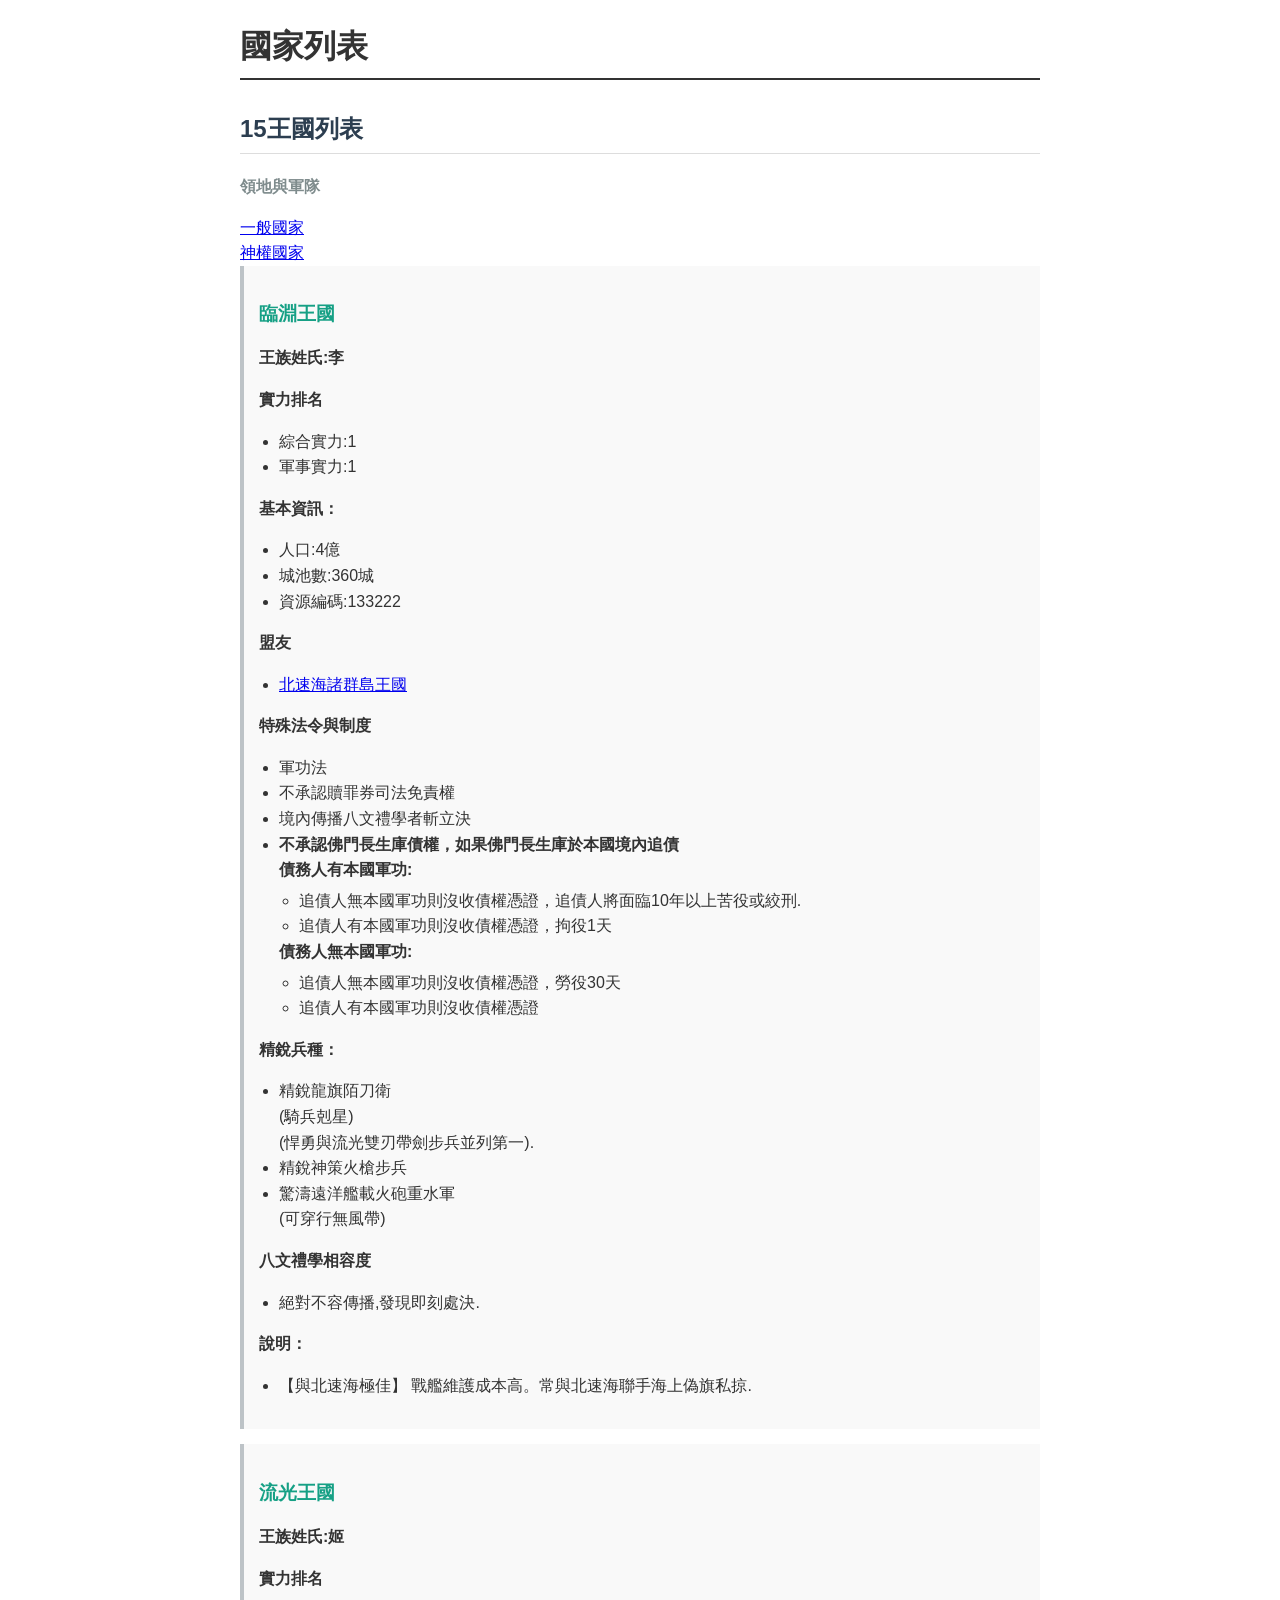
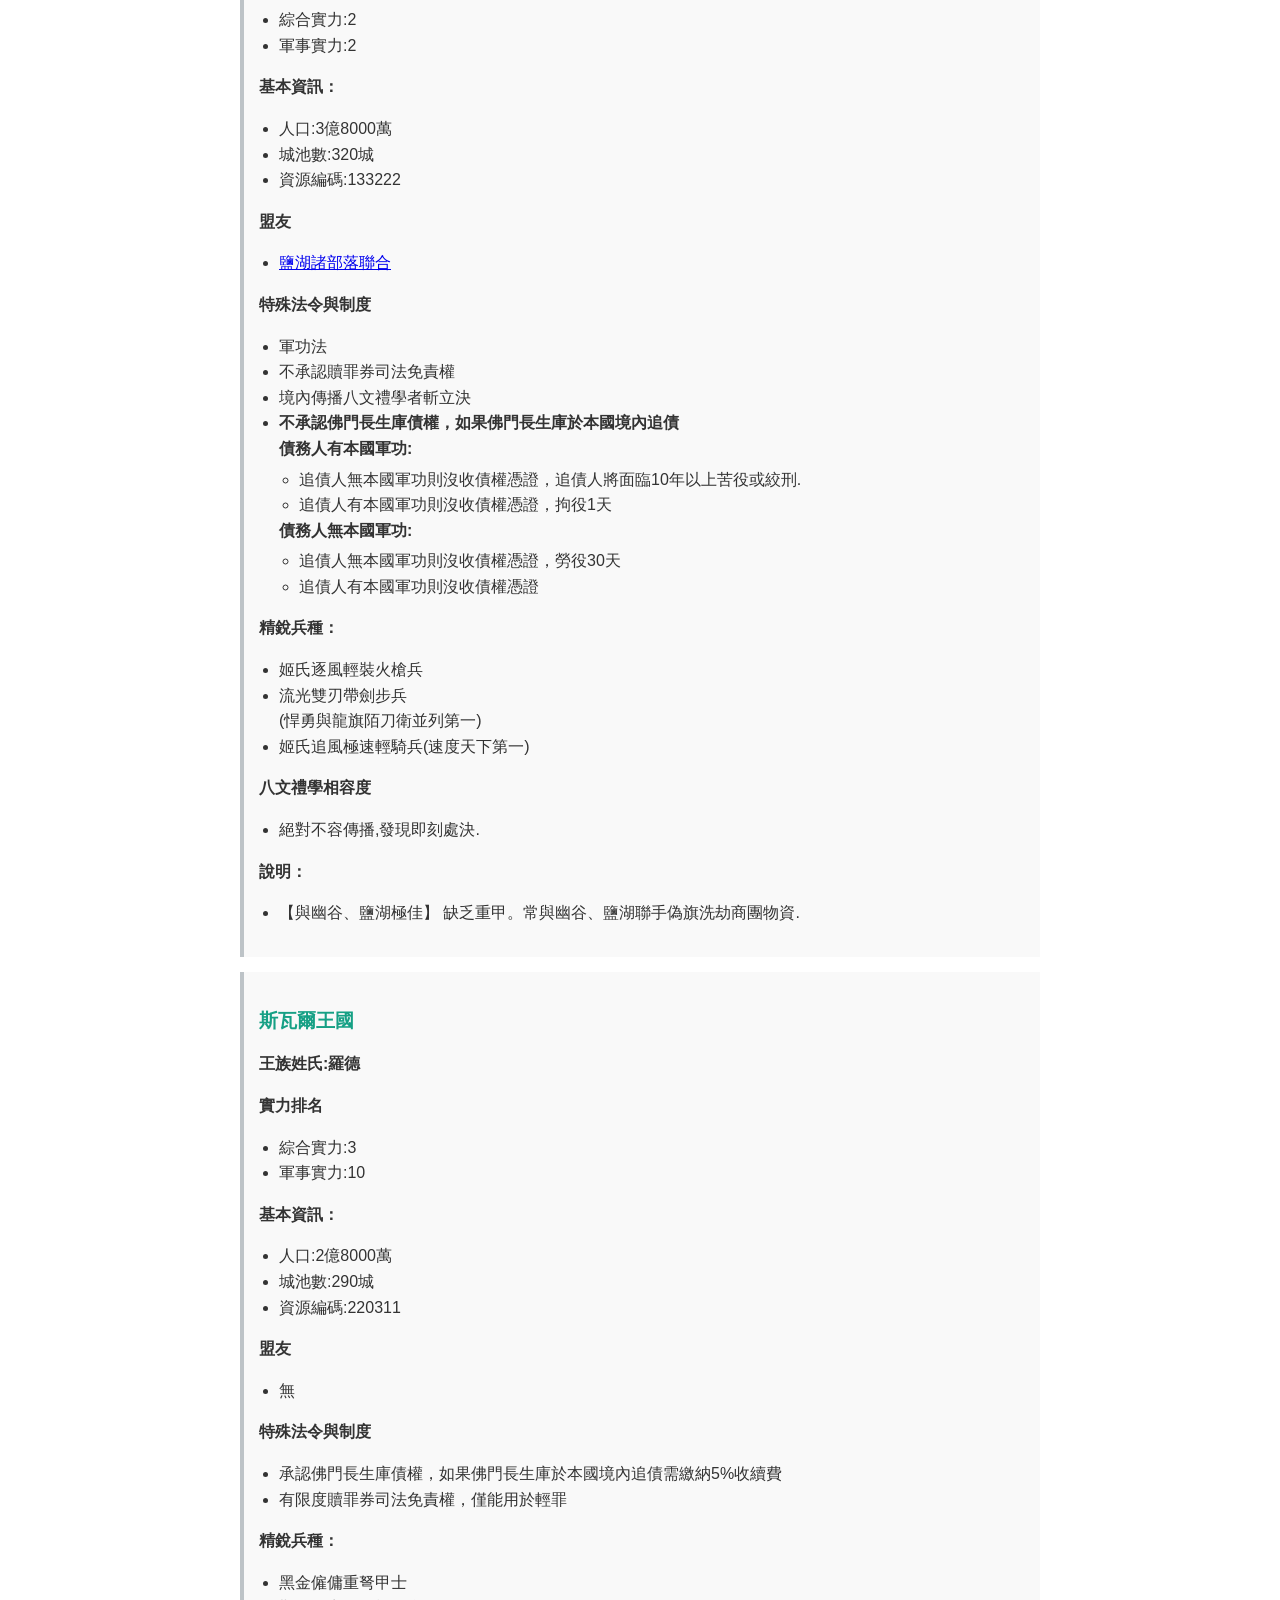
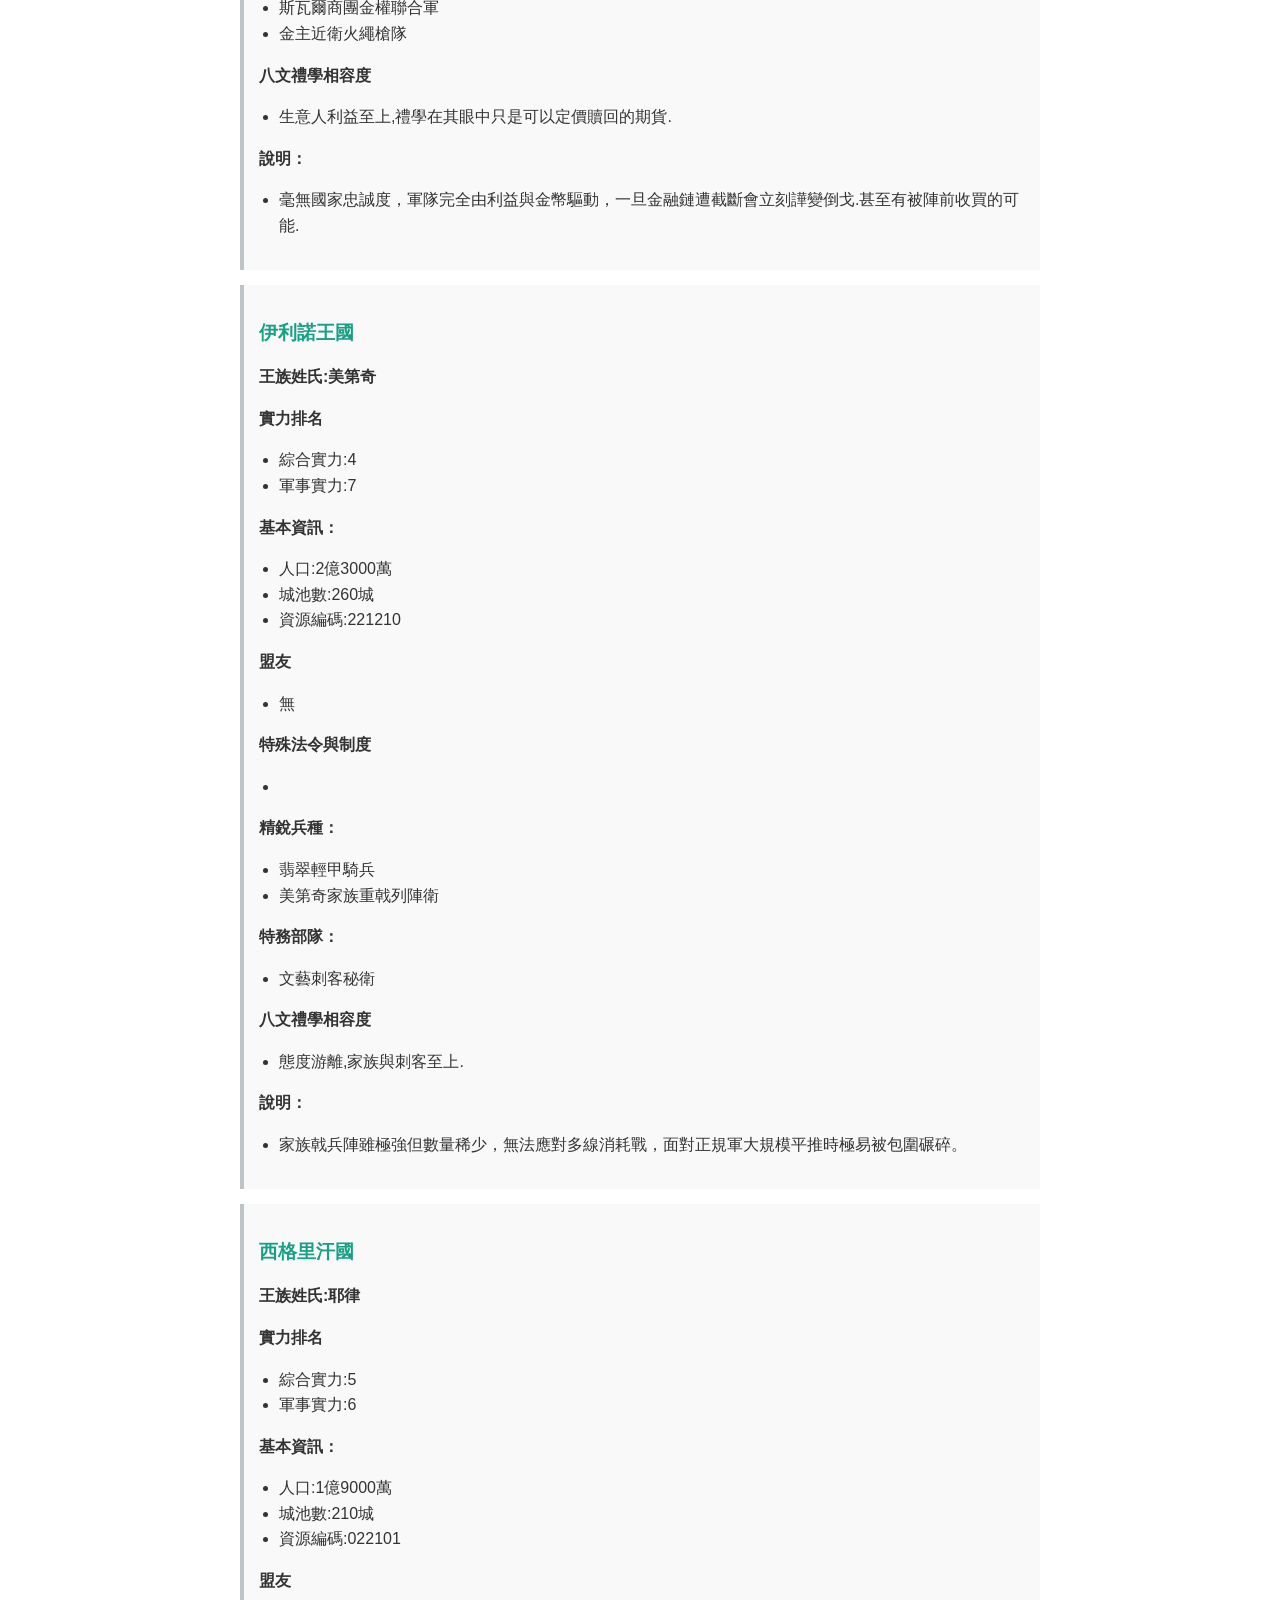
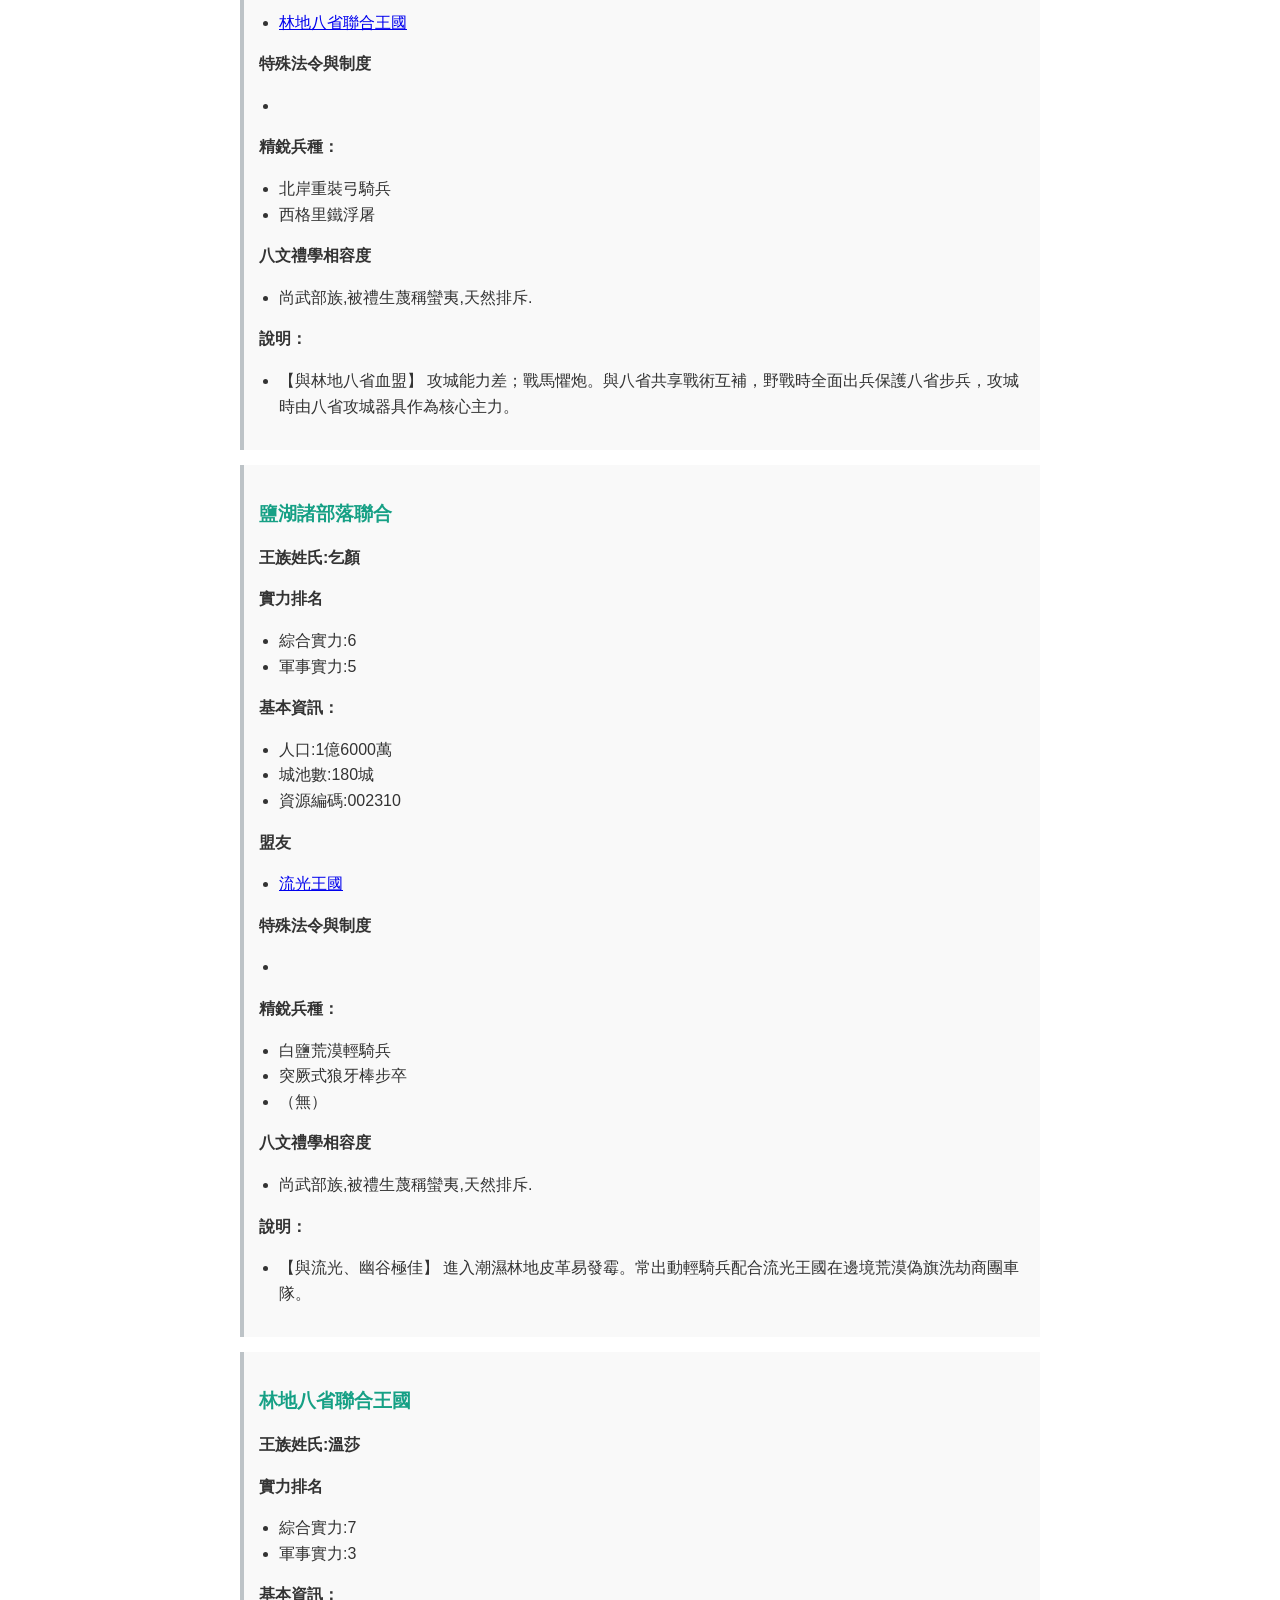
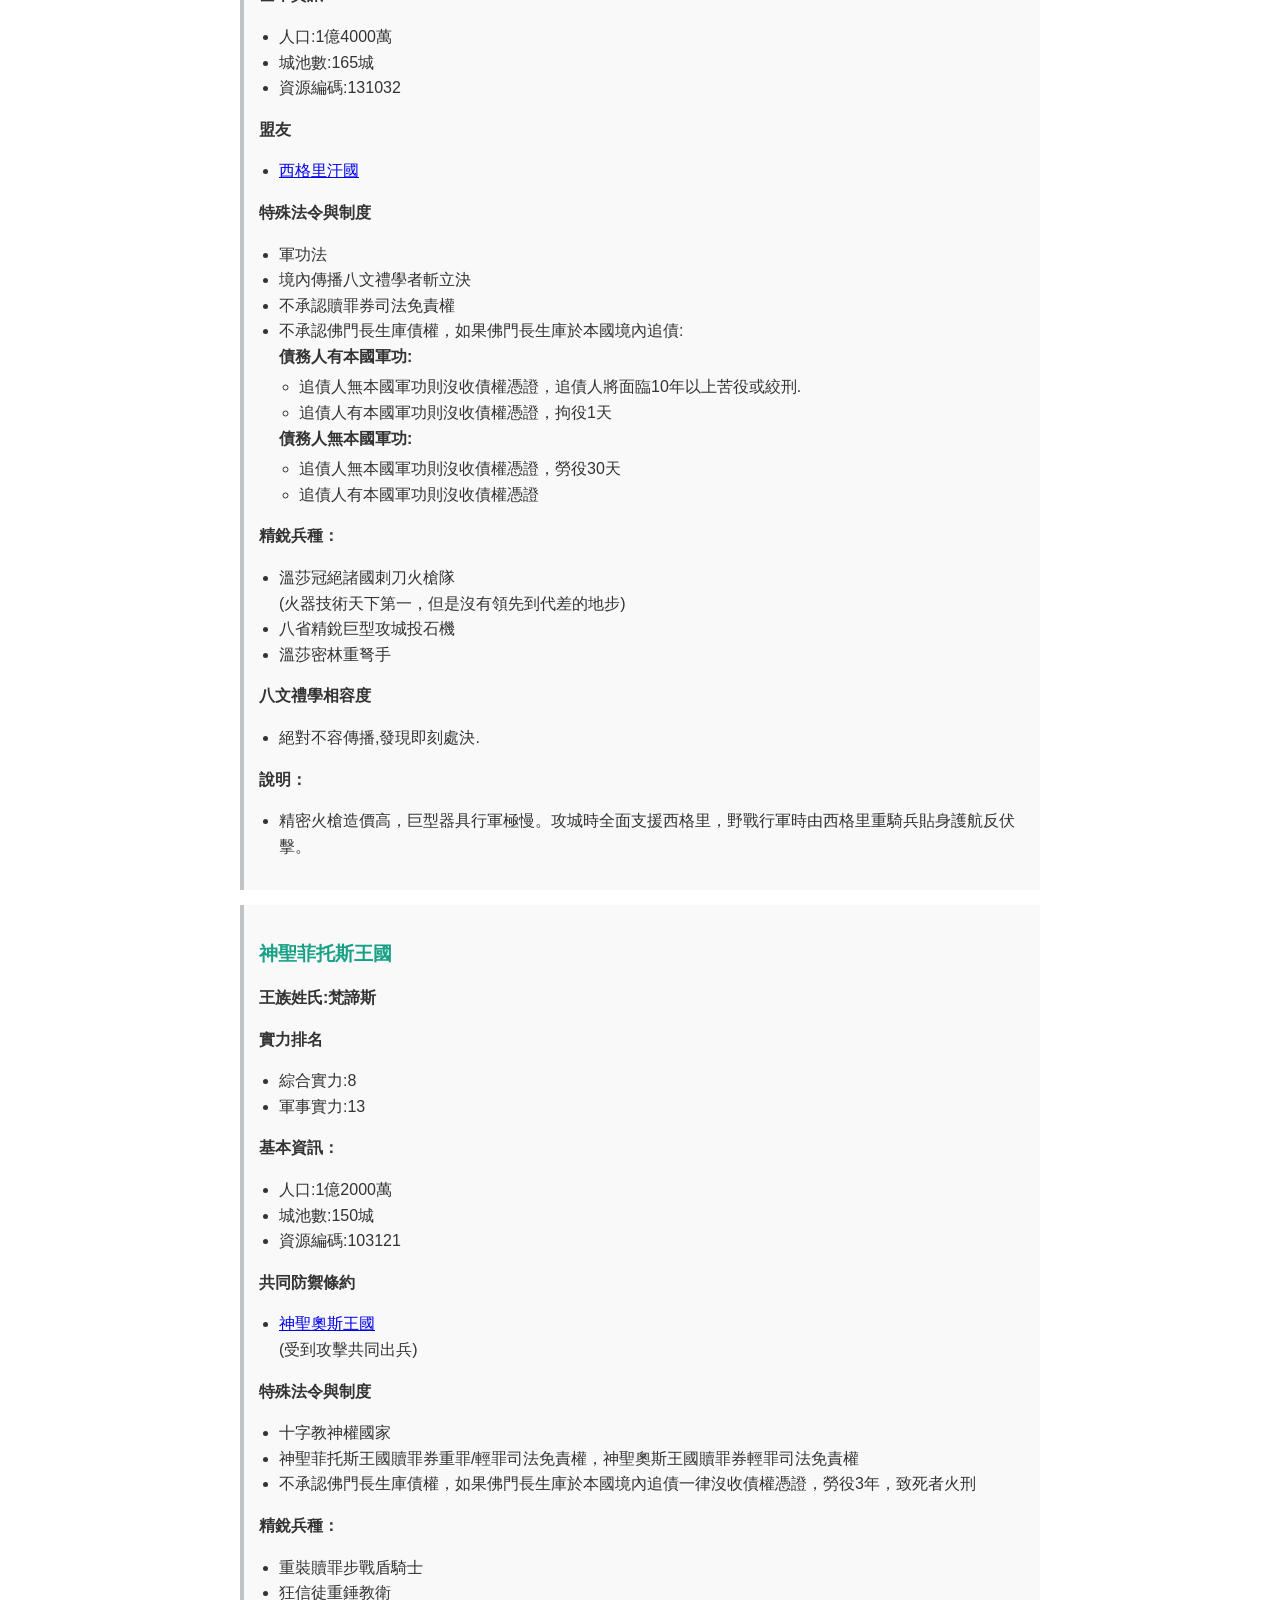
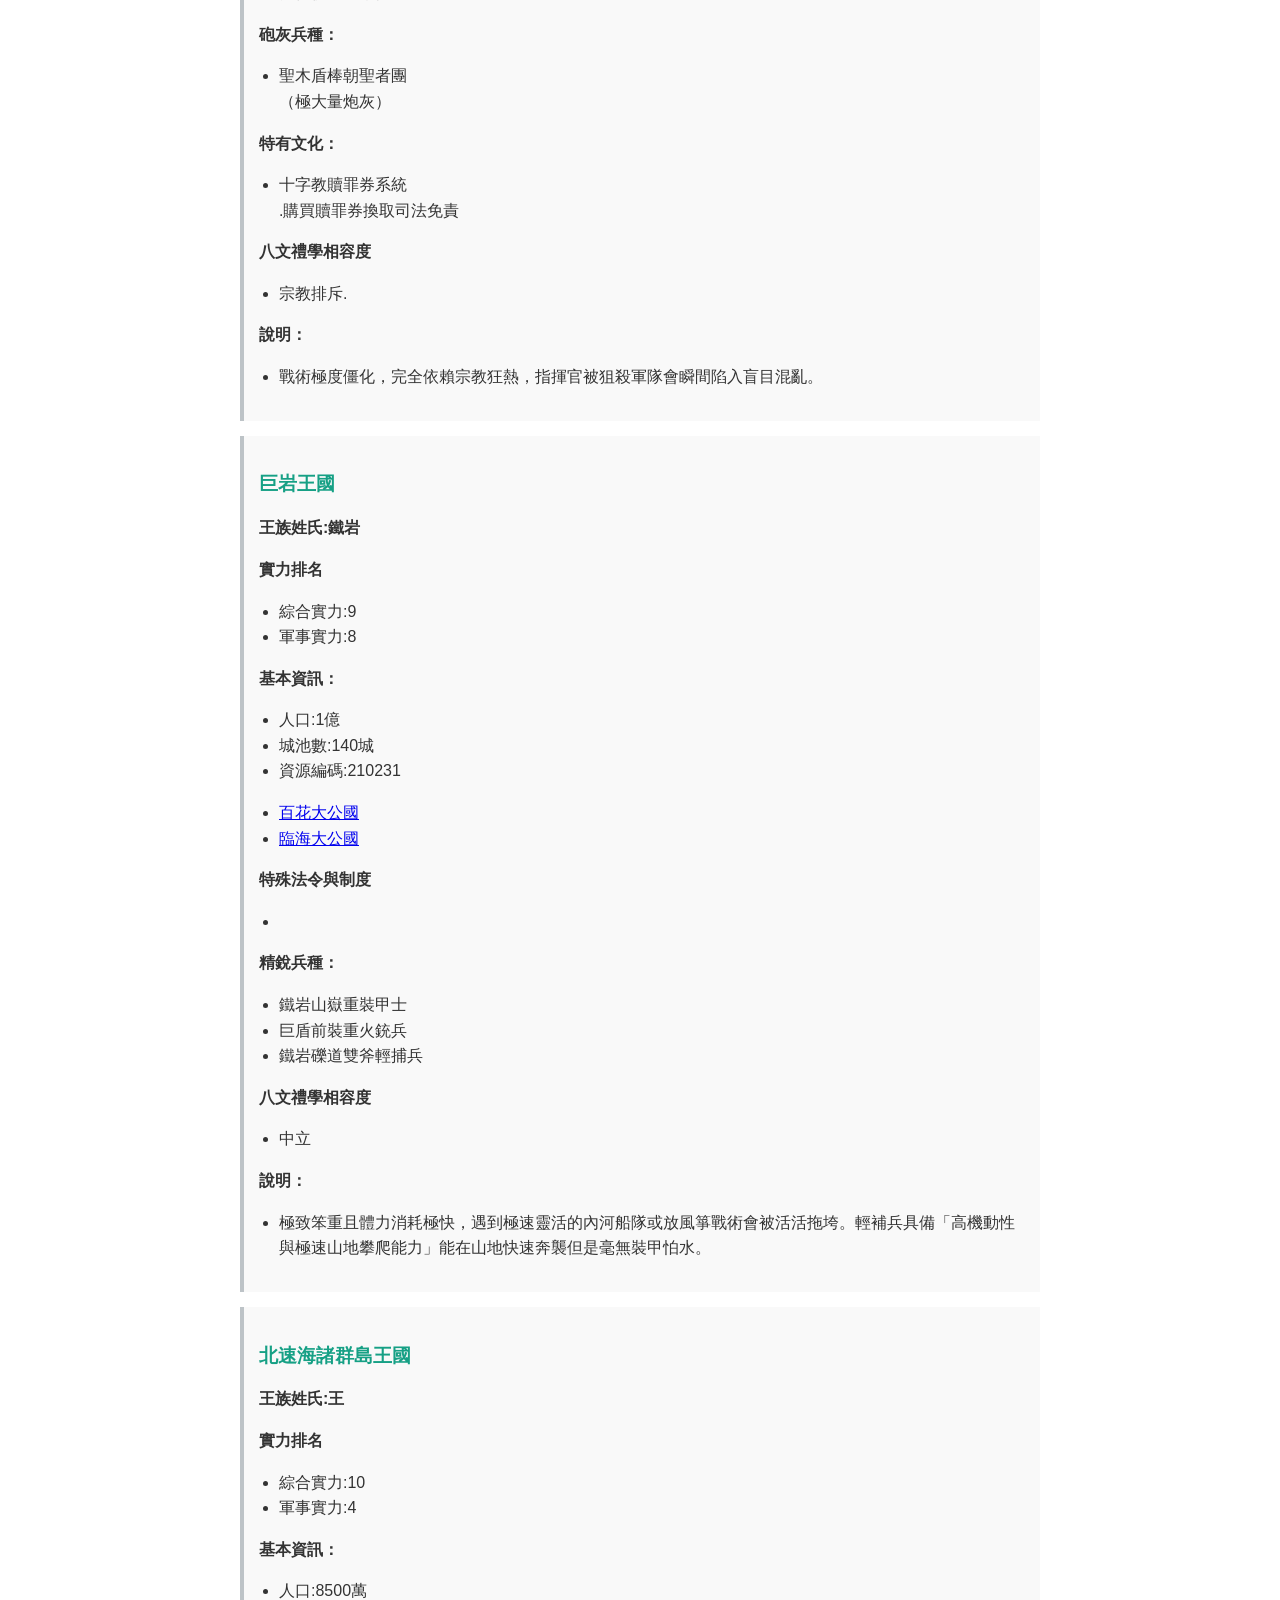
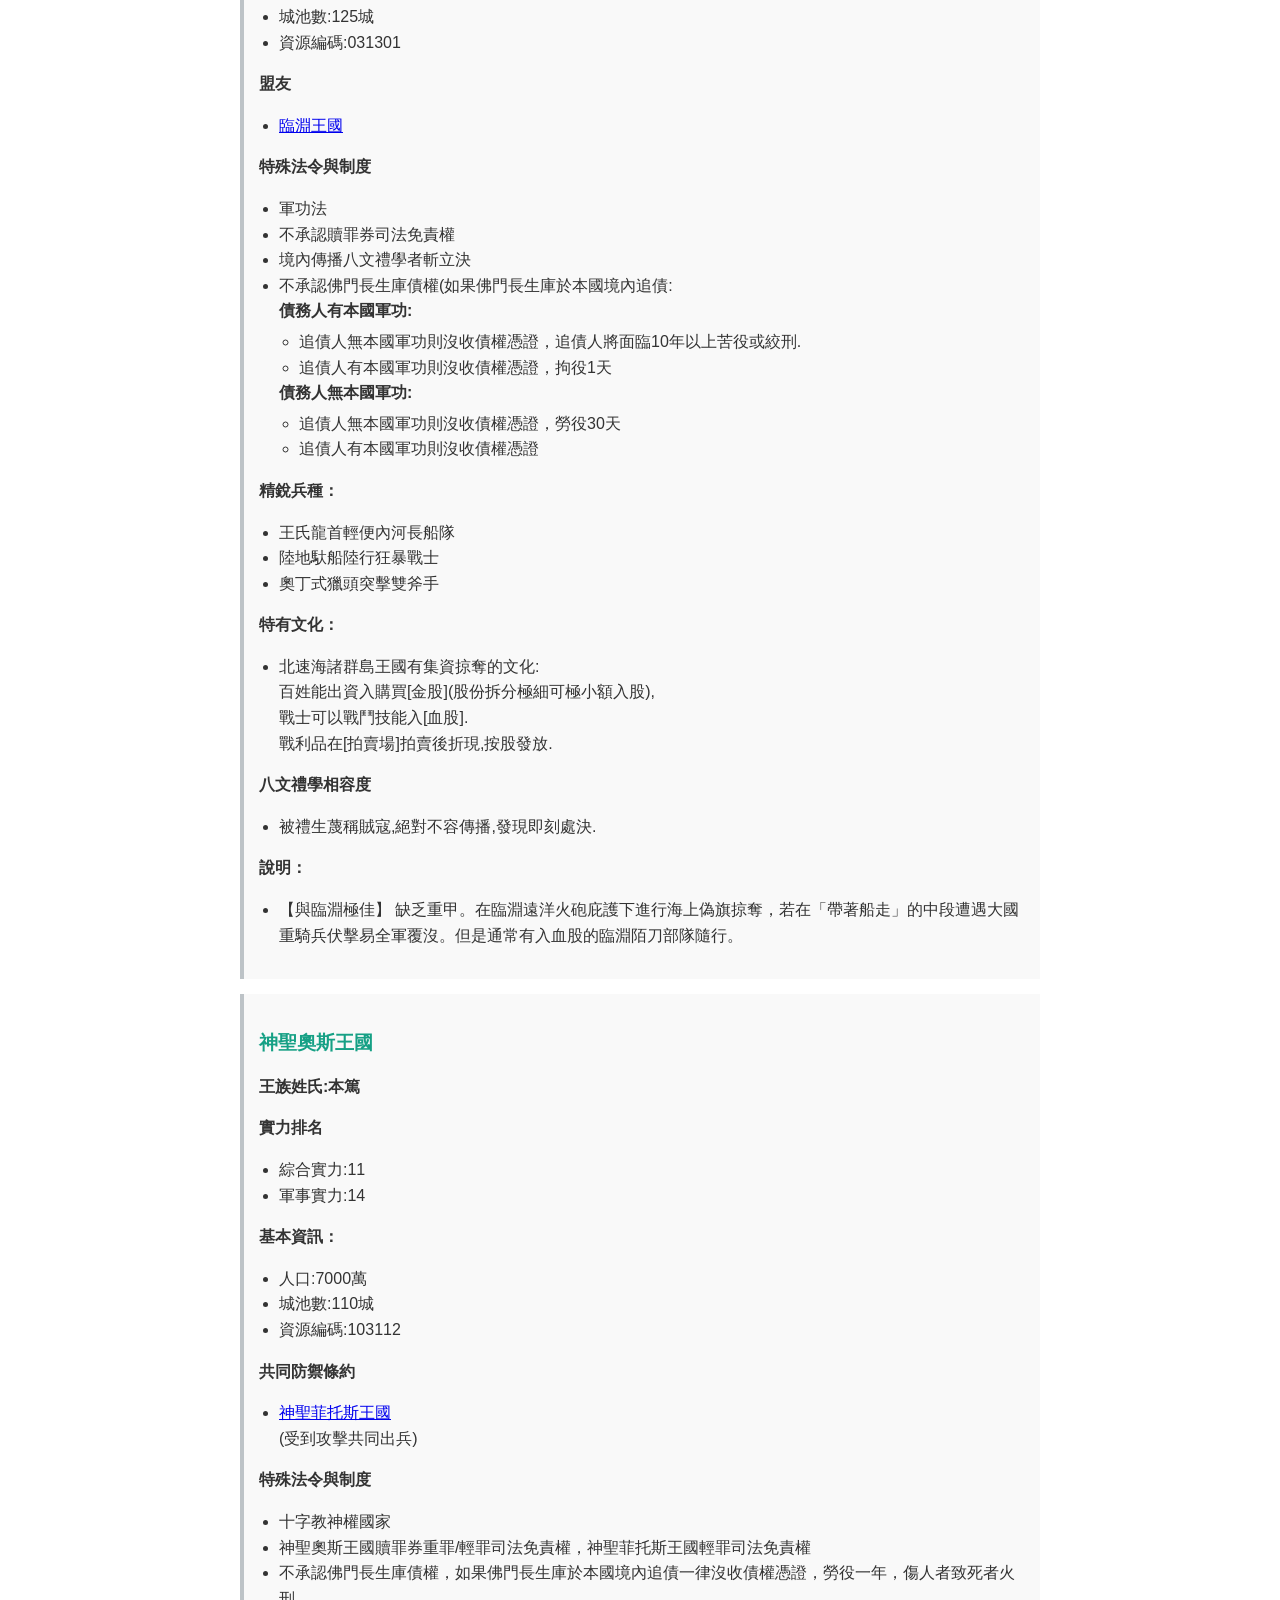
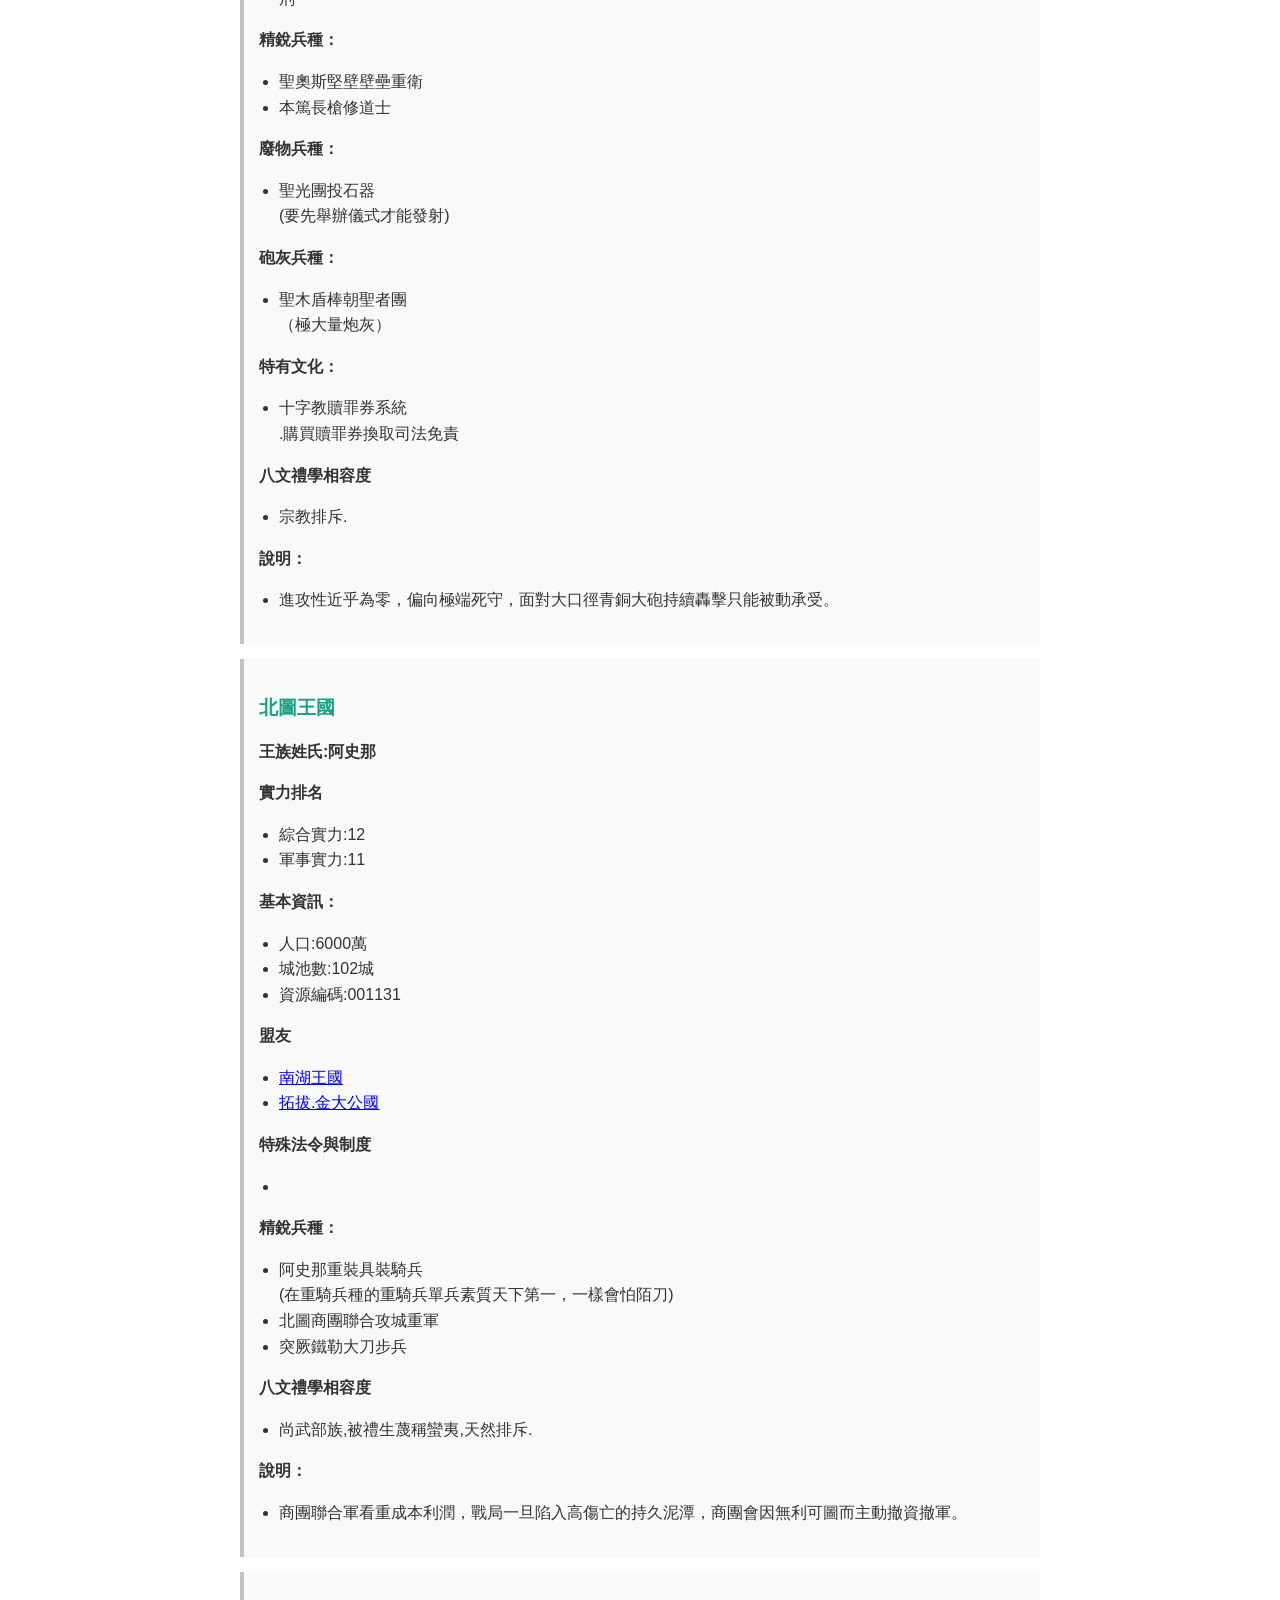
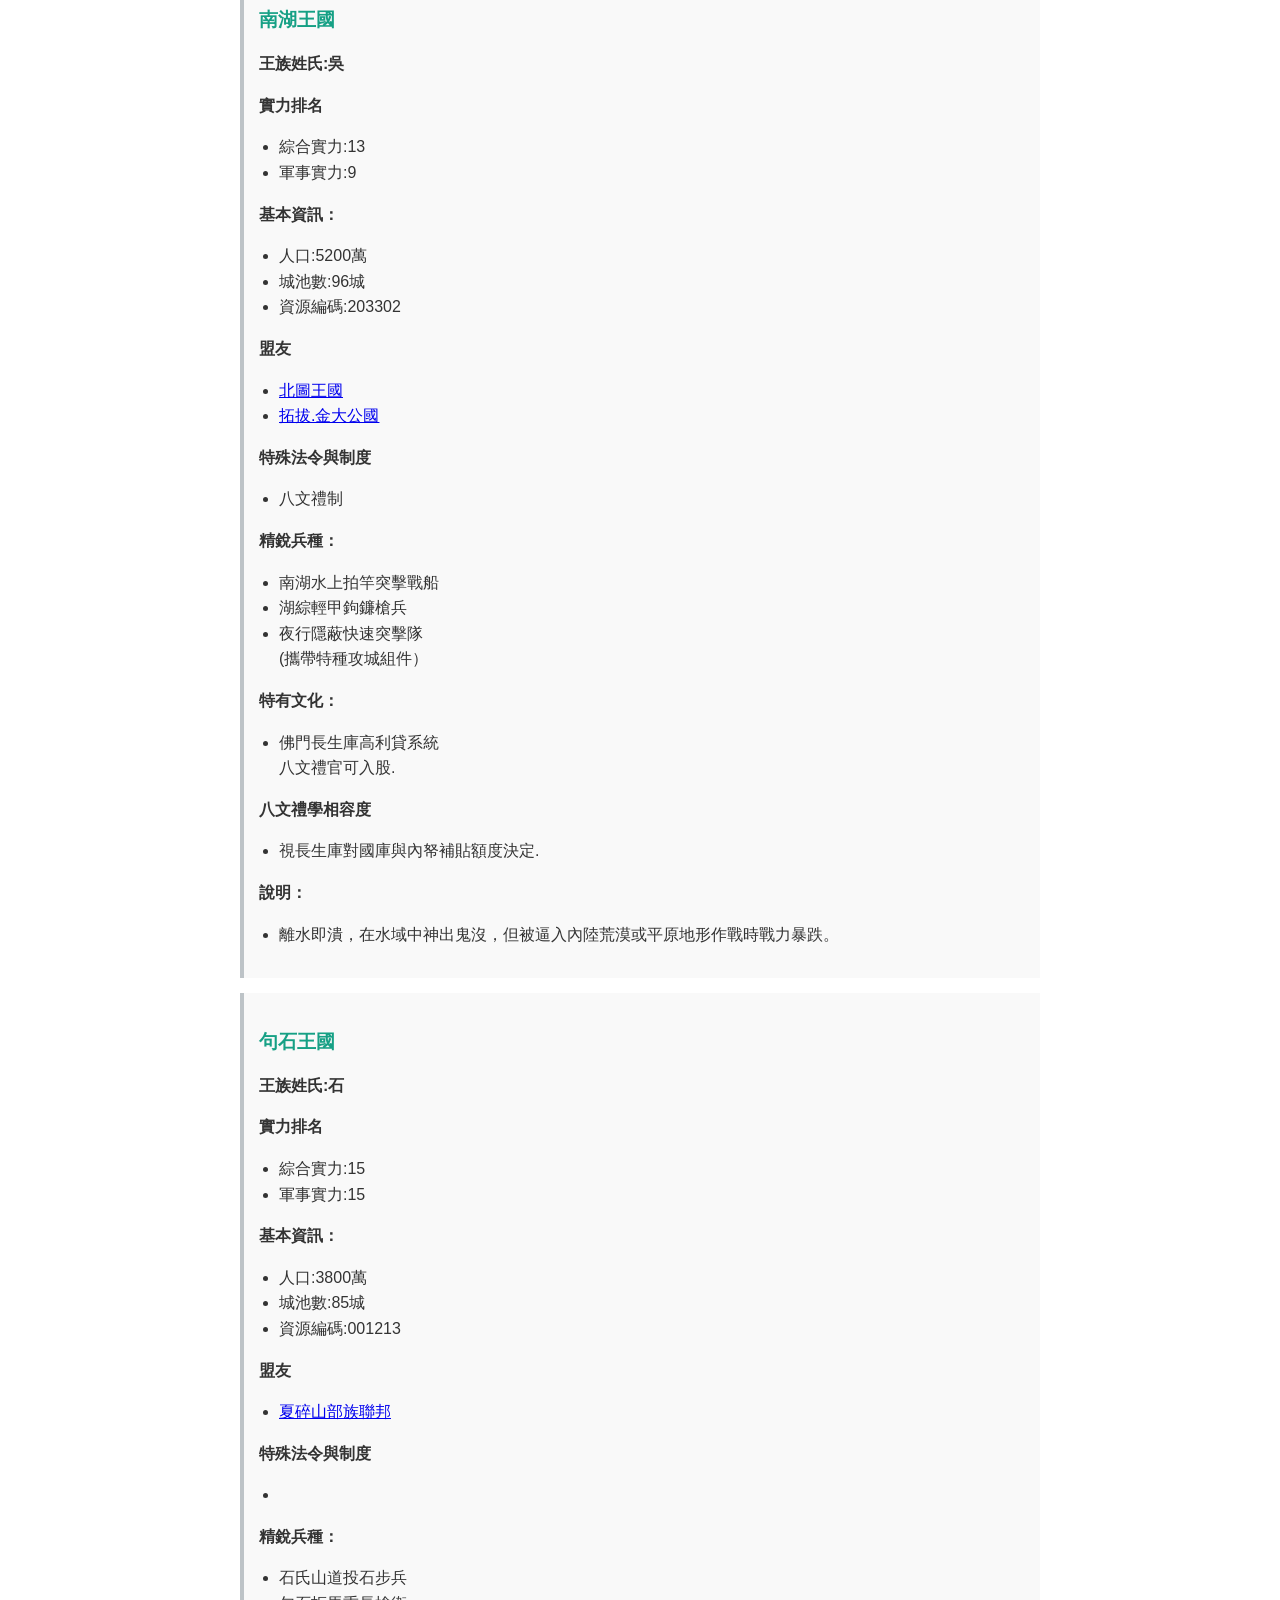
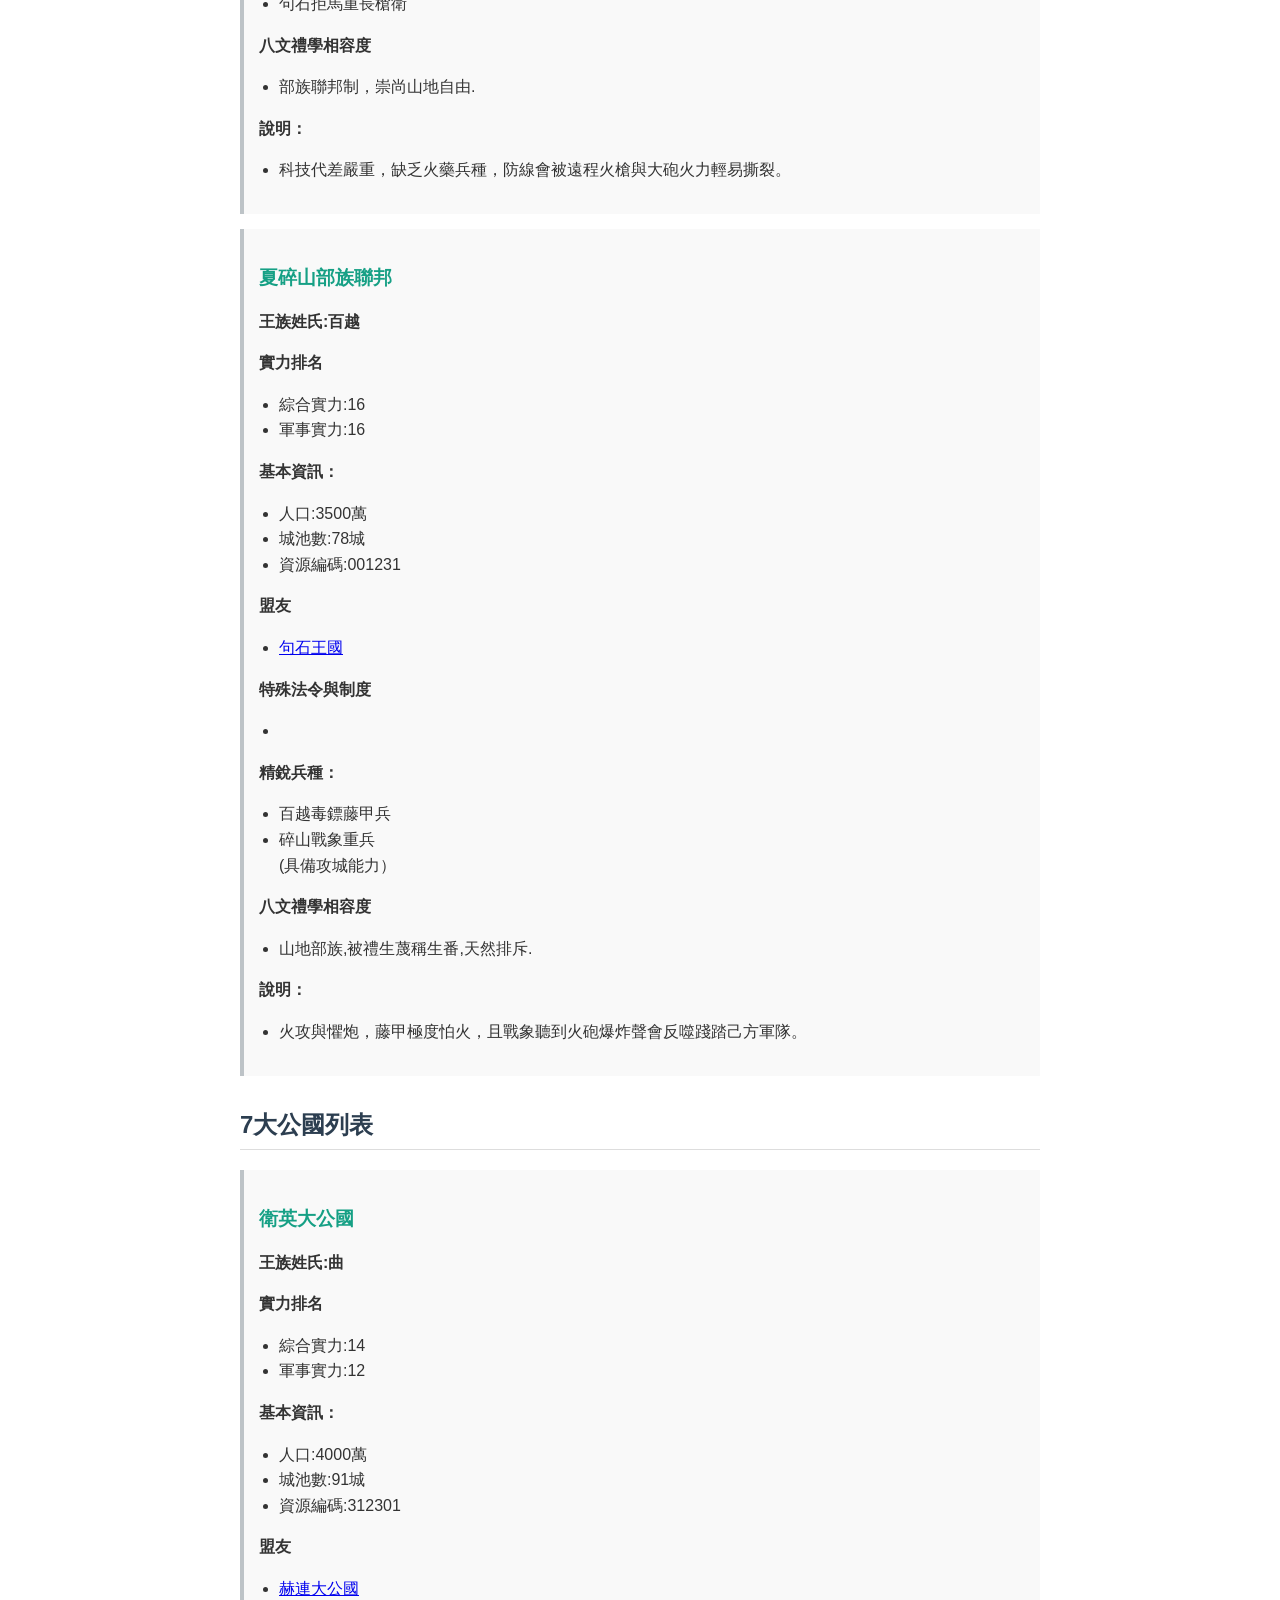
==== index.html @ ed9c3540 "Add files via upload" ====
<!DOCTYPE html>
<html lang="zh-TW">
<head>
    <meta charset="UTF-8">
    <title>國家列表</title>
    <style>
        body { font-family: sans-serif; line-height: 1.6; max-width: 800px; margin: 20px auto; padding: 0 10px; color: #333; }
        h1 { border-bottom: 2px solid #333; padding-bottom: 5px; }
        h2 { color: #2c3e50; border-bottom: 1px solid #ddd; padding-bottom: 5px; margin-top: 30px; }
        h3 { color: #16a085; margin-bottom: 5px; }
        .core-skill { font-weight: bold; color: #7f8c8d; margin-bottom: 15px; }
        .rank-block { background: #f9f9f9; padding: 15px; margin-bottom: 15px; border-left: 4px solid #bdc3c7; }
        ul { margin-top: 5px; padding-left: 20px; }
    </style>
</head>
<body>

    <h1>國家列表</h1>

    <section id="KINGDOM-01" data-system="KINGDOM-LIST-01">
        <h2>15王國列表</h2>
        <div class="core-skill">領地與軍隊</div>
        <div class="core-rank"><a href="#一般國家">一般國家</a><br></div>
        <div class="core-rank"><a href="#神權國家">神權國家</a><br></div>
        <!-- 臨淵王國 -->
        <div class="rank-block" data-rank="ALL-01" data-arm-rank="arm-01" data-title="臨淵王國" id="臨淵王國">
            <h3>臨淵王國</h3>
            <p><strong>王族姓氏:李</strong></p>
            <p><strong>實力排名</strong></p>
            <ul>
                <li>綜合實力:1</li>                  
                <li>軍事實力:1</li>
            </ul>
            <p><strong>基本資訊：</strong></p>
            <ul>
                <li>人口:4億</li>
                <li>城池數:360城</li>
                <li>資源編碼:133222</li>
            </ul>
            <p><strong>盟友</strong></p>
            <ul>
                <li><a href="#北速海諸群島王國">北速海諸群島王國</a></li>
            </ul>
            <p><strong>特殊法令與制度</strong></p>
            <ul>
                <li>軍功法</li>
                <li>不承認贖罪券司法免責權</li>
                <li>境內傳播八文禮學者斬立決</li>       
                <li><strong>不承認佛門長生庫債權，如果佛門長生庫於本國境內追債<br>
                    債務人有本國軍功: </strong>
                                      <ul>
                                           <li>追債人無本國軍功則沒收債權憑證，追債人將面臨10年以上苦役或絞刑.</li>
                                           <li>追債人有本國軍功則沒收債權憑證，拘役1天</li>
                                      </ul>
                                    
                    <strong>債務人無本國軍功:</strong>
                                     <ul>                   
                                          <li>追債人無本國軍功則沒收債權憑證，勞役30天</li>
                                          <li>追債人有本國軍功則沒收債權憑證</li>
                                     </ul>                    
                </li> 
                   
            </ul>

            <p><strong>精銳兵種：</strong></p>
            <ul>
                <li>精銳龍旗陌刀衛<br>(騎兵剋星)<br>(悍勇與流光雙刃帶劍步兵並列第一).</li>
                <li>精銳神策火槍步兵</li>
                <li>驚濤遠洋艦載火砲重水軍<br>(可穿行無風帶)</li>
            </ul>

            <p><strong>八文禮學相容度</strong></p>
            <ul>
                <li>絕對不容傳播,發現即刻處決.</li>
            </ul>

            <p><strong>說明：</strong></p>
            <ul>
                <li>【與北速海極佳】 戰艦維護成本高。常與北速海聯手海上偽旗私掠.</li>
            </ul>
        </div>

        <div class="rank-block" data-rank="ALL-02" data-arm-rank="arm-02" data-title="流光王國" id="流光王國">
            <h3>流光王國</h3>
            <p><strong>王族姓氏:姬</strong></p>
            <p><strong>實力排名</strong></p>
            <ul>
                <li>綜合實力:2</li>                  
                <li>軍事實力:2</li>
            </ul>
            <p><strong>基本資訊：</strong></p>
            <ul>
                <li>人口:3億8000萬</li>
                <li>城池數:320城</li>
                <li>資源編碼:133222</li>
            </ul>
            <p><strong>盟友</strong></p>
            <ul>
                <li><a href="#鹽湖諸部落聯合">鹽湖諸部落聯合</a></li>
            </ul>
            <p><strong>特殊法令與制度</strong></p>
            <ul>
                <li>軍功法</li>
                <li>不承認贖罪券司法免責權</li> 
                <li>境內傳播八文禮學者斬立決</li>    
                <li><strong>不承認佛門長生庫債權，如果佛門長生庫於本國境內追債<br>
                    債務人有本國軍功: </strong>
                                      <ul>
                                           <li>追債人無本國軍功則沒收債權憑證，追債人將面臨10年以上苦役或絞刑.</li>
                                           <li>追債人有本國軍功則沒收債權憑證，拘役1天</li>
                                      </ul>
                                    
                    <strong>債務人無本國軍功:</strong>
                                     <ul>                   
                                          <li>追債人無本國軍功則沒收債權憑證，勞役30天</li>
                                          <li>追債人有本國軍功則沒收債權憑證</li>
                                     </ul>
                   </li>                  
            </ul>

            <p><strong>精銳兵種：</strong></p>
            <ul>
                <li>姬氏逐風輕裝火槍兵</li>
                <li>流光雙刃帶劍步兵<br>(悍勇與龍旗陌刀衛並列第一)</li>
                <li>姬氏追風極速輕騎兵(速度天下第一)</li>

            </ul>
            <p><strong>八文禮學相容度</strong></p>
            <ul>
                <li>絕對不容傳播,發現即刻處決.</li>
            </ul>
             
            <p><strong>說明：</strong></p>
            <ul>
                <li>【與幽谷、鹽湖極佳】 缺乏重甲。常與幽谷、鹽湖聯手偽旗洗劫商團物資.</li>
            </ul>
        </div>
        <div class="rank-block" data-rank="ALL-03" data-arm-rank="arm-10" data-title="斯瓦爾王國" id="斯瓦爾王國">
            <h3>斯瓦爾王國</h3>
            <p><strong>王族姓氏:羅德</strong></p>
            <p><strong>實力排名</strong></p>
            <ul>
                <li>綜合實力:3</li>                  
                <li>軍事實力:10</li>
            </ul>
            <p><strong>基本資訊：</strong></p>
            <ul>
                <li>人口:2億8000萬</li>
                <li>城池數:290城</li>
                <li>資源編碼:220311</li>
            </ul>
            <p><strong>盟友</strong></p>
            <ul>
                <li>無</li>
            </ul>
            <p><strong>特殊法令與制度</strong></p>
            <ul>
               <li>承認佛門長生庫債權，如果佛門長生庫於本國境內追債需繳納5%收續費</li>  
               <li>有限度贖罪券司法免責權，僅能用於輕罪</li>                 
            </ul>

            <p><strong>精銳兵種：</strong></p>
            <ul>
                <li>黑金僱傭重弩甲士</li>
                <li>斯瓦爾商團金權聯合軍</li>
                <li>金主近衛火繩槍隊</li>
            </ul>
            <p><strong>八文禮學相容度</strong></p>
            <ul>
                <li>生意人利益至上,禮學在其眼中只是可以定價贖回的期貨.</li>
            </ul>
             
            <p><strong>說明：</strong></p>
            <ul>
                <li>毫無國家忠誠度，軍隊完全由利益與金幣驅動，一旦金融鏈遭截斷會立刻譁變倒戈.甚至有被陣前收買的可能.</li>
            </ul>
        </div>

        <!-- 伊利諾王國 -->
        <div class="rank-block" data-rank="ALL-04" data-arm-rank="arm-07" data-title="伊利諾王國" id="伊利諾王國">
            <h3>伊利諾王國</h3>
            <p><strong>王族姓氏:美第奇</strong></p>
            <p><strong>實力排名</strong></p>
            <ul>
                <li>綜合實力:4</li>                  
                <li>軍事實力:7</li>
            </ul>
            <p><strong>基本資訊：</strong></p>
            <ul>
                <li>人口:2億3000萬</li>
                <li>城池數:260城</li>
                <li>資源編碼:221210</li>
            </ul>

            <p><strong>盟友</strong></p>
            <ul>
                <li>無</li>
            </ul>

            <p><strong>特殊法令與制度</strong></p>
            <ul>
                <li></li>                  
            </ul>

            <p><strong>精銳兵種：</strong></p>
            <ul>
                <li>翡翠輕甲騎兵</li>
                <li>美第奇家族重戟列陣衛</li>
            </ul>
            <p><strong>特務部隊：</strong></p>
            <ul>
                <li>文藝刺客秘衛</li>
            </ul>

            <p><strong>八文禮學相容度</strong></p>
            <ul>
                <li>態度游離,家族與刺客至上.</li>
            </ul>
             
            <p><strong>說明：</strong></p>
            <ul>
                <li>家族戟兵陣雖極強但數量稀少，無法應對多線消耗戰，面對正規軍大規模平推時極易被包圍碾碎。</li>
            </ul>
        </div>

        <!-- 西格里汗國 -->
        <div class="rank-block" data-rank="ALL-05" data-arm-rank="arm-06" data-title="西格里汗國" id="西格里汗國">
            <h3>西格里汗國</h3>
            <p><strong>王族姓氏:耶律</strong></p>
            <p><strong>實力排名</strong></p>
            <ul>
                <li>綜合實力:5</li>                  
                <li>軍事實力:6</li>
            </ul>
            <p><strong>基本資訊：</strong></p>
            <ul>
                <li>人口:1億9000萬</li>
                <li>城池數:210城</li>
                <li>資源編碼:022101</li>
            </ul>
            <p><strong>盟友</strong></p>
            <ul>
                <li><a href="# 林地八省聯合王國 "> 林地八省聯合王國 </a></li>
            </ul>
            <p><strong>特殊法令與制度</strong></p>
            <ul>
                <li></li>                  
            </ul>

            <p><strong>精銳兵種：</strong></p>
            <ul>
                <li>北岸重裝弓騎兵</li>
                <li>西格里鐵浮屠</li>                
            </ul>
            <p><strong>八文禮學相容度</strong></p>
            <ul>
                <li>尚武部族,被禮生蔑稱蠻夷,天然排斥.</li>
            </ul>
             
            <p><strong>說明：</strong></p>
            <ul>
                <li>【與林地八省血盟】 攻城能力差；戰馬懼炮。與八省共享戰術互補，野戰時全面出兵保護八省步兵，攻城時由八省攻城器具作為核心主力。</li>
            </ul>
        </div>

        <!-- 鹽湖諸部落聯合 -->
        <div class="rank-block" data-rank="ALL-06" data-arm-rank="arm-05" data-title="鹽湖諸部落聯合" id="鹽湖諸部落聯合">
            <h3>鹽湖諸部落聯合</h3>
            <p><strong>王族姓氏:乞顏</strong></p>
            <p><strong>實力排名</strong></p>
            <ul>
                <li>綜合實力:6</li>                  
                <li>軍事實力:5</li>
            </ul>
            <p><strong>基本資訊：</strong></p>
            <ul>
                <li>人口:1億6000萬</li>
                <li>城池數:180城</li>
                <li>資源編碼:002310</li>
            </ul>
            <p><strong>盟友</strong></p>
            <ul>
                <li><a href="#流光王國">流光王國</a></li>
            </ul>
            <p><strong>特殊法令與制度</strong></p>
            <ul>
                <li></li>                  
            </ul>

            <p><strong>精銳兵種：</strong></p>
            <ul>
                <li>白鹽荒漠輕騎兵</li>
                <li>突厥式狼牙棒步卒</li>
                <li>（無）</li>
            </ul>

            <p><strong>八文禮學相容度</strong></p>
            <ul>
                <li>尚武部族,被禮生蔑稱蠻夷,天然排斥.</li>
            </ul>
             
            <p><strong>說明：</strong></p>
            <ul>
                <li>【與流光、幽谷極佳】 進入潮濕林地皮革易發霉。常出動輕騎兵配合流光王國在邊境荒漠偽旗洗劫商團車隊。</li>
            </ul>
        </div>

        <!-- 林地八省聯合王國 -->
        <div class="rank-block" data-rank="ALL-07" data-arm-rank="arm-03" data-title="林地八省聯合王國" id="林地八省聯合王國">
            <h3>林地八省聯合王國</h3>
            <p><strong>王族姓氏:溫莎</strong></p>
            <p><strong>實力排名</strong></p>
            <ul>
                <li>綜合實力:7</li>                  
                <li>軍事實力:3</li>
            </ul>
            <p><strong>基本資訊：</strong></p>
            <ul>
                <li>人口:1億4000萬</li>
                <li>城池數:165城</li>
                <li>資源編碼:131032</li>
            </ul>
            <p><strong>盟友</strong></p>
            <ul>
                <li><a href="#西格里汗國">西格里汗國</a></li>
            </ul>
            <p><strong>特殊法令與制度</strong></p>
            <ul>
                <li>軍功法</li>
                <li>境內傳播八文禮學者斬立決</li> 
                <li>不承認贖罪券司法免責權</li>    
                <li>不承認佛門長生庫債權，如果佛門長生庫於本國境內追債:<br>
                    <strong>債務人有本國軍功: </strong>
                                      <ul>
                                           <li>追債人無本國軍功則沒收債權憑證，追債人將面臨10年以上苦役或絞刑.</li>
                                           <li>追債人有本國軍功則沒收債權憑證，拘役1天</li>
                                      </ul>
                                    
                    <strong>債務人無本國軍功:</strong>
                                     <ul>                   
                                          <li>追債人無本國軍功則沒收債權憑證，勞役30天</li>
                                          <li>追債人有本國軍功則沒收債權憑證</li>
                                     </ul>
                   </li>                  
            </ul>

            <p><strong>精銳兵種：</strong></p>
            <ul>
                <li>溫莎冠絕諸國刺刀火槍隊<br>(火器技術天下第一，但是沒有領先到代差的地步)</li>
                <li>八省精銳巨型攻城投石機</li>
                <li>溫莎密林重弩手</li>
            </ul>

            <p><strong>八文禮學相容度</strong></p>
            <ul>
                <li>絕對不容傳播,發現即刻處決.</li>
            </ul>
             
            <p><strong>說明：</strong></p>
            <ul>
                <li>精密火槍造價高，巨型器具行軍極慢。攻城時全面支援西格里，野戰行軍時由西格里重騎兵貼身護航反伏擊。</li>
            </ul>
        </div>

        <!-- 神聖菲托斯王國 -->
        <div class="rank-block" data-rank="ALL-08" data-arm-rank="arm-13" data-title="神聖菲托斯王國" id="神聖菲托斯王國">
            <h3>神聖菲托斯王國</h3>
            <p><strong>王族姓氏:梵諦斯</strong></p>
            <p><strong>實力排名</strong></p>
            <ul>
                <li>綜合實力:8</li>                  
                <li>軍事實力:13</li>
            </ul>
            <p><strong>基本資訊：</strong></p>
            <ul>
                <li>人口:1億2000萬</li>
                <li>城池數:150城</li>
                <li>資源編碼:103121</li>
            </ul>

            <p><strong>共同防禦條約</strong></p>
            <ul>
                <li><a href="#神聖奧斯王國">神聖奧斯王國</a> <br> (受到攻擊共同出兵)</li>
            </ul>
            <p><strong>特殊法令與制度</strong></p>
            <ul>
                <li>十字教神權國家</li> 
                <li>神聖菲托斯王國贖罪券重罪/輕罪司法免責權，神聖奧斯王國贖罪券輕罪司法免責權</li>     
                <li>不承認佛門長生庫債權，如果佛門長生庫於本國境內追債一律沒收債權憑證，勞役3年，致死者火刑</li>                   
            </ul>

            <p><strong>精銳兵種：</strong></p>
            <ul>
                <li>重裝贖罪步戰盾騎士</li>
                <li>狂信徒重錘教衛</li>
            </ul>
            <p><strong>砲灰兵種：</strong></p>
            <ul>
                <li>聖木盾棒朝聖者團 <br>（極大量炮灰）</li>
            </ul>

            <p><strong>特有文化：</strong></p>
            <ul>
                <li>十字教贖罪券系統<br>.購買贖罪券換取司法免責<br></li>
            </ul>

            <p><strong>八文禮學相容度</strong></p>
            <ul>
                <li>宗教排斥.</li>
            </ul>

            <p><strong>說明：</strong></p>
            <ul>
                <li>戰術極度僵化，完全依賴宗教狂熱，指揮官被狙殺軍隊會瞬間陷入盲目混亂。</li>
            </ul>
        </div>

        <!-- 巨岩王國 -->
        <div class="rank-block" data-rank="ALL-09" data-arm-rank="arm-08" data-title="巨岩王國" id="巨岩王國">
            <h3>巨岩王國</h3>
            <p><strong>王族姓氏:鐵岩</strong></p>
            <p><strong>實力排名</strong></p>
            <ul>
                <li>綜合實力:9</li>                  
                <li>軍事實力:8</li>
            </ul>
            <p><strong>基本資訊：</strong></p>
            <ul>
                <li>人口:1億</li>
                <li>城池數:140城</li>
                <li>資源編碼:210231</li>
            </ul>
            <ul>
                <li><a href="#百花大公國">百花大公國</a></li>
                <li><a href="#臨海大公國">臨海大公國</a></li>
            </ul>
            <p><strong>特殊法令與制度</strong></p>
            <ul>
                <li></li>                  
            </ul>

            <p><strong>精銳兵種：</strong></p>
            <ul>
                <li>鐵岩山嶽重裝甲士</li>
                <li>巨盾前裝重火銃兵</li>
                <li>鐵岩礫道雙斧輕捕兵</li>
            </ul>

            <p><strong>八文禮學相容度</strong></p>
            <ul>
                <li>中立</li>
            </ul>
             
             
            <p><strong>說明：</strong></p>
            <ul>
                <li>極致笨重且體力消耗極快，遇到極速靈活的內河船隊或放風箏戰術會被活活拖垮。輕補兵具備「高機動性與極速山地攀爬能力」能在山地快速奔襲但是毫無裝甲怕水。</li>
            </ul>
        </div>

        <!-- 北速海諸群島王國 -->
        <div class="rank-block" data-rank="ALL-10" data-arm-rank="arm-04" data-title="北速海諸群島王國" id="北速海諸群島王國">
            <h3>北速海諸群島王國</h3>
            <p><strong>王族姓氏:王</strong></p>
            <p><strong>實力排名</strong></p>
            <ul>
                <li>綜合實力:10</li>                  
                <li>軍事實力:4</li>
            </ul>
            <p><strong>基本資訊：</strong></p>
            <ul>
                <li>人口:8500萬</li>
                <li>城池數:125城</li>
                <li>資源編碼:031301</li>
            </ul>
            <p><strong>盟友</strong></p>
            <ul>
                <li><a href="#臨淵王國">臨淵王國</a></li>
            </ul>
            <p><strong>特殊法令與制度</strong></p>
            <ul>
                <li>軍功法</li>
                <li>不承認贖罪券司法免責權</li>    
                <li>境內傳播八文禮學者斬立決</li> 
                <li>不承認佛門長生庫債權(如果佛門長生庫於本國境內追債:<br>
                    <strong>債務人有本國軍功: </strong>
                                      <ul>
                                           <li>追債人無本國軍功則沒收債權憑證，追債人將面臨10年以上苦役或絞刑.</li>
                                           <li>追債人有本國軍功則沒收債權憑證，拘役1天</li>
                                      </ul>
                                    
                    <strong>債務人無本國軍功:</strong>
                                     <ul>                   
                                          <li>追債人無本國軍功則沒收債權憑證，勞役30天</li>
                                          <li>追債人有本國軍功則沒收債權憑證</li>
                                     </ul>
                   </li>                      
            </ul>

            <p><strong>精銳兵種：</strong></p>
            <ul>
                <li>王氏龍首輕便內河長船隊</li>
                <li>陸地馱船陸行狂暴戰士</li>
                <li>奧丁式獵頭突擊雙斧手</li>
            </ul>
            <p><strong>特有文化：</strong></p>
            <ul>

                <li>北速海諸群島王國有集資掠奪的文化:<br>百姓能出資入購買[金股](股份拆分極細可極小額入股),<br>戰士可以戰鬥技能入[血股].<br>戰利品在[拍賣場]拍賣後折現,按股發放.<br></li>
            </ul>

            <p><strong>八文禮學相容度</strong></p>
            <ul>
                <li>被禮生蔑稱賊寇,絕對不容傳播,發現即刻處決.</li>
            </ul>
            
             
            <p><strong>說明：</strong></p>
            <ul>
                <li>【與臨淵極佳】 缺乏重甲。在臨淵遠洋火砲庇護下進行海上偽旗掠奪，若在「帶著船走」的中段遭遇大國重騎兵伏擊易全軍覆沒。但是通常有入血股的臨淵陌刀部隊隨行。</li>
            </ul>
        </div>

        <!-- 神聖奧斯王國 -->
        <div class="rank-block" data-rank="ALL-11" data-arm-rank="arm-14" data-title="神聖奧斯王國" id="神聖奧斯王國">
            <h3>神聖奧斯王國</h3>
            <p><strong>王族姓氏:本篤</strong></p>
            <p><strong>實力排名</strong></p>
            <ul>
                <li>綜合實力:11</li>                  
                <li>軍事實力:14</li>
            </ul>

            <p><strong>基本資訊：</strong></p>
            <ul>
                <li>人口:7000萬</li>
                <li>城池數:110城</li>
                <li>資源編碼:103112</li>
            </ul>

            <p><strong>共同防禦條約</strong></p>
            <ul>
                <li><a href="#神聖菲托斯王國">神聖菲托斯王國</a> <br> (受到攻擊共同出兵)</li>
            </ul>

            <p><strong>特殊法令與制度</strong></p>
            <ul>
                <li>十字教神權國家</li>
                <li>神聖奧斯王國贖罪券重罪/輕罪司法免責權，神聖菲托斯王國輕罪司法免責權</li>     
                <li>不承認佛門長生庫債權，如果佛門長生庫於本國境內追債一律沒收債權憑證，勞役一年，傷人者致死者火刑</li>  
             
            </ul>

            <p><strong>精銳兵種：</strong></p>
            <ul>
                <li>聖奧斯堅壁壁壘重衛</li>
                <li>本篤長槍修道士</li>
            </ul>

            <p><strong>廢物兵種：</strong></p>
            <ul>
                <li>聖光團投石器 <br> (要先舉辦儀式才能發射)</li>
            </ul>

            <p><strong>砲灰兵種：</strong></p>
            <ul>
                <li>聖木盾棒朝聖者團 <br>（極大量炮灰）</li>
            </ul>
             
            <p><strong>特有文化：</strong></p>
            <ul>
                <li>十字教贖罪券系統<br>.購買贖罪券換取司法免責<br></li>
            </ul>

            <p><strong>八文禮學相容度</strong></p>
            <ul>
                <li>宗教排斥.</li>
            </ul>

            <p><strong>說明：</strong></p>
            <ul>
                <li>進攻性近乎為零，偏向極端死守，面對大口徑青銅大砲持續轟擊只能被動承受。</li>
            </ul>
        </div>

        <!-- 北圖王國 -->
        <div class="rank-block" data-rank="ALL-12" data-arm-rank="arm-11" data-title="北圖王國" id="北圖王國">
            <h3>北圖王國</h3>
            <p><strong>王族姓氏:阿史那</strong></p>
            <p><strong>實力排名</strong></p>
            <ul>
                <li>綜合實力:12</li>                  
                <li>軍事實力:11</li>
            </ul>
            <p><strong>基本資訊：</strong></p>
            <ul>
                <li>人口:6000萬</li>
                <li>城池數:102城</li>
                <li>資源編碼:001131</li>
            </ul>
            <p><strong>盟友</strong></p>
            <ul>
                <li><a href="#南湖王國">南湖王國</a></li>
                <li><a href="#拓拔.金大公國">拓拔.金大公國</a></li>
            </ul>
            <p><strong>特殊法令與制度</strong></p>
            <ul>
                <li></li>                  
            </ul>

            <p><strong>精銳兵種：</strong></p>
            <ul>
                <li>阿史那重裝具裝騎兵<br>(在重騎兵種的重騎兵單兵素質天下第一，一樣會怕陌刀)</li>
                <li>北圖商團聯合攻城重軍</li>
                <li>突厥鐵勒大刀步兵</li>
            </ul>

            <p><strong>八文禮學相容度</strong></p>
            <ul>
                <li>尚武部族,被禮生蔑稱蠻夷,天然排斥.</li>
            </ul>
             
            <p><strong>說明：</strong></p>
            <ul>
                <li>商團聯合軍看重成本利潤，戰局一旦陷入高傷亡的持久泥潭，商團會因無利可圖而主動撤資撤軍。</li>
            </ul>
        </div>

        <!-- 南湖王國 -->
        <div class="rank-block" data-rank="ALL-13" data-arm-rank="arm-09" data-title="南湖王國" id="南湖王國">
            <h3>南湖王國</h3>
            <p><strong>王族姓氏:吳</strong></p>
            <p><strong>實力排名</strong></p>
            <ul>
                <li>綜合實力:13</li>                  
                <li>軍事實力:9</li>
            </ul>
            <p><strong>基本資訊：</strong></p>
            <ul>
                <li>人口:5200萬</li>
                <li>城池數:96城</li>
                <li>資源編碼:203302</li>
            </ul>

            <p><strong>盟友</strong></p>
            <ul>
                <li><a href="#北圖王國">北圖王國</a></li>
                <li><a href="#拓拔.金大公國">拓拔.金大公國</a></li>
            </ul>
            <p><strong>特殊法令與制度</strong></p>
            <ul>
                <li>八文禮制</li>                  
            </ul>

            <p><strong>精銳兵種：</strong></p>
            <ul>
                <li>南湖水上拍竿突擊戰船</li>
                <li>湖綜輕甲鉤鐮槍兵</li>
                <li>夜行隱蔽快速突擊隊<br>(攜帶特種攻城組件）</li>
            </ul>

            <p><strong>特有文化：</strong></p>
            <ul>
                <li>佛門長生庫高利貸系統<br>八文禮官可入股.<br></li>
            </ul>

            <p><strong>八文禮學相容度</strong></p>
            <ul>
                <li>視長生庫對國庫與內帑補貼額度決定.</li>
            </ul>
             
            <p><strong>說明：</strong></p>
            <ul>
                <li>離水即潰，在水域中神出鬼沒，但被逼入內陸荒漠或平原地形作戰時戰力暴跌。</li>
            </ul>
        </div>

        <!-- 句石王國 -->
        <div class="rank-block" data-rank="ALL-15" data-arm-rank="arm-15" data-title="句石王國" id="句石王國">
            <h3>句石王國</h3>
            <p><strong>王族姓氏:石</strong></p>
            <p><strong>實力排名</strong></p>
            <ul>
                <li>綜合實力:15</li>                  
                <li>軍事實力:15</li>
            </ul>
            <p><strong>基本資訊：</strong></p>
            <ul>
                <li>人口:3800萬</li>
                <li>城池數:85城</li>
                <li>資源編碼:001213</li>
            </ul>
            <p><strong>盟友</strong></p>
            <ul>
                <li><a href="#夏碎山部族聯邦">夏碎山部族聯邦</a></li>
            </ul>
            <p><strong>特殊法令與制度</strong></p>
            <ul>
                <li></li>                  
            </ul>

            <p><strong>精銳兵種：</strong></p>
            <ul>
                <li>石氏山道投石步兵</li>
                <li>句石拒馬重長槍衛</li>
            </ul>
            <p><strong>八文禮學相容度</strong></p>
            <ul>
                <li>部族聯邦制，崇尚山地自由.</li>
            </ul>
             
            <p><strong>說明：</strong></p>
            <ul>
                <li>科技代差嚴重，缺乏火藥兵種，防線會被遠程火槍與大砲火力輕易撕裂。</li>
            </ul>
        </div>

        <!-- 夏碎山部族聯邦 -->
        <div class="rank-block" data-rank="ALL-16" data-arm-rank="arm-16" data-title="夏碎山部族聯邦" id="夏碎山部族聯邦">
            <h3>夏碎山部族聯邦</h3>
            <p><strong>王族姓氏:百越</strong></p>
            <p><strong>實力排名</strong></p>
            <ul>
                <li>綜合實力:16</li>                  
                <li>軍事實力:16</li>
            </ul>
            <p><strong>基本資訊：</strong></p>
            <ul>
                <li>人口:3500萬</li>
                <li>城池數:78城</li>
                <li>資源編碼:001231</li>
            </ul>

            <p><strong>盟友</strong></p>
            <ul>
                <li><a href="#句石王國">句石王國</a></li>
            </ul>

            <p><strong>特殊法令與制度</strong></p>
            <ul>
                <li></li>                  
            </ul>

            <p><strong>精銳兵種：</strong></p>
            <ul>
                <li>百越毒鏢藤甲兵</li>
                <li>碎山戰象重兵<br>(具備攻城能力）</li>
            </ul>

            <p><strong>八文禮學相容度</strong></p>
            <ul>
                <li>山地部族,被禮生蔑稱生番,天然排斥.</li>
            </ul>
             
            <p><strong>說明：</strong></p>
            <ul>
                <li>火攻與懼炮，藤甲極度怕火，且戰象聽到火砲爆炸聲會反噬踐踏己方軍隊。</li>
            </ul>
        </div>
        <h2>7大公國列表</h2>
        <!-- 衛英大公國 -->
        <div class="rank-block" data-rank="ALL-14" data-arm-rank="arm-12" data-title="衛英大公國" id="衛英大公國">
            <h3>衛英大公國</h3>
            <p><strong>王族姓氏:曲</strong></p>
            <p><strong>實力排名</strong></p>
            <ul>
                <li>綜合實力:14</li>                  
                <li>軍事實力:12</li>
            </ul>
            <p><strong>基本資訊：</strong></p>
            <ul>
                <li>人口:4000萬</li>
                <li>城池數:91城</li>
                <li>資源編碼:312301</li>
            </ul>
            <p><strong>盟友</strong></p>
            <ul>
                <li><a href="#赫連大公國">赫連大公國</a></li>
                <li><a href="#拓跋大公國">拓跋大公國</a></li>
            </ul>

            <p><strong>特殊法令與制度</strong></p>
            <ul>
                <li>八文禮制</li>                  
            </ul>

            <p><strong>精銳兵種：</strong></p>
            <ul>
                <li>曲氏連鎖要塞守軍 <br> (無要塞依托戰鬥力不及常備軍)</li>
                <li>衛英弩銃防禦隊</li>
                <li>衛英大公親軍 <br>（半海賊部隊有大炮）</li>
            </ul>

            <p><strong>特有文化：</strong></p>
            <ul>
                <li>佛門長生庫高利貸系統<br>八文禮官可入股一起排擠國家元首.<br></li>
            </ul>

            <p><strong>八文禮學相容度</strong></p>
            <ul>
                <li>奉為聖經</li>
            </ul>
                          
            <p><strong>說明：</strong></p>
            <ul>
                <li>主動擴張與野戰能力不足，分散的堡壘兵力若出兵深入內陸極易被集中平推.衛英大公親軍私下會去北速島入血股幫大公賺私房錢.</li>
            </ul>
        </div>

        <!-- 赫連大公國 -->
        <div class="rank-block" data-rank="ALL-17" data-arm-rank="arm-21" data-title="赫連大公國" id="赫連大公國">
            <h3>赫連大公國</h3>
            <p><strong>王族姓氏:赫連</strong></p>
            <p><strong>實力排名</strong></p>
            <ul>
                <li>綜合實力:17</li>                  
                <li>軍事實力:21</li>
            </ul>
            <p><strong>基本資訊：</strong></p>
            <ul>
                <li>人口:3200萬</li>
                <li>城池數:72城</li>
                <li>資源編碼:301302</li>
            </ul>
            <p><strong>盟友</strong></p>
            <ul>
                <li><a href="#拓跋大公國">拓跋大公國</a></li>
                <li><a href="#衛英大公國">衛英大公國</a></li>
            </ul>
            <p><strong>特殊法令與制度</strong></p>
            <ul>
                <li>八文禮制</li>                  
            </ul>

            <p><strong>精銳兵種：</strong></p>
            <ul>
                <li>赫連氏黑甲重騎兵</li>
                <li>斬馬巨刀死士</li>
            </ul>
            <p><strong>廢物兵種：</strong></p>
            <ul>
                <li>八文禮儀天罰投石車 <br>（作戰背頌聖人微言大義，背錯八文禮官不讓發射，導致戰力低下,造價昂貴）</li>
            </ul>

            <p><strong>特有文化：</strong></p>
            <ul>
                <li>佛門長生庫高利貸系統<br>八文禮官可入股一起排擠國家元首.<br></li>
            </ul>

            <p><strong>八文禮學相容度</strong></p>
            <ul>
                <li>奉為聖經</li>
            </ul>
                          
            <p><strong>說明：</strong></p>
            <ul>
                <li>後勤補給線過長且重騎兵消耗巨大，一旦在拉鋸戰中被割裂糧道會迅速喪失戰力。</li>
            </ul>
        </div>

        <!-- 百花大公國 -->
        <div class="rank-block" data-rank="ALL-18" data-arm-rank="arm-20" data-title="百花大公國" id="百花大公國">
            <h3>百花大公國</h3>
            <p><strong>王族姓氏:安德森</strong></p>
            <p><strong>實力排名</strong></p>
            <ul>
                <li>綜合實力:18</li>                  
                <li>軍事實力:20</li>
            </ul>
            <p><strong>基本資訊：</strong></p>
            <ul>
                <li>人口:2900萬</li>
                <li>城池數:65城</li>
                <li>資源編碼:303101</li>
            </ul>
            <p><strong>盟友</strong></p>
            <ul>
                <li><a href="#臨海大公國">臨海大公國</a></li>
                <li><a href="#巨岩王國">巨岩王國</a></li>
            </ul>
            <p><strong>特殊法令與制度</strong></p>
            <ul>
                <li>八文禮制</li>                  
            </ul>

            <p><strong>精銳兵種：</strong></p>
            <ul>
                <li>百花多臂攜帶型投石器隊<br>(攻城能力低下,散彈模式為輕步兵殺手)</li>
                <li>百花輕紗游擊兵</li>

            </ul>

            <p><strong>特務部隊：</strong></p>
            <ul>
                <li>宮廷劍術細劍衛</li></li>
            </ul>

            <p><strong>特有文化：</strong></p>
            <ul>
                <li>佛門長生庫高利貸系統<br>八文禮官可入股一起排擠國家元首.<br></li>
            </ul>

            <p><strong>八文禮學相容度</strong></p>
            <ul>
                <li>奉為聖經</li>
            </ul>
             
            <p><strong>說明：</strong></p>
            <ul>
                <li>對重裝、高防禦護甲的殺傷力近乎為零，在重甲陣面正面突擊下會被直接碾碎。</li>
            </ul>
        </div>

        <!-- 拓跋大公國 -->
        <div class="rank-block" data-rank="ALL-19" data-arm-rank="arm-18" data-title="拓跋大公國" id="拓跋大公國">
            <h3>拓跋大公國</h3>
            <p><strong>王族姓氏:拓跋</strong></p>
            <p><strong>實力排名</strong></p>
            <ul>
                <li>綜合實力:19</li>                  
                <li>軍事實力:18</li>
            </ul>
            <p><strong>基本資訊：</strong></p>
            <ul>
                <li>人口:2600萬</li>
                <li>城池數:58城</li>
                <li>資源編碼:323103</li>
            </ul>
            <p><strong>盟友</strong></p>
            <ul>
                <li><a href="#赫連大公國">赫連大公國</a></li>
                <li><a href="#衛英大公國">衛英大公國</a></li>
            </ul>
            <p><strong>特殊法令與制度</strong></p>
            <ul>
                <li>八文禮制</li>                  
            </ul>

            <p><strong>精銳兵種：</strong></p>
            <ul>
                <li>拓跋氏親王碎骨鐵騎</li>
                <li>內戰敢死火銃步兵</li>

            </ul>

            <p><strong>廢物兵種：</strong></p>
            <ul>
                <li>觀音救苦攻城車 <br>（車上雕刻精美經文是作戰累贅,造價昂貴）</li>
            </ul>

            <p><strong>特有文化：</strong></p>
            <ul>
                <li>佛門長生庫高利貸系統<br>八文禮官可入股一起排擠國家元首.<br></li>
            </ul>
            <p><strong>八文禮學相容度</strong></p>
            <ul>
                <li>內戰中動搖</li>
            </ul>
             
            <p><strong>說明：</strong></p>
            <ul>
                <li>嚴重的內部政治內耗與分裂，戰場上極易出現友軍見死不救或相互背刺。</li> 
                <li>內戰分裂出拓拔.金大公國</li>
            </ul>
        </div>

        <!-- 臨海大公國 -->
        <div class="rank-block" data-rank="ALL-20" data-arm-rank="arm-17" data-title="臨海大公國" id="臨海大公國">
            <h3>臨海大公國</h3>
            <p><strong>王族姓氏:安德森</strong></p>
            <p><strong>實力排名</strong></p>
            <ul>
                <li>綜合實力:20</li>                  
                <li>軍事實力:17</li>
            </ul>
            <p><strong>基本資訊：</strong></p>
            <ul>
                <li>人口:2300萬</li>
                <li>城池數:52城</li>
                <li>資源編碼:312301</li>
            </ul>
            <p><strong>盟友</strong></p>
            <ul>
                <li><a href="#百花大公國">百花大公國</a></li>
                <li><a href="#巨岩王國">巨岩王國</a></li>
            </ul> 
            <p><strong>特殊法令與制度</strong></p>
            <ul>
                <li>八文禮制</li>                  
            </ul>

            <p><strong>精銳兵種：</strong></p>
            <ul>
                <li>臨海重裝槳帆戰艦水兵<br> (戰船質量不佳)</li>
                <li>海防鋼鐵砲兵</li>
                <li>乘船陸戰輕裝長劍旅</li>
            </ul>

 
            <p><strong>特有文化：</strong></p>
            <ul>
                <li>佛門長生庫高利貸系統<br>八文禮官可入股一起排擠國家元首.<br></li>
            </ul>

            <p><strong>八文禮學相容度</strong></p>
            <ul>
                <li>奉為聖經</li>
            </ul>

            <p><strong>說明：</strong></p>
            <ul>
                <li>陸戰機動性低下，極度依賴海岸線，一旦被敵軍從陸路繞後突襲海防會形同虛設。</li>
            </ul>
        </div>

        <!-- 拓拔.金大公國 -->
        <div class="rank-block" data-rank="ALL-21" data-arm-rank="arm-19" data-title="拓拔.金大公國" id="拓拔.金大公國">
            <h3>拓拔.金大公國</h3>
            <p><strong>王族姓氏:拓跋</strong></p>
            <p><strong>實力排名</strong></p>
            <ul>
                <li>綜合實力:21</li>                  
                <li>軍事實力:19</li>
            </ul>
            <p><strong>基本資訊：</strong></p>
            <ul>
                <li>人口:1800萬</li>
                <li>城池數:40城</li>
                <li>資源編碼:222210</li>
            </ul>
            <p><strong>盟友</strong></p>
            <ul>
                <li><a href="#北圖王國">北圖王國</a></li>
                <li><a href="#南湖王國">南湖王國</a></li>
            </ul>
            <p><strong>特殊法令與制度</strong></p>
            <ul>
                <li>扭曲八文禮制</li>                  
            </ul>

            <p><strong>精銳兵種：</strong></p>
            <ul>
                <li>金氏重裝大刀步兵</li>
                <li>邊境私掠火槍騎兵</li>

            </ul>
            <p><strong>廢物兵種：</strong></p>
            <ul>
                <li>大日如來賜福投石砲 <br>（發射前會舉行儀式導致效率低下,造價昂貴）</li>
            </ul>

            <p><strong>特有文化：</strong></p>
            <ul>
                <li>佛門長生庫高利貸系統<br>八文禮官可入股一起排擠國家元首.<br></li>
            </ul>

            <p><strong>八文禮學相容度</strong></p>
            <ul>
                <li>內戰排斥,聯結蠻夷.為了在禮學正統同盟圍剿下自保，有限度背叛禮學.</li>
            </ul>
             
            <p><strong>說明：</strong></p>
            <ul>
                <li>缺乏正統合法性導致人心渙散，戰士極易叛逃或被被大國的軍功法誘惑。</li>
                <li>從拓跋大公國內戰分裂出來</li>

            </ul>
        </div>

        <!-- 幽谷大公國 -->
        <div class="rank-block" data-rank="ALL-22" data-arm-rank="arm-22" data-title="幽谷大公國" id="幽谷大公國">
            <h3>幽谷大公國</h3>
            <p><strong>王族姓氏:海耶斯</strong></p>
            <p><strong>實力排名</strong></p>
            <ul>
                <li>綜合實力:22</li>                  
                <li>軍事實力:22</li>
            </ul>
            <p><strong>基本資訊：</strong></p>
            <ul>
                <li>人口:1500萬</li>
                <li>城池數:35城</li>
                <li>資源編碼:232001</li>
            </ul>
            <p><strong>盟友</strong></p>
            <ul>
                <li>無</li>
            </ul>
            <p><strong>特殊法令與制度</strong></p>
            <ul>
                <li>永久中立國</li> 
                <li>承認佛門長生庫債權，如果佛門長生庫於本國境內追債需繳納30%收續費</li>  
                <li>有限度贖罪券司法免責權，僅能用於輕罪</li>                   
            </ul>

            <p><strong>精銳兵種：</strong></p>
            <ul>
                <li>幽谷峽谷伏擊重弩兵</li>
                <li>黑岩地窟黑道私兵</li>
            </ul>
            <p><strong>八文禮學相容度</strong></p>
            <ul>
                <li>表面相容,表面講究理學禮教，自詡清高.</li>
            </ul>
             
            <p><strong>說明：</strong></p>
            <ul>
                <li>【與流光、鹽湖極佳】 官匪一家。常提供「黑岩地窟」作為流光、鹽湖洗劫商團後的指定銷贓集散地，暗中抽取三成銷贓稅。</li>
            </ul>
        </div>

    </section>


</body>
</html>
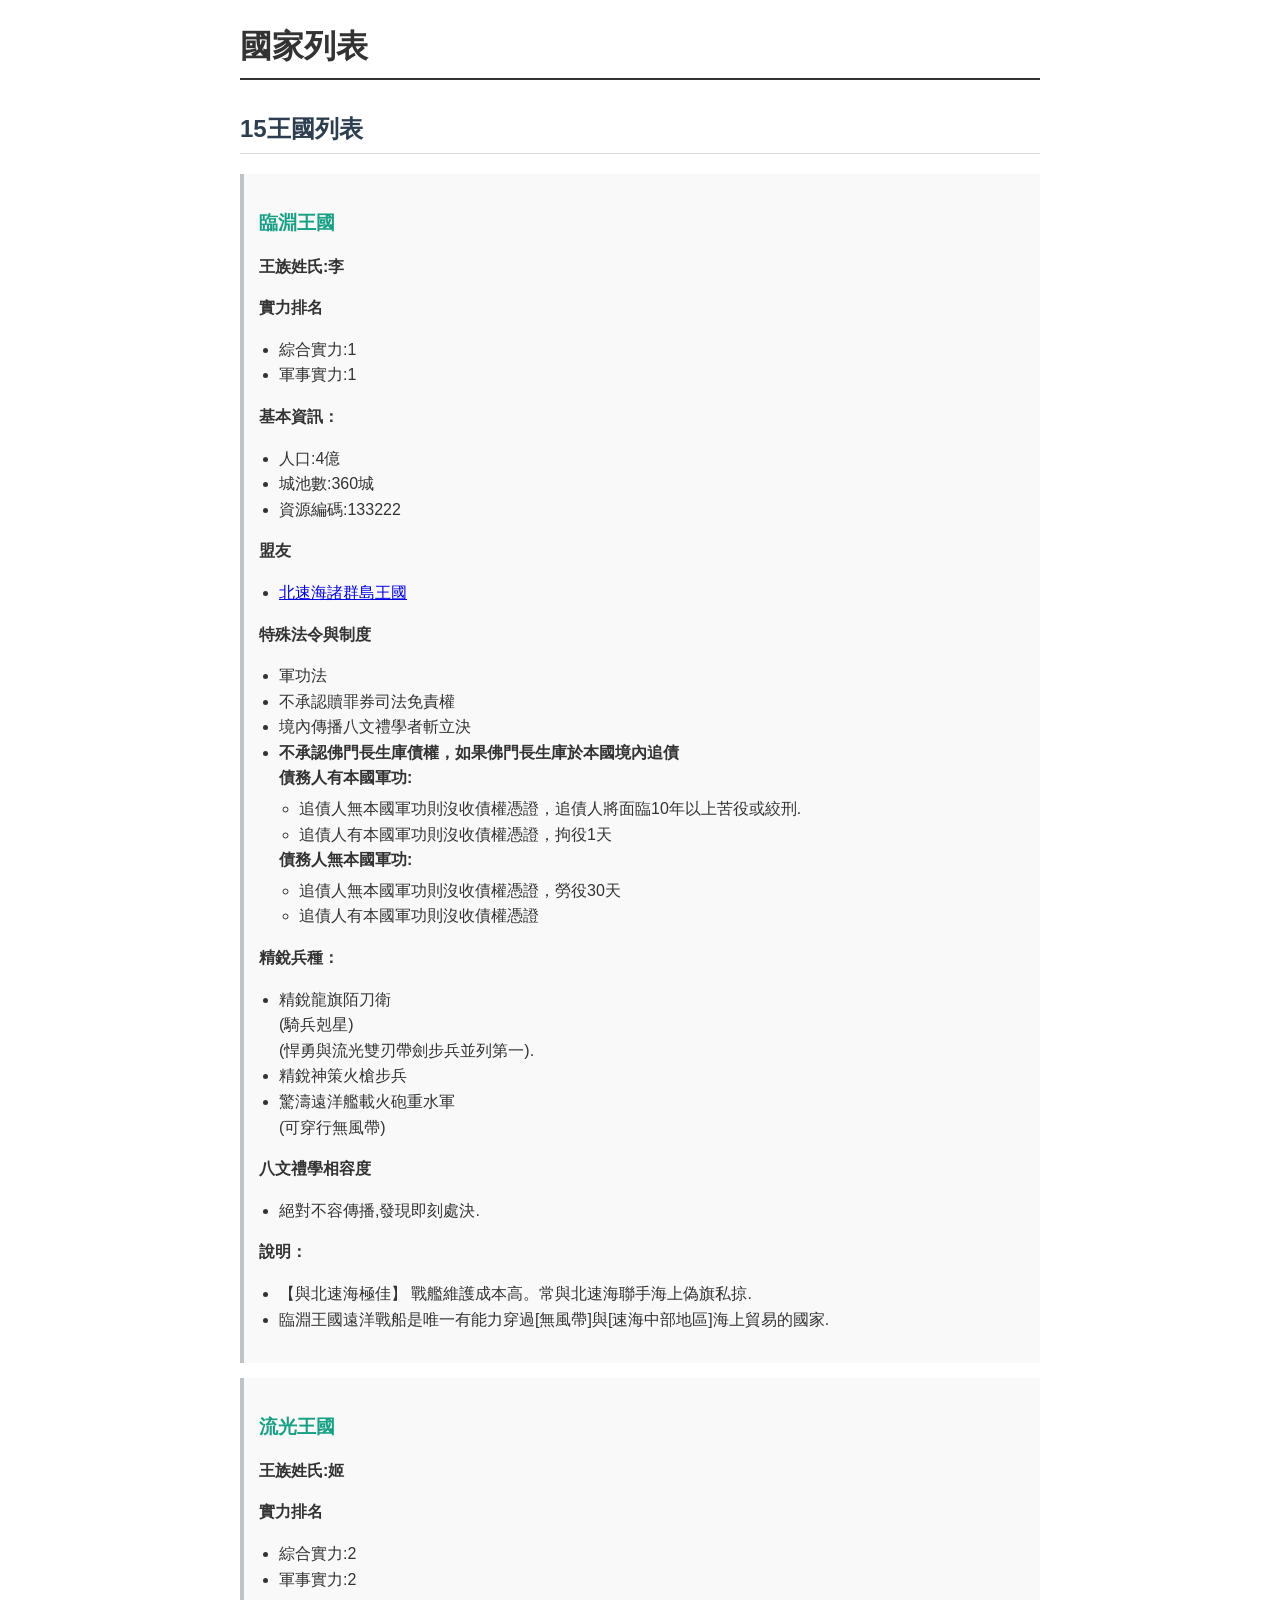
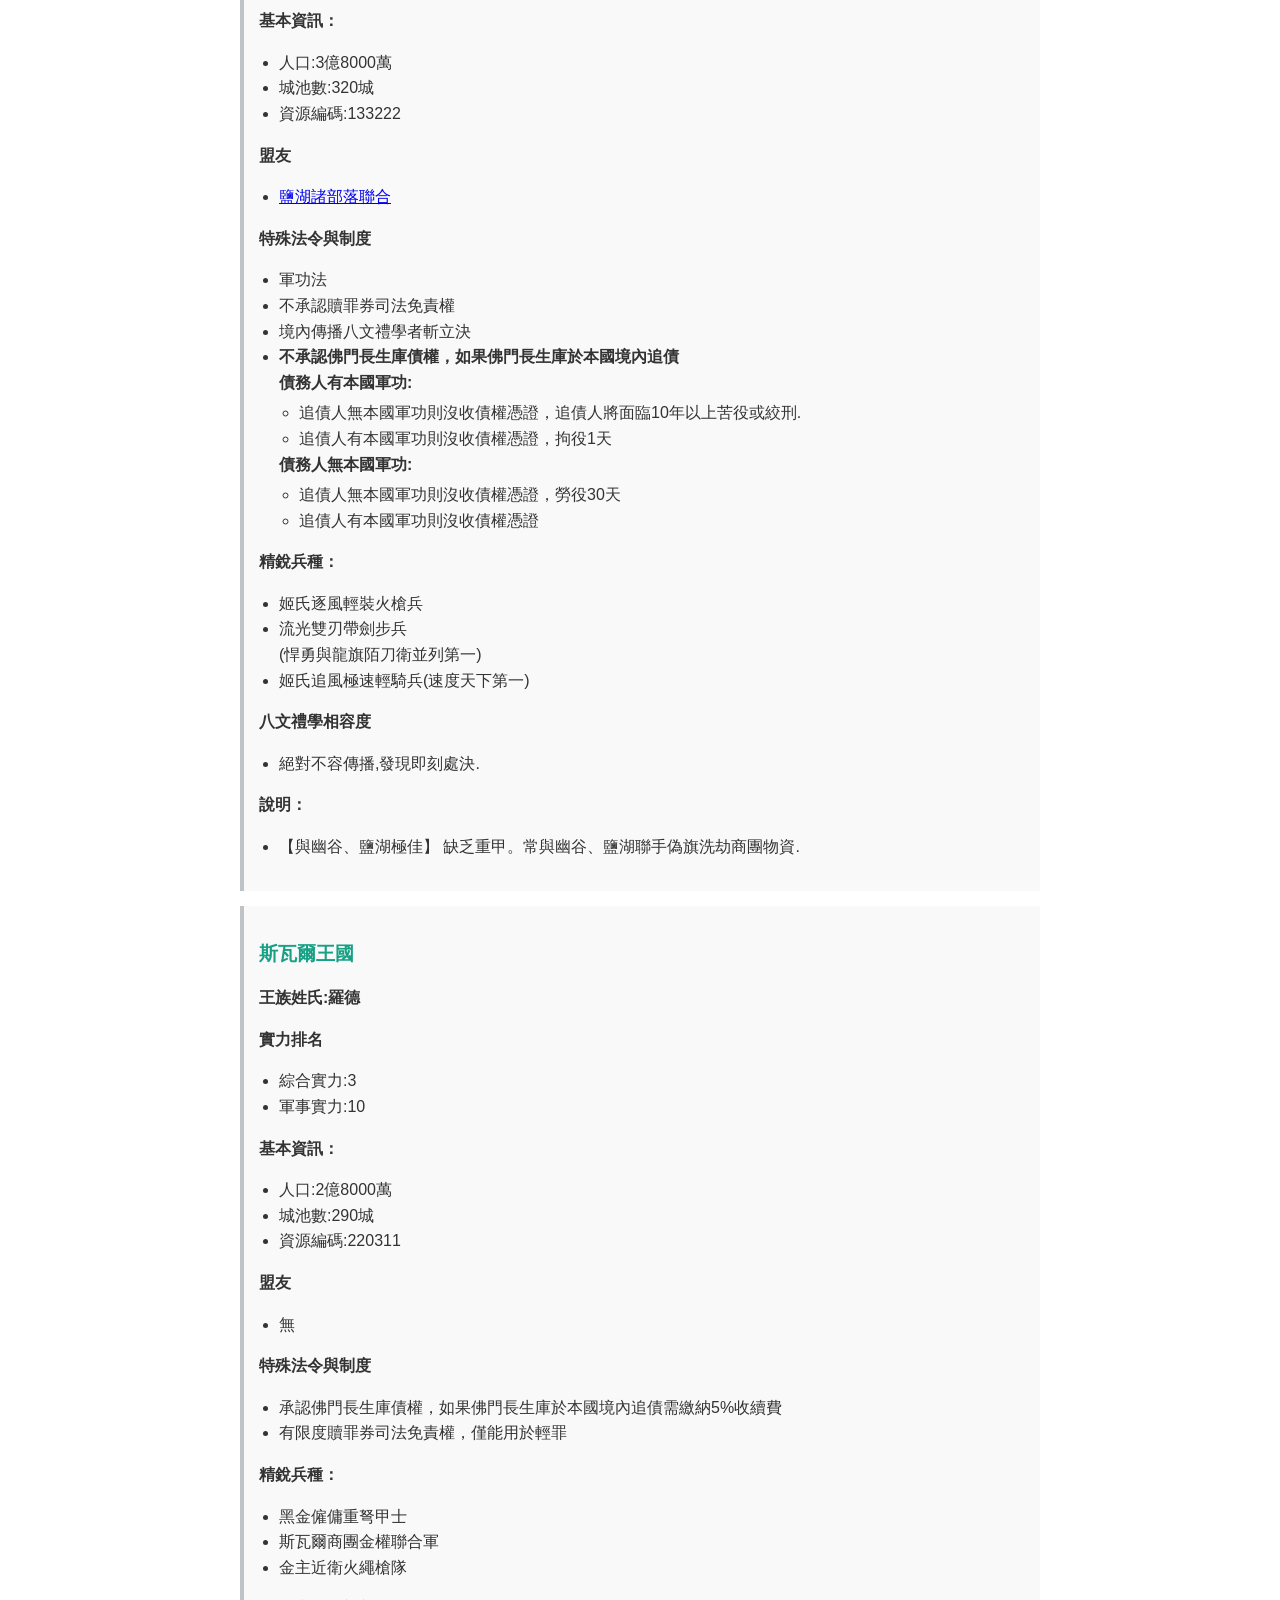
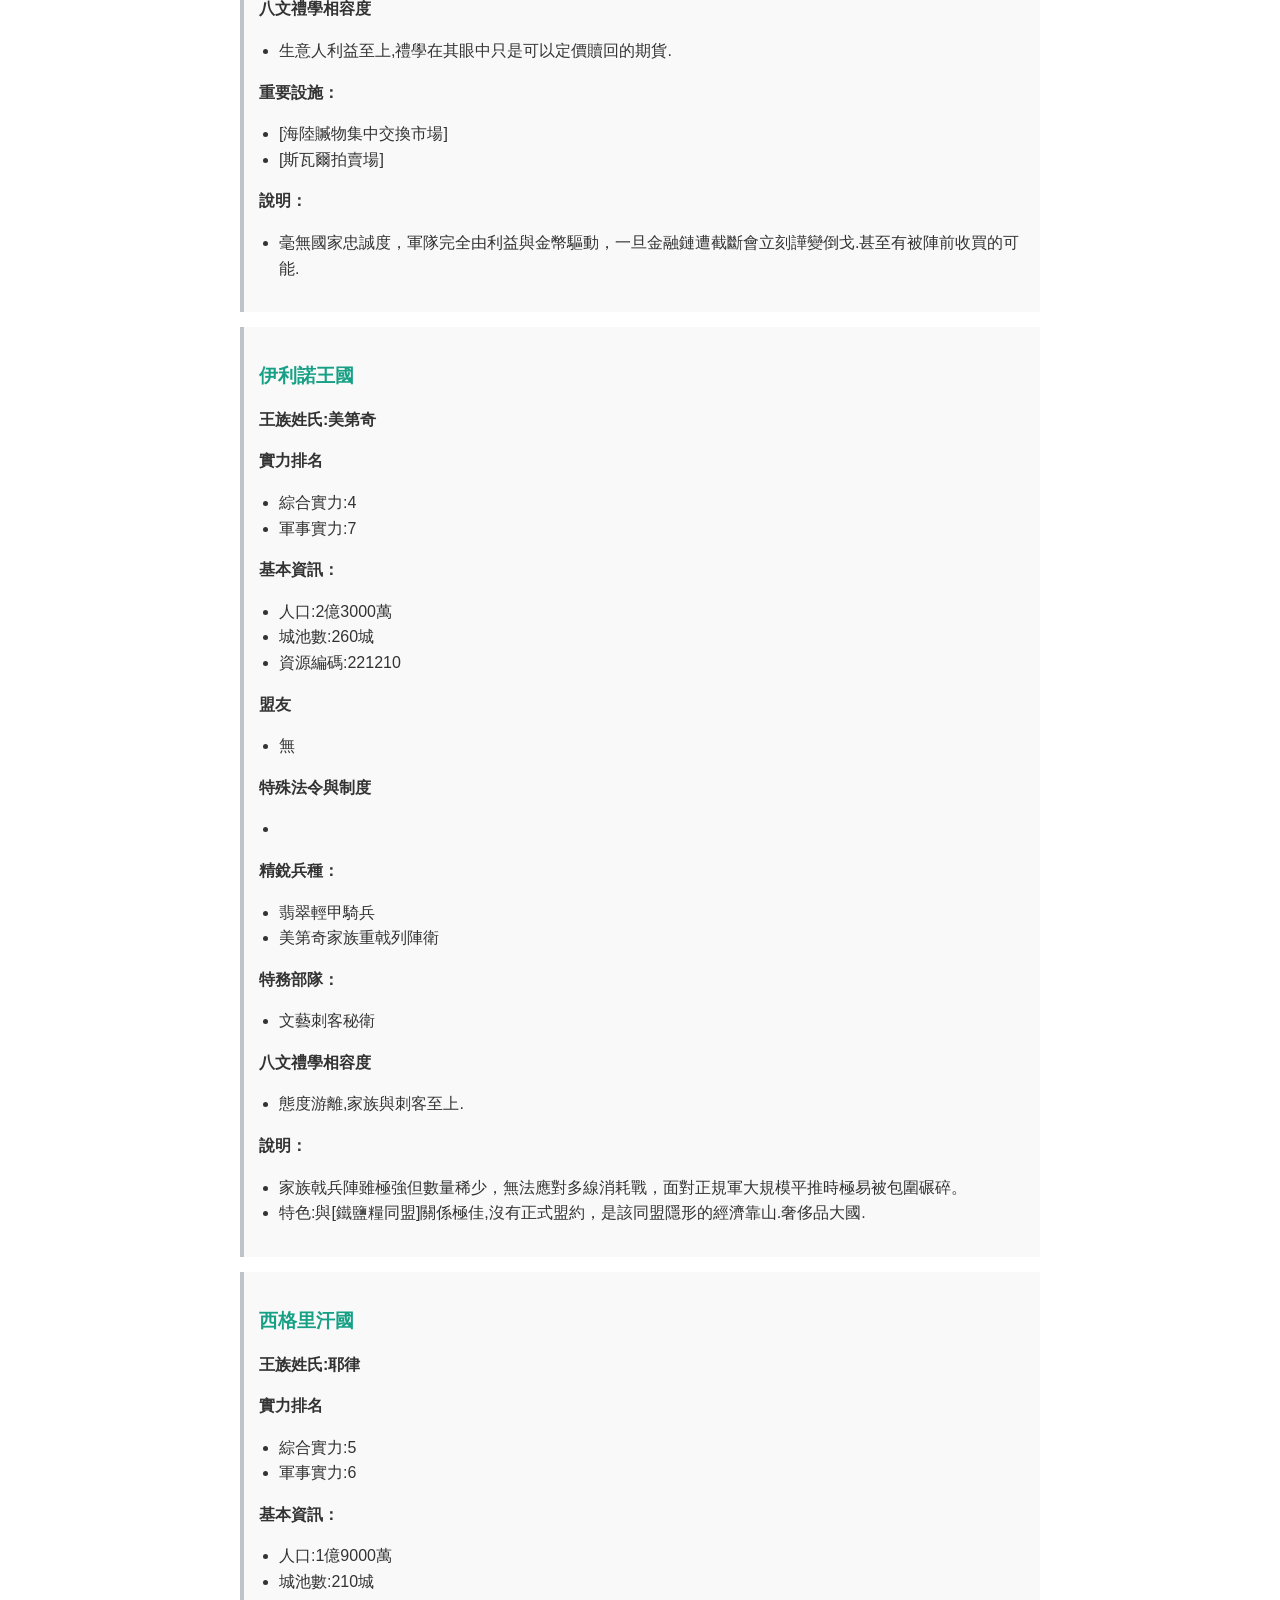
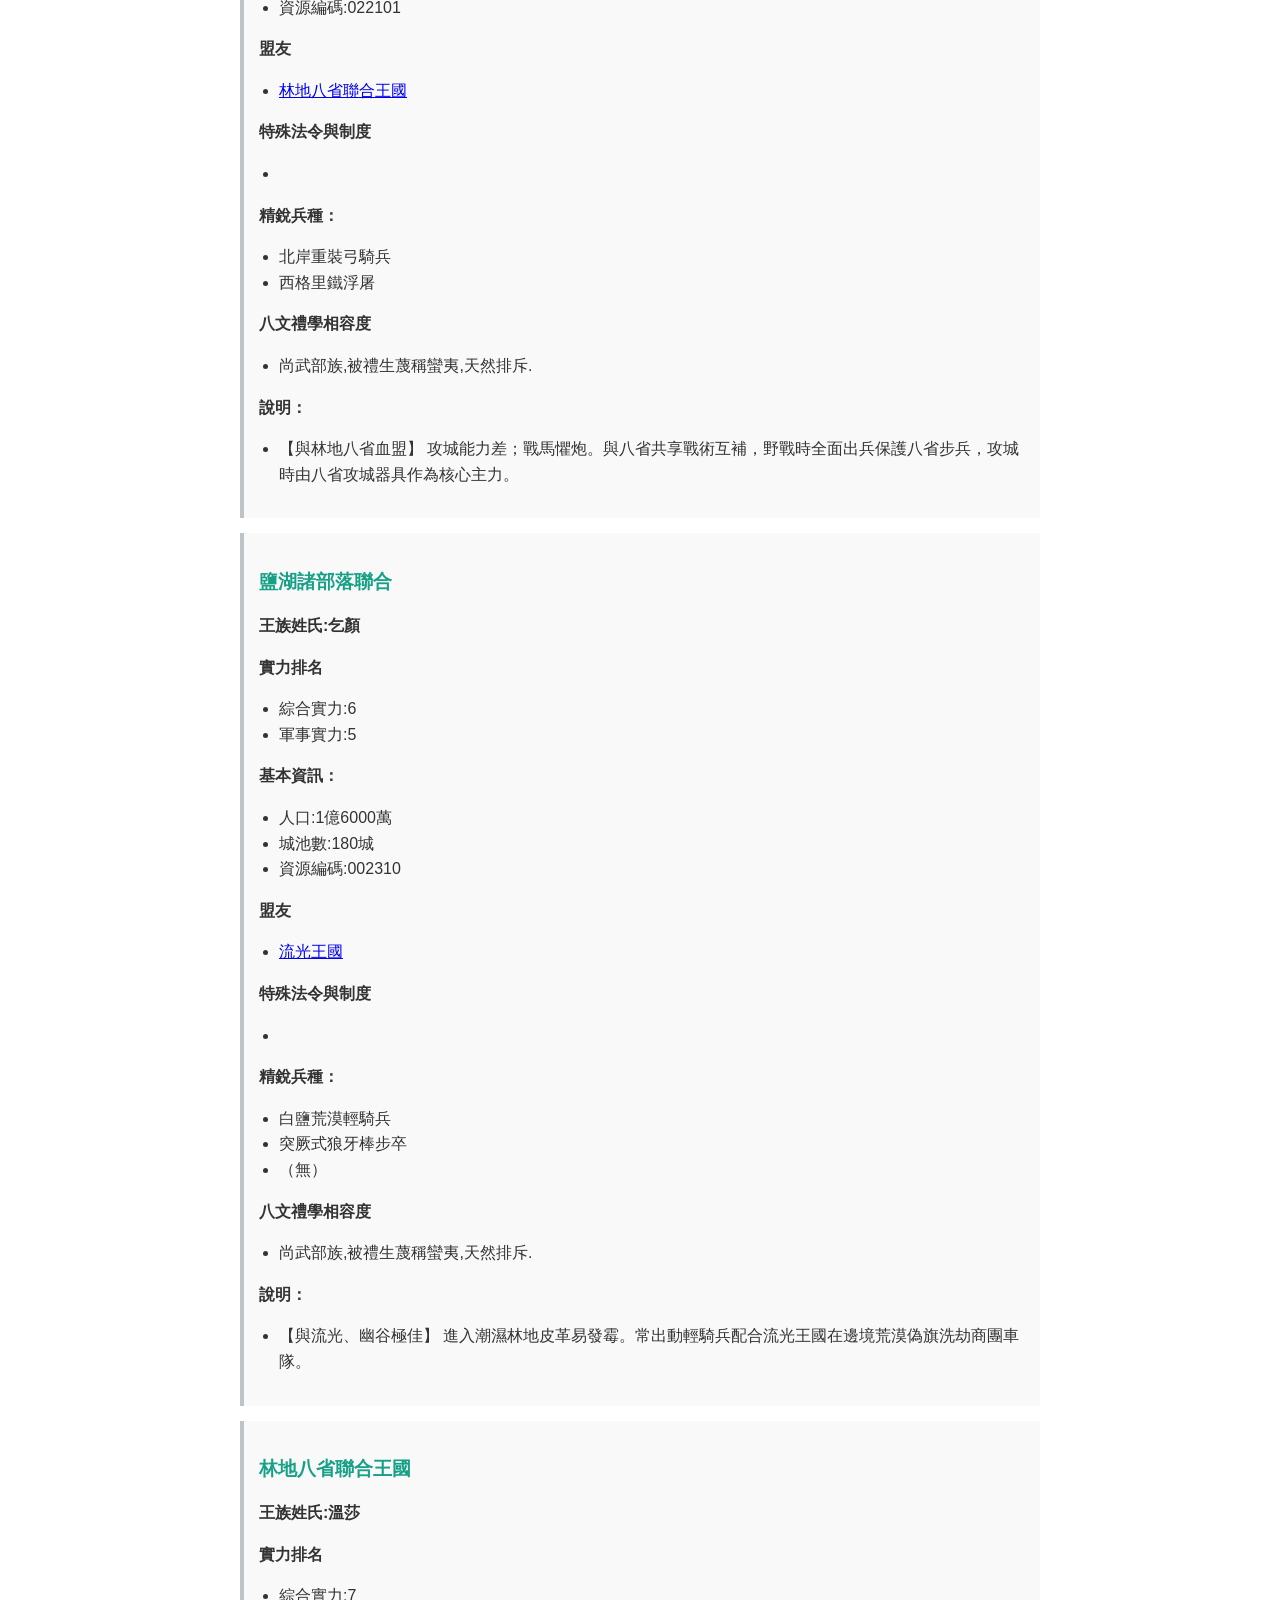
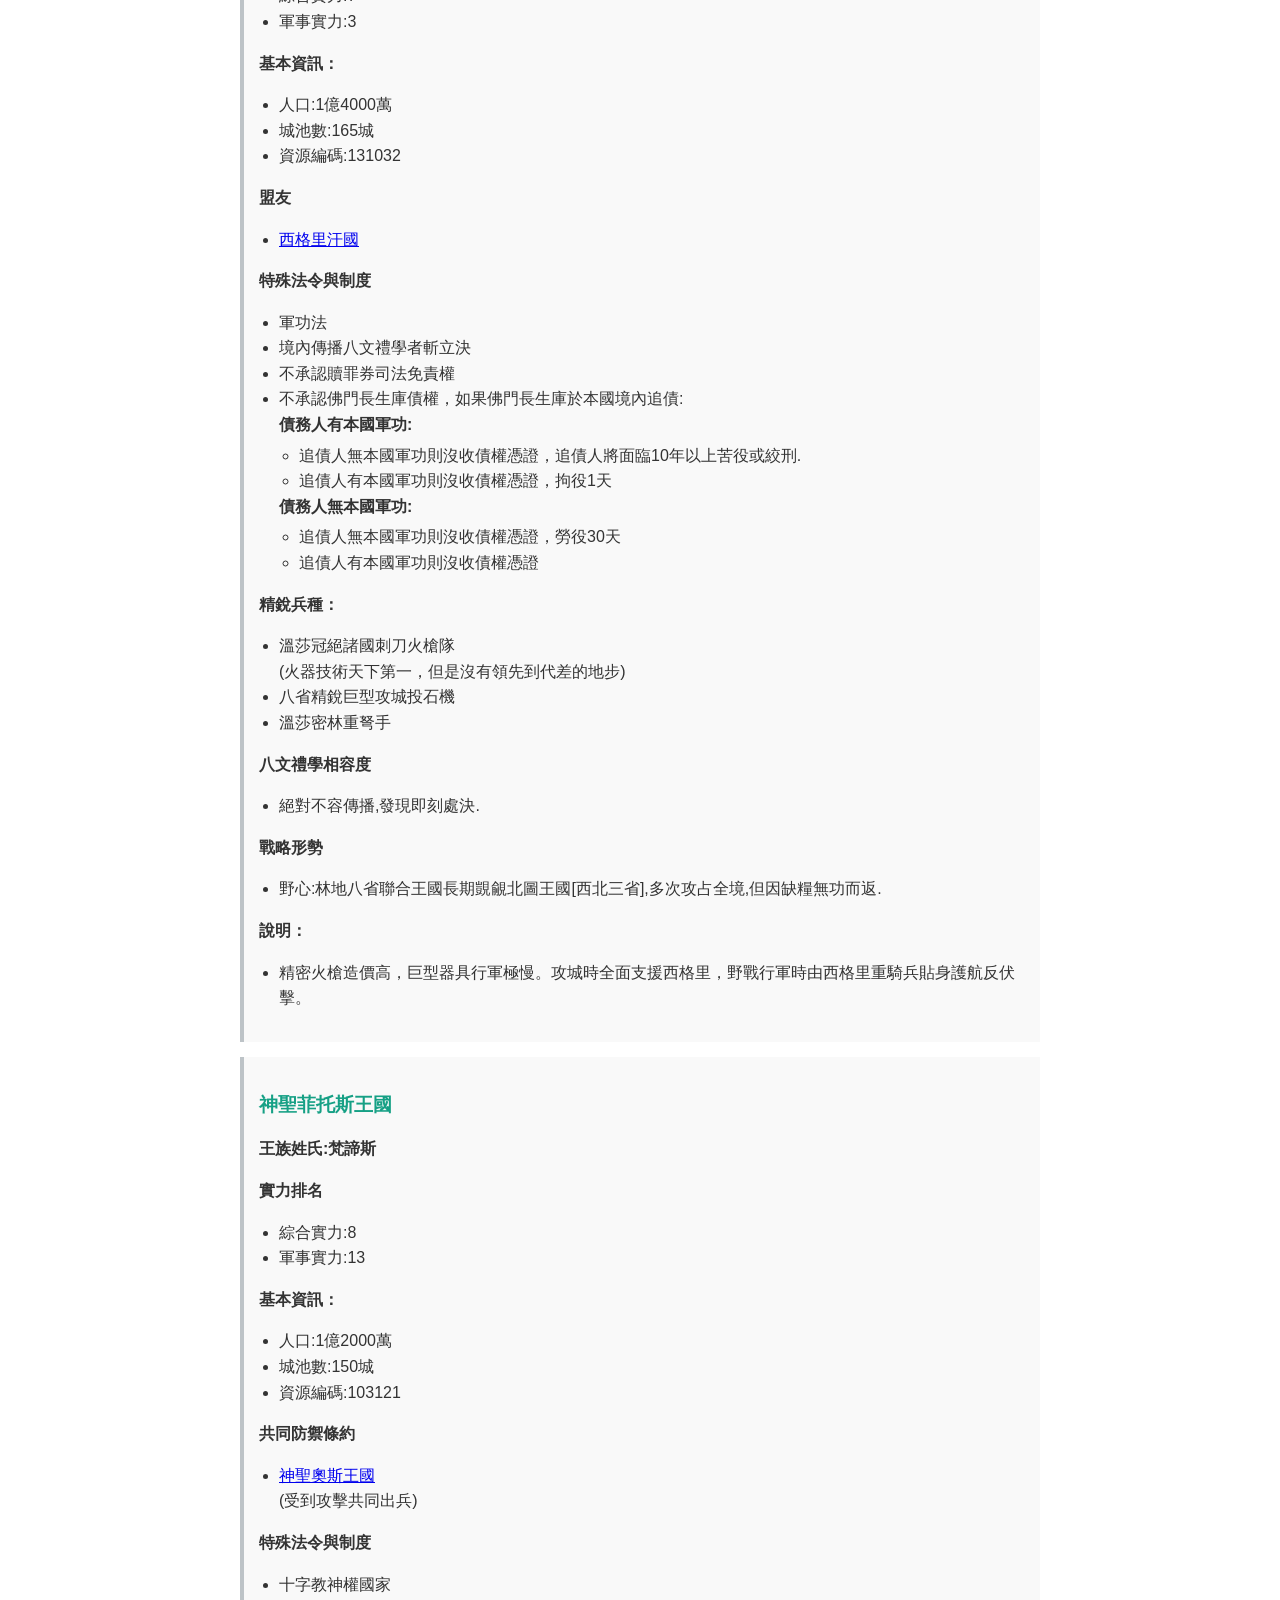
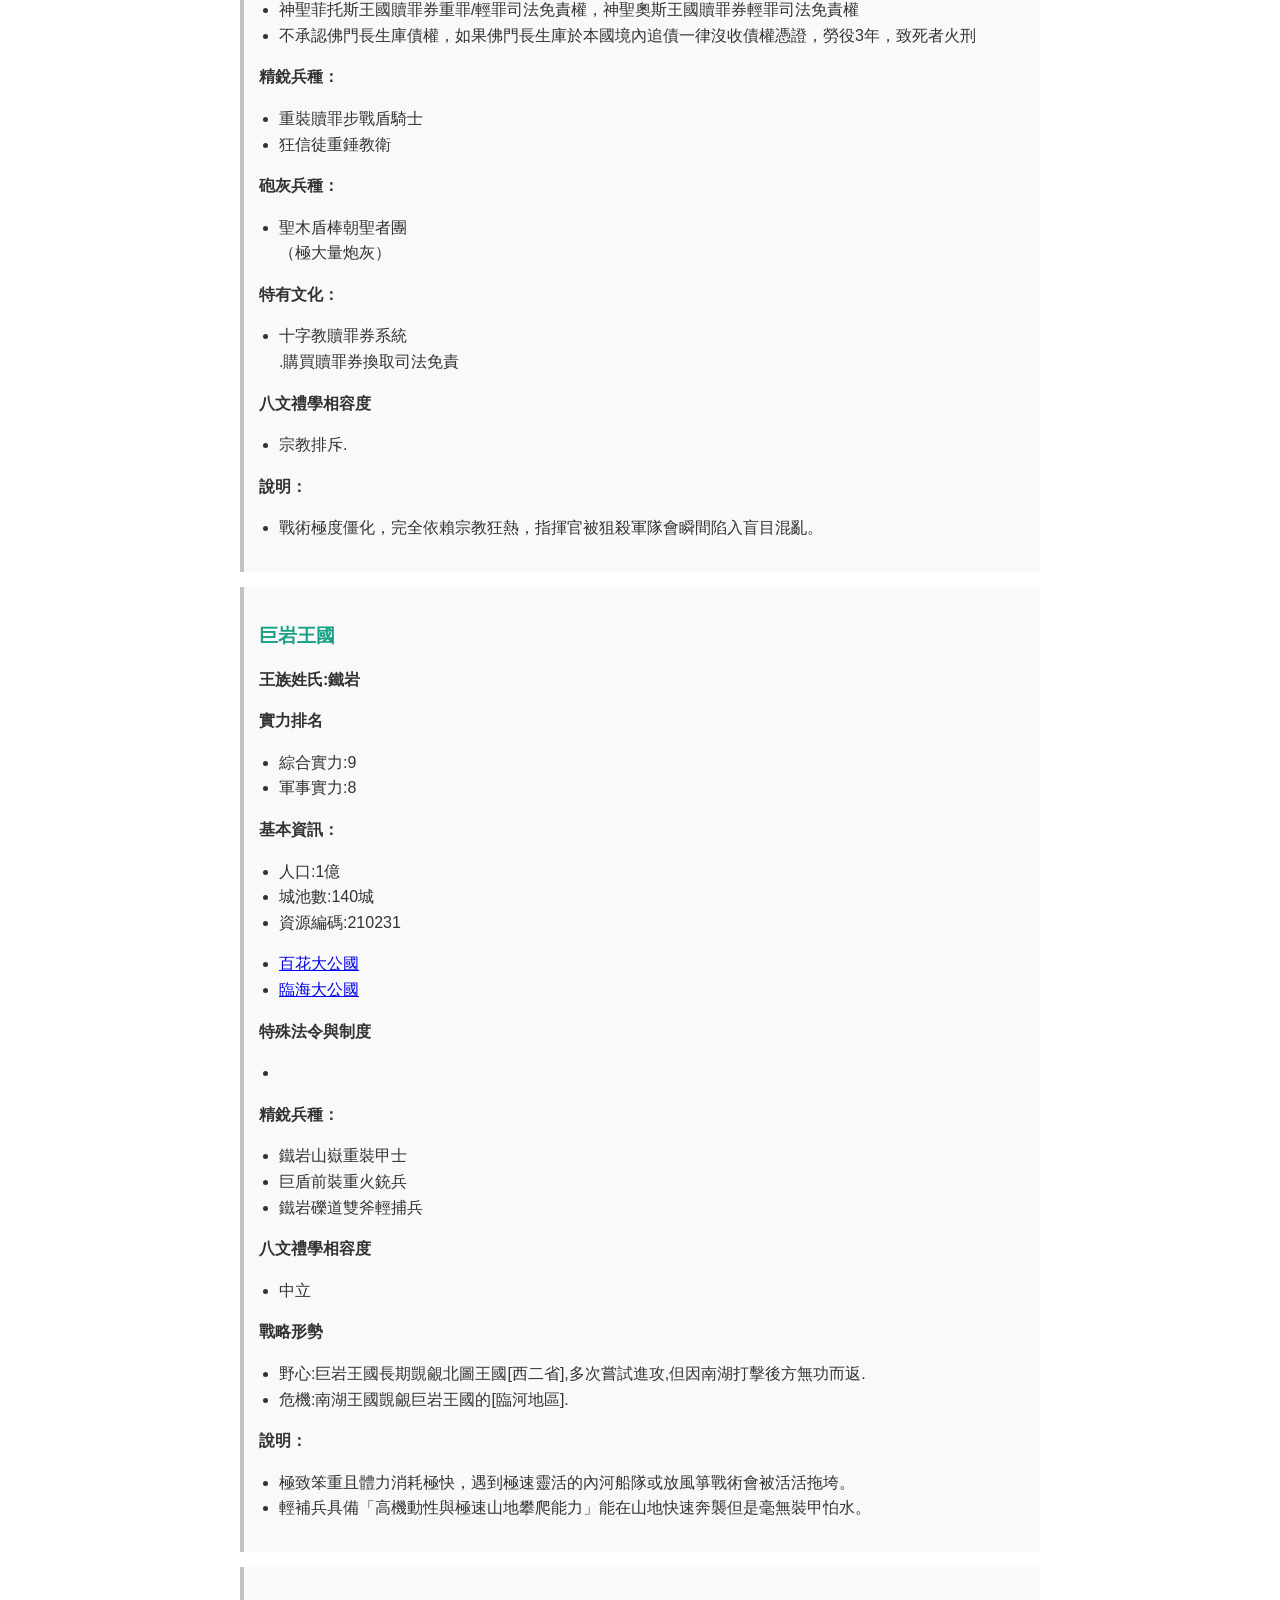
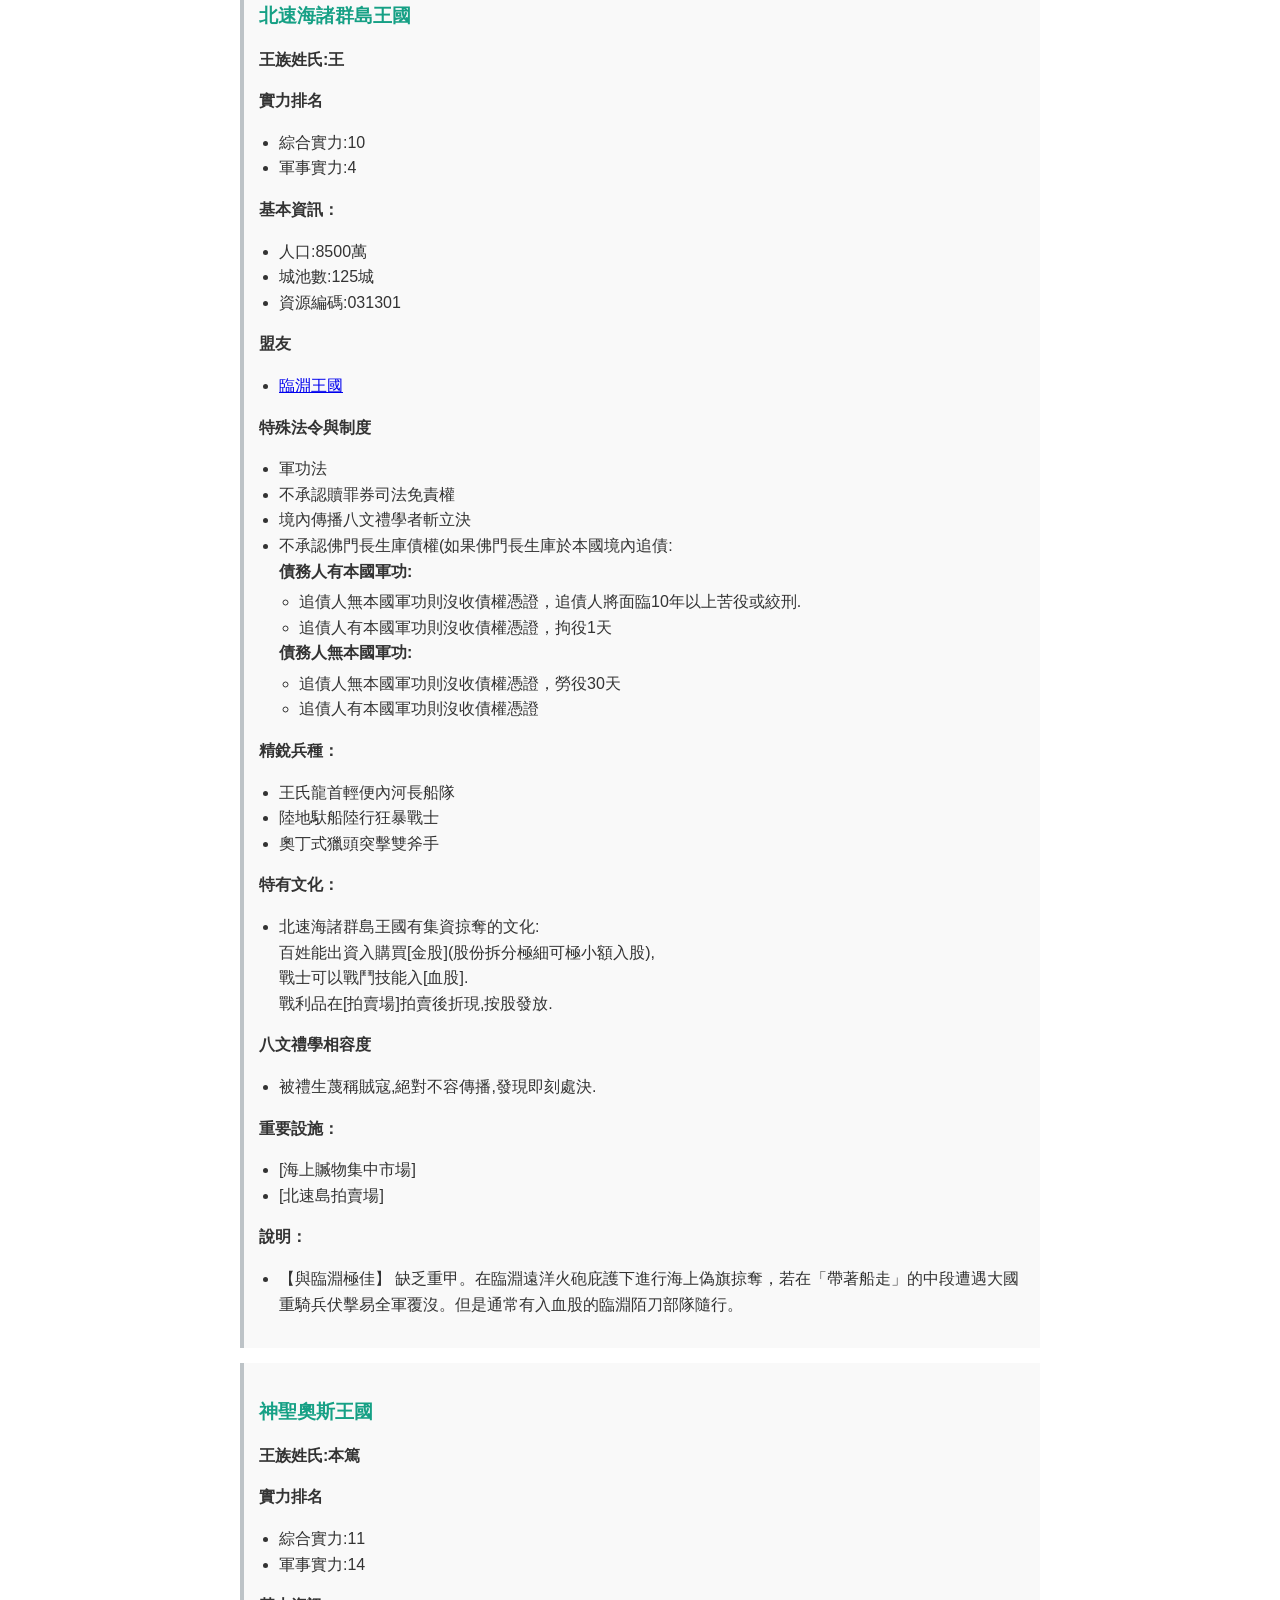
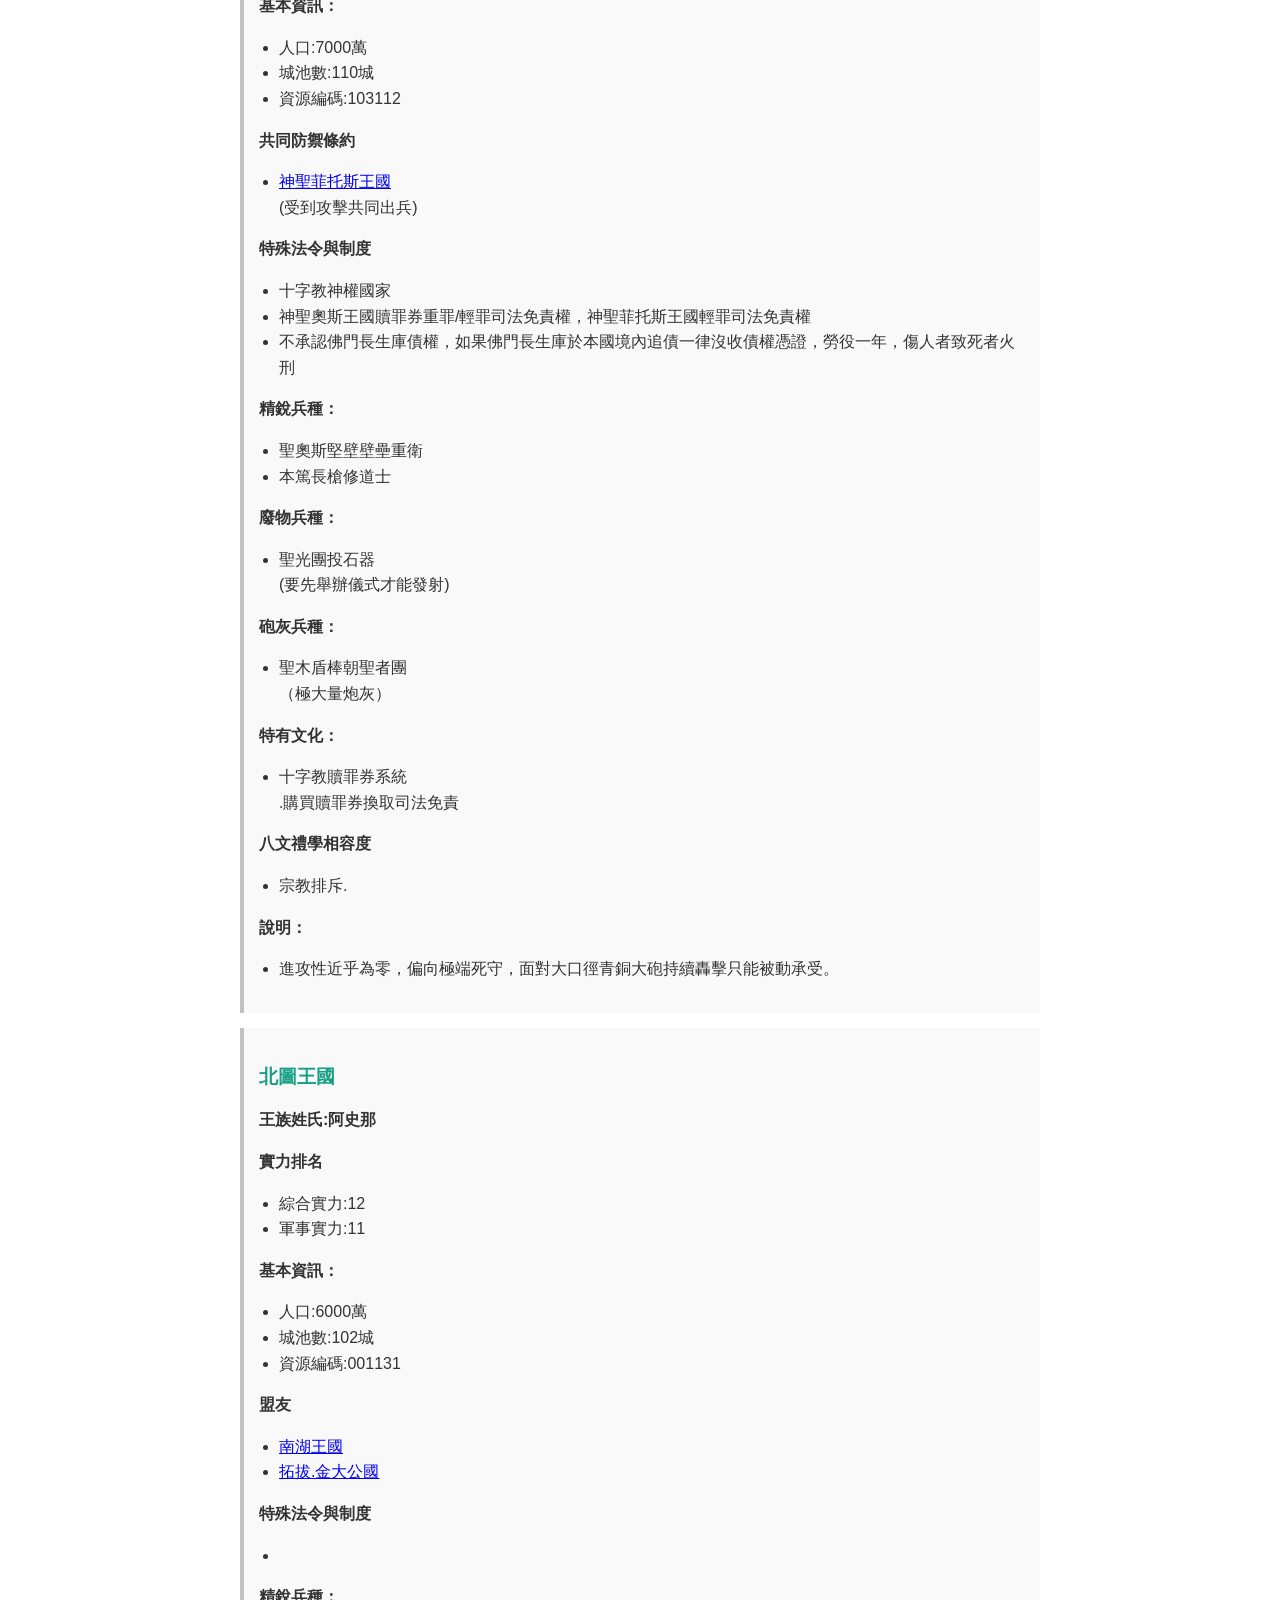
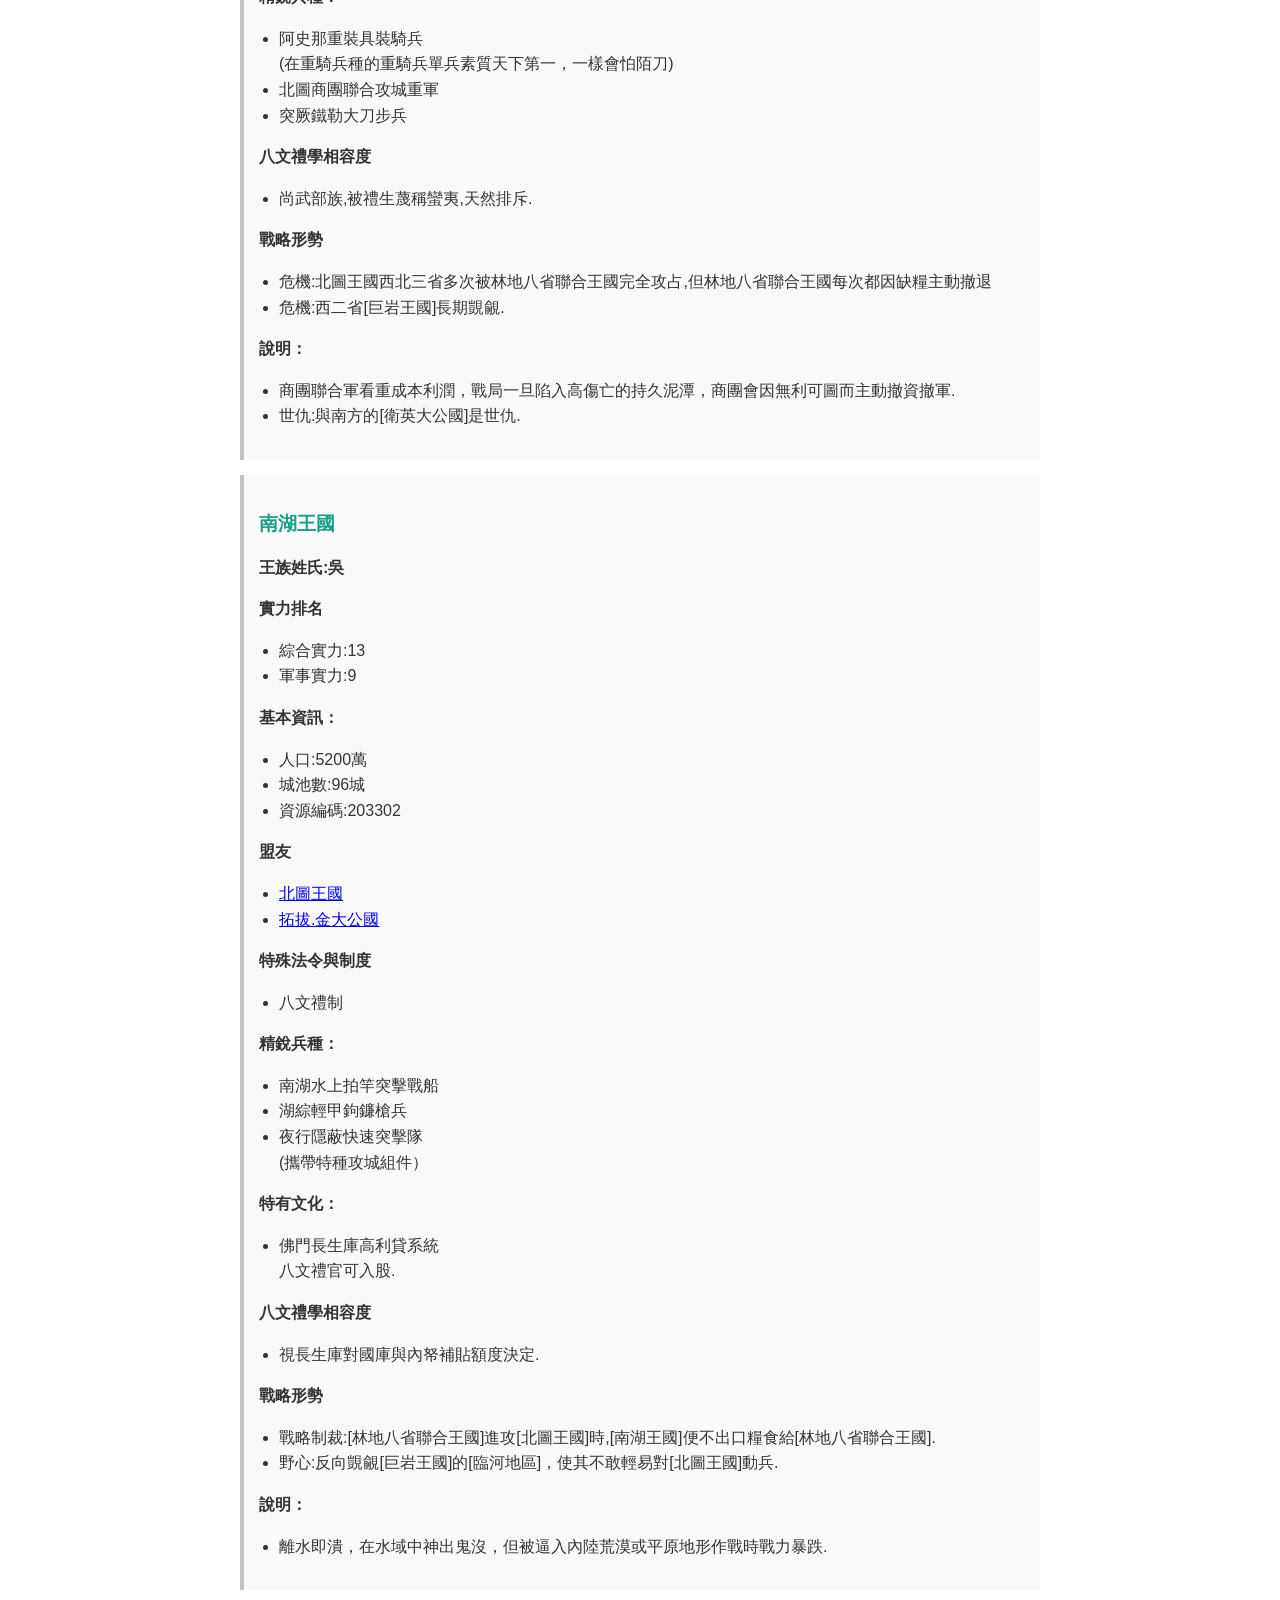
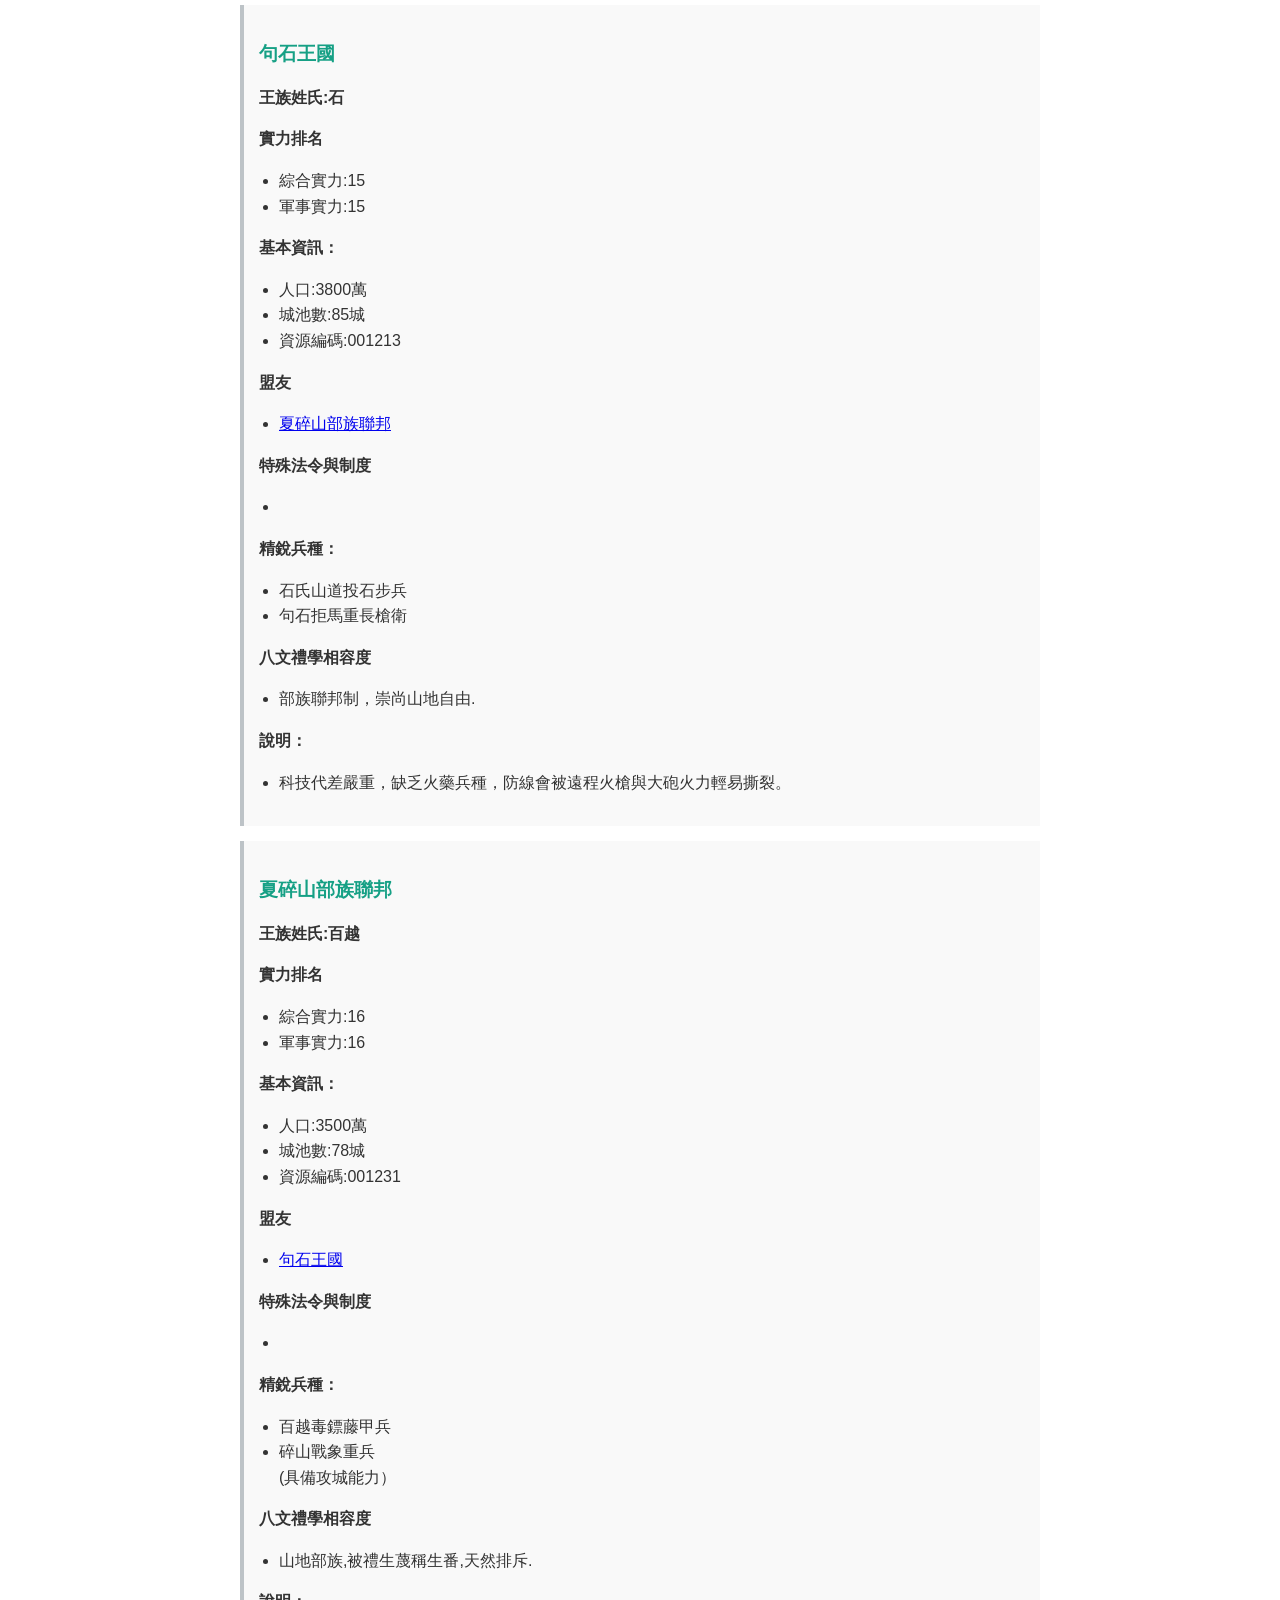
==== commit bfed5e1a: "alliance-LIST ADD alliance-LIST" ====
--- a/index.html
+++ b/index.html
@@ -2,7 +2,7 @@
 <html lang="zh-TW">
 <head>
     <meta charset="UTF-8">
-    <title>國家列表</title>
+    <title>速海北部地區各國家列表</title>
     <style>
         body { font-family: sans-serif; line-height: 1.6; max-width: 800px; margin: 20px auto; padding: 0 10px; color: #333; }
         h1 { border-bottom: 2px solid #333; padding-bottom: 5px; }
@@ -19,9 +19,7 @@
 
     <section id="KINGDOM-01" data-system="KINGDOM-LIST-01">
         <h2>15王國列表</h2>
-        <div class="core-skill">領地與軍隊</div>
-        <div class="core-rank"><a href="#一般國家">一般國家</a><br></div>
-        <div class="core-rank"><a href="#神權國家">神權國家</a><br></div>
+        
         <!-- 臨淵王國 -->
         <div class="rank-block" data-rank="ALL-01" data-arm-rank="arm-01" data-title="臨淵王國" id="臨淵王國">
             <h3>臨淵王國</h3>
@@ -77,6 +75,7 @@
             <p><strong>說明：</strong></p>
             <ul>
                 <li>【與北速海極佳】 戰艦維護成本高。常與北速海聯手海上偽旗私掠.</li>
+                <li> 臨淵王國遠洋戰船是唯一有能力穿過[無風帶]與[速海中部地區]海上貿易的國家.</li>
             </ul>
         </div>
 
@@ -129,7 +128,8 @@
             <ul>
                 <li>絕對不容傳播,發現即刻處決.</li>
             </ul>
-             
+          
+
             <p><strong>說明：</strong></p>
             <ul>
                 <li>【與幽谷、鹽湖極佳】 缺乏重甲。常與幽谷、鹽湖聯手偽旗洗劫商團物資.</li>
@@ -169,7 +169,11 @@
             <ul>
                 <li>生意人利益至上,禮學在其眼中只是可以定價贖回的期貨.</li>
             </ul>
-             
+            <p><strong>重要設施：</strong></p>
+            <ul>
+                <li>[海陸贓物集中交換市場]</li>
+                <li>[斯瓦爾拍賣場]</li>
+            </ul>               
             <p><strong>說明：</strong></p>
             <ul>
                 <li>毫無國家忠誠度，軍隊完全由利益與金幣驅動，一旦金融鏈遭截斷會立刻譁變倒戈.甚至有被陣前收買的可能.</li>
@@ -220,6 +224,7 @@
             <p><strong>說明：</strong></p>
             <ul>
                 <li>家族戟兵陣雖極強但數量稀少，無法應對多線消耗戰，面對正規軍大規模平推時極易被包圍碾碎。</li>
+                <li>特色:與[鐵鹽糧同盟]關係極佳,沒有正式盟約，是該同盟隱形的經濟靠山.奢侈品大國.</li>
             </ul>
         </div>
 
@@ -355,7 +360,12 @@
             <ul>
                 <li>絕對不容傳播,發現即刻處決.</li>
             </ul>
-             
+
+            <p><strong>戰略形勢</strong></p>
+            <ul>
+                <li>野心:林地八省聯合王國長期覬覦北圖王國[西北三省],多次攻占全境,但因缺糧無功而返.</li>
+            </ul>
+
             <p><strong>說明：</strong></p>
             <ul>
                 <li>精密火槍造價高，巨型器具行軍極慢。攻城時全面支援西格里，野戰行軍時由西格里重騎兵貼身護航反伏擊。</li>
@@ -450,11 +460,16 @@
             <ul>
                 <li>中立</li>
             </ul>
+            <p><strong>戰略形勢</strong></p>
+            <ul>
+                <li>野心:巨岩王國長期覬覦北圖王國[西二省],多次嘗試進攻,但因南湖打擊後方無功而返.</li>
+                <li>危機:南湖王國覬覦巨岩王國的[臨河地區].</li>
+            </ul>
              
-             
-            <p><strong>說明：</strong></p>
-            <ul>
-                <li>極致笨重且體力消耗極快，遇到極速靈活的內河船隊或放風箏戰術會被活活拖垮。輕補兵具備「高機動性與極速山地攀爬能力」能在山地快速奔襲但是毫無裝甲怕水。</li>
+            <p><strong>說明：</strong></p>
+            <ul>
+                <li>極致笨重且體力消耗極快，遇到極速靈活的內河船隊或放風箏戰術會被活活拖垮。</li>
+                <li>輕補兵具備「高機動性與極速山地攀爬能力」能在山地快速奔襲但是毫無裝甲怕水。</li>
             </ul>
         </div>
 
@@ -505,7 +520,6 @@
             </ul>
             <p><strong>特有文化：</strong></p>
             <ul>
-
                 <li>北速海諸群島王國有集資掠奪的文化:<br>百姓能出資入購買[金股](股份拆分極細可極小額入股),<br>戰士可以戰鬥技能入[血股].<br>戰利品在[拍賣場]拍賣後折現,按股發放.<br></li>
             </ul>
 
@@ -514,7 +528,12 @@
                 <li>被禮生蔑稱賊寇,絕對不容傳播,發現即刻處決.</li>
             </ul>
             
-             
+            <p><strong>重要設施：</strong></p>
+            <ul>
+                <li>[海上贓物集中市場]</li>
+                <li>[北速島拍賣場]</li>
+            </ul>
+
             <p><strong>說明：</strong></p>
             <ul>
                 <li>【與臨淵極佳】 缺乏重甲。在臨淵遠洋火砲庇護下進行海上偽旗掠奪，若在「帶著船走」的中段遭遇大國重騎兵伏擊易全軍覆沒。但是通常有入血股的臨淵陌刀部隊隨行。</li>
@@ -619,10 +638,17 @@
             <ul>
                 <li>尚武部族,被禮生蔑稱蠻夷,天然排斥.</li>
             </ul>
-             
-            <p><strong>說明：</strong></p>
-            <ul>
-                <li>商團聯合軍看重成本利潤，戰局一旦陷入高傷亡的持久泥潭，商團會因無利可圖而主動撤資撤軍。</li>
+
+            <p><strong>戰略形勢</strong></p>
+            <ul>
+                <li>危機:北圖王國西北三省多次被林地八省聯合王國完全攻占,但林地八省聯合王國每次都因缺糧主動撤退</li>
+                <li>危機:西二省[巨岩王國]長期覬覦.</li>
+            </ul>
+            <p><strong>說明：</strong></p>
+            <ul>
+                <li>商團聯合軍看重成本利潤，戰局一旦陷入高傷亡的持久泥潭，商團會因無利可圖而主動撤資撤軍.</li>
+ 
+                <li>世仇:與南方的[衛英大公國]是世仇.</li>
             </ul>
         </div>
 
@@ -668,10 +694,15 @@
             <ul>
                 <li>視長生庫對國庫與內帑補貼額度決定.</li>
             </ul>
-             
-            <p><strong>說明：</strong></p>
-            <ul>
-                <li>離水即潰，在水域中神出鬼沒，但被逼入內陸荒漠或平原地形作戰時戰力暴跌。</li>
+
+            <p><strong>戰略形勢</strong></p>
+            <ul>
+                <li>戰略制裁:[林地八省聯合王國]進攻[北圖王國]時,[南湖王國]便不出口糧食給[林地八省聯合王國].</li>
+                <li>野心:反向覬覦[巨岩王國]的[臨河地區]，使其不敢輕易對[北圖王國]動兵.</li>
+            </ul>
+            <p><strong>說明：</strong></p>
+            <ul>
+                <li>離水即潰，在水域中神出鬼沒，但被逼入內陸荒漠或平原地形作戰時戰力暴跌.</li>
             </ul>
         </div>
 
@@ -1102,7 +1133,13 @@
             <ul>
                 <li>表面相容,表面講究理學禮教，自詡清高.</li>
             </ul>
-             
+
+            <p><strong>重要設施：</strong></p>
+            <ul>
+                <li>[陸上贓物集中市場]</li>
+                <li>[幽谷拍賣場]</li>
+            </ul>
+
             <p><strong>說明：</strong></p>
             <ul>
                 <li>【與流光、鹽湖極佳】 官匪一家。常提供「黑岩地窟」作為流光、鹽湖洗劫商團後的指定銷贓集散地，暗中抽取三成銷贓稅。</li>
@@ -1110,7 +1147,96 @@
         </div>
 
     </section>
-
+        
+           
+    <section id="alliance-LIST" data-system="alliance-LIST">
+        <h1>各聯盟列表</h1>
+        <div class="core-alliance">
+
+        <ul>
+
+
+
+               <li><p><strong>海上同盟</strong></p>
+                   <ul>
+                         <li>臨淵王國</li>
+                         <li>北速海諸群島王國</li>
+                   </ul>
+                    <p>聯手海上偽旗私掠</p>
+               </li>
+               
+               <li><p><strong>追風同盟</strong></p>
+                   <ul>
+                         <li>流光王國</li>
+                         <li>鹽湖諸部落聯合</li>
+                   </ul>
+                    <p>聯手[路上上偽旗私掠</p>
+               </li>
+
+               
+               <li><p><strong>血盟</strong></p>
+                   <ul>
+                         <li>林地八省聯合王國</li>
+                         <li>西格里汗國</li>
+                   </ul>
+                    <p><strong>聯手[聯合軍事行動]</strong></p>
+               </li>
+
+               <li><p><strong>鐵三角同盟</strong></p>
+                   <ul>
+                         <li>北圖王國</li>
+                         <li>南湖王國</li>
+                         <li>拓拔·金大公國</li>
+                   </ul>                    
+               </li>
+
+               <li><p><strong>鐵鹽糧經濟同盟</strong></p>
+                   <ul>
+                         <li>巨岩王國</li>
+                         <li>百花大公國</li>
+                         <li>臨海大公國</li>                        
+                   </ul> 
+                   <p>說明:[巨岩王國]:提供 [鐵]🤝[百花大公國]:提供 [糧]🤝[臨海大公國]:提供 [鹽].</p>                   
+               </li>
+               <li>
+                   <p><strong>要塞同盟</strong></p>
+                   <ul>
+                         <li>衛英大公國</li>
+                         <li>赫連大公國</li>
+                         <li>拓跋大公國</li>
+                   </ul>                    
+               </li>
+
+               <li>
+                   <p><strong>要塞同盟</strong></p>
+                   <ul>
+                         <li>衛英大公國</li>
+                         <li>赫連大公國</li>
+                         <li>拓跋大公國</li>                       
+                   </ul> 
+               </li>
+
+               <li>
+                   <p><strong>要塞同盟</strong></p>
+                   <ul>
+                         <li>夏碎山諸部族聯邦</li>
+                         <li>句石王國</li>                   
+                   </ul> 
+                   <p>說明:依恃險要山脈地形,與[要塞同盟]交好.</p>
+               </li>
+           
+               <li>
+                   <p><strong>神權雙子星</strong></p>
+                   <ul>
+                         <li>神聖菲托斯王國</li>
+                         <li>神聖奧斯王國</li>                   
+                   </ul> 
+                   <p>說明:平時獨立,遭遇戰爭,[一致對外],聯合出兵.</p>
+               </li>
+
+        </ul>
+        </div>
+       </section>
 
 </body>
-</html>+</html>
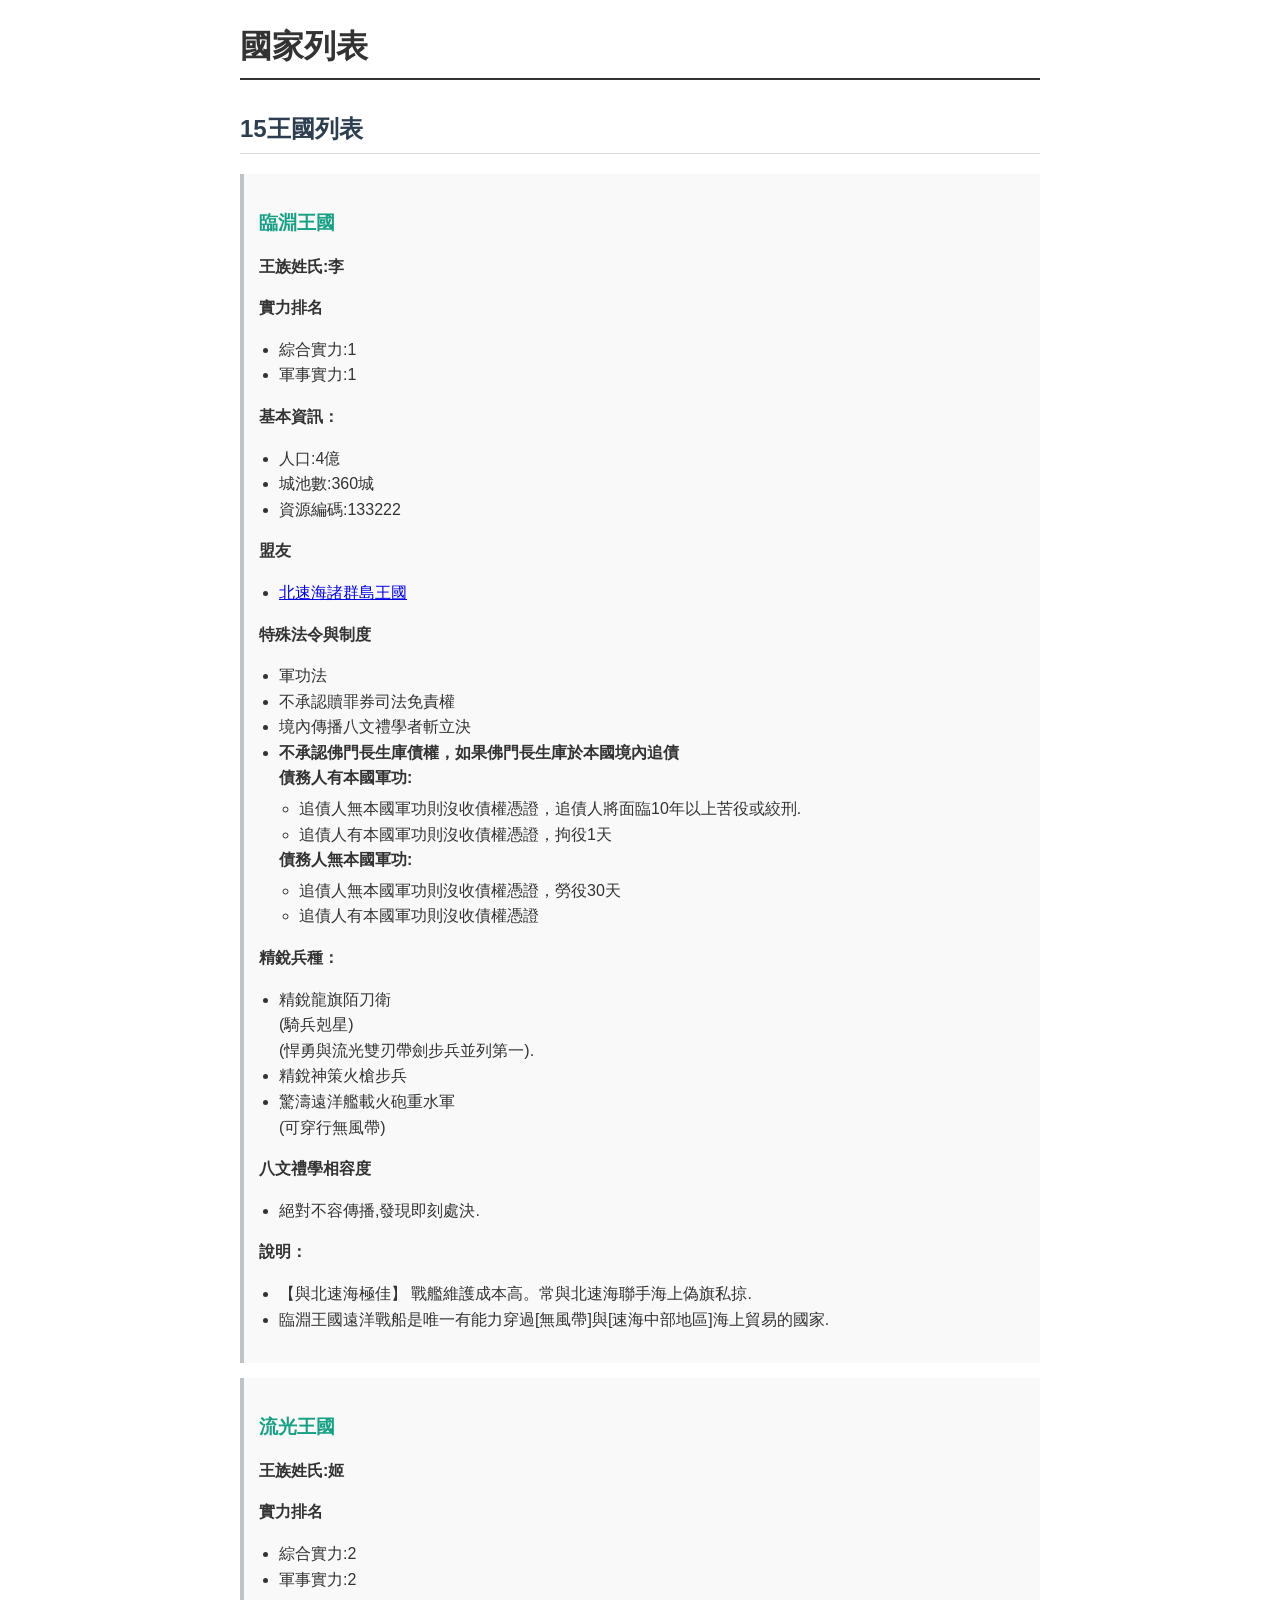
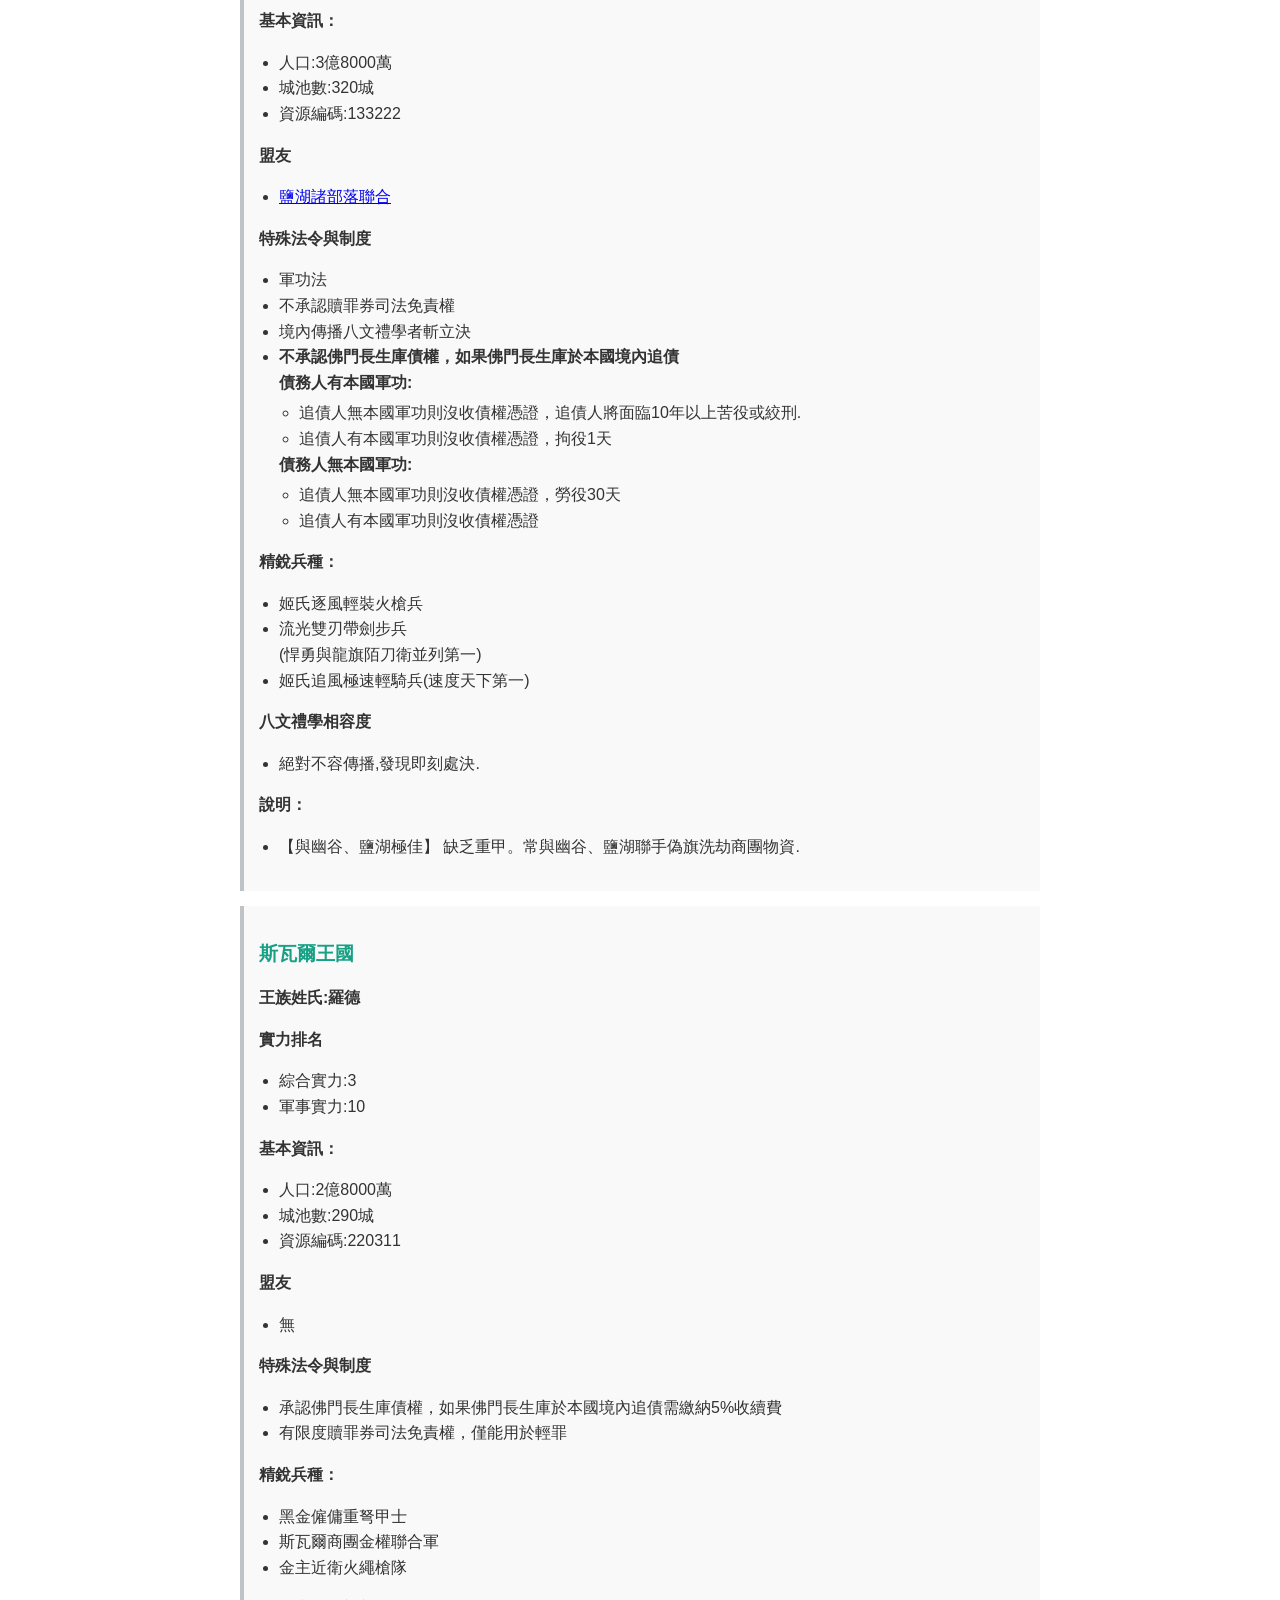
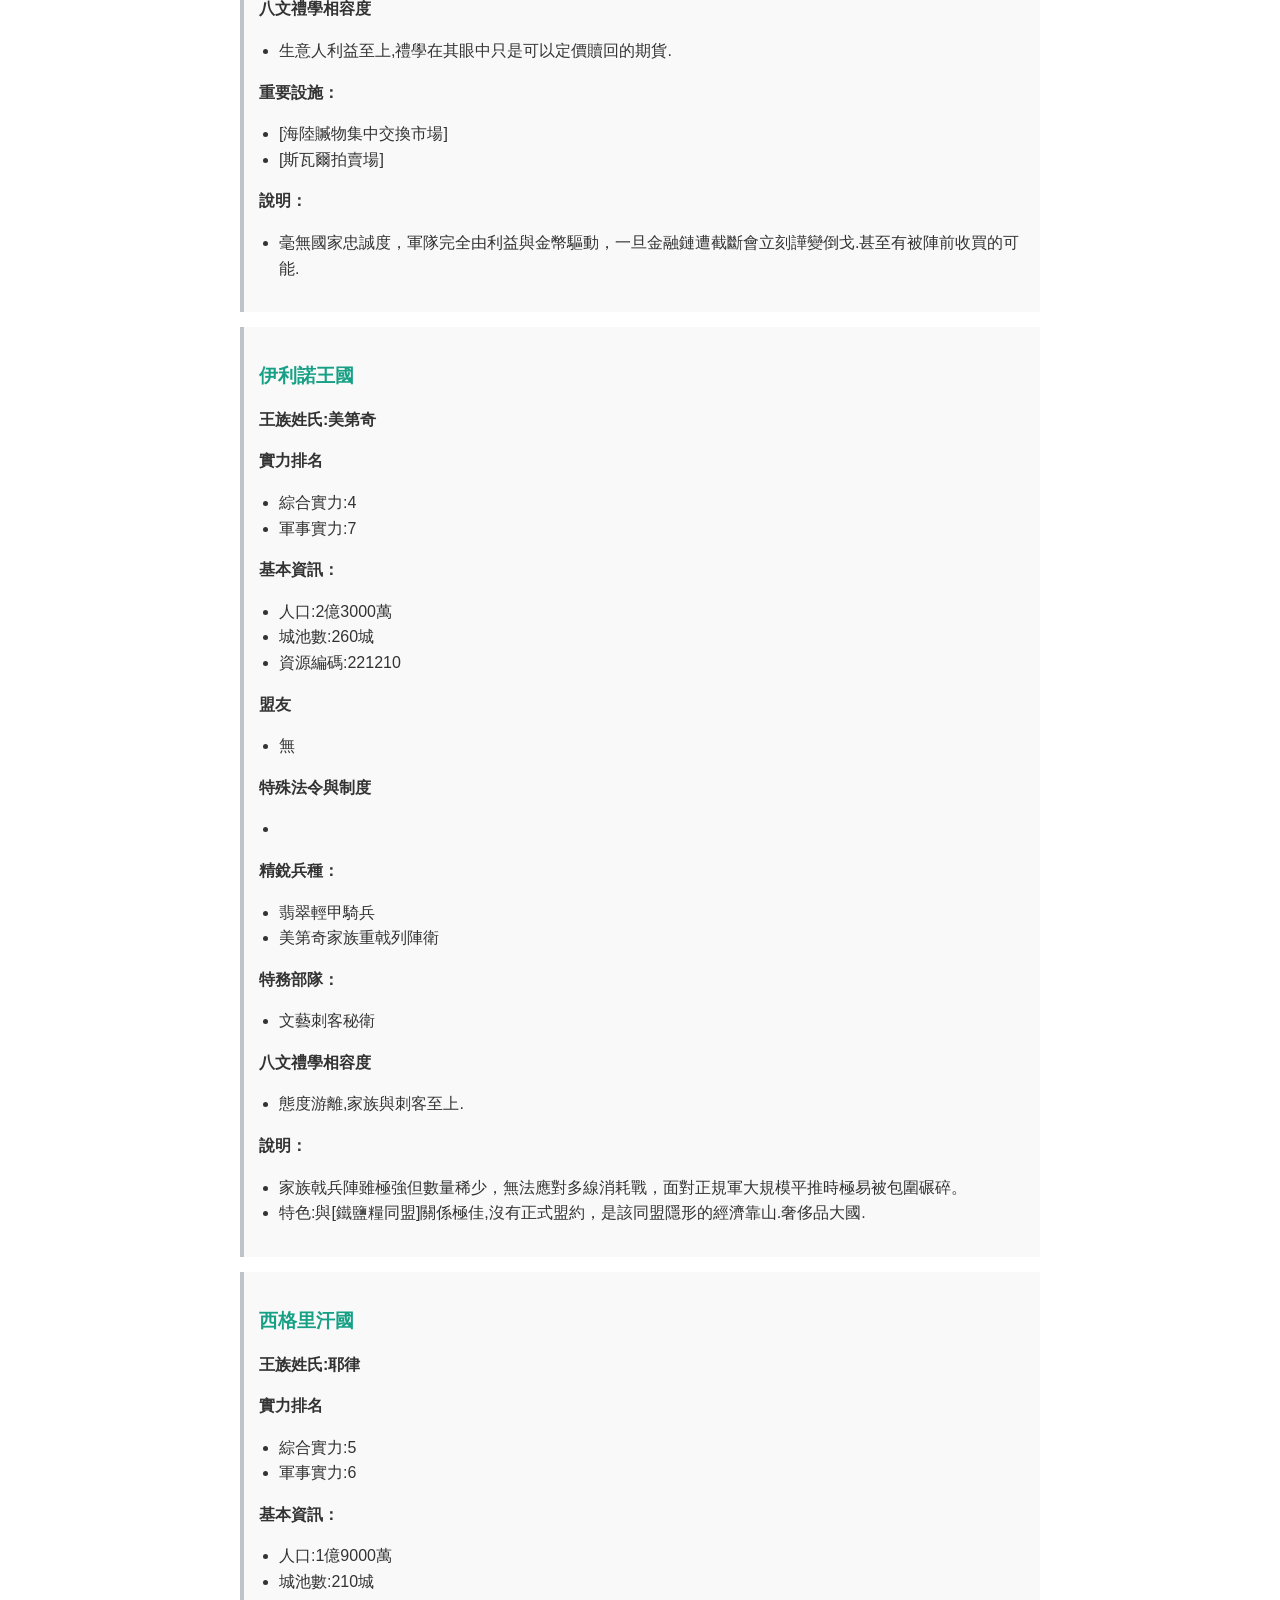
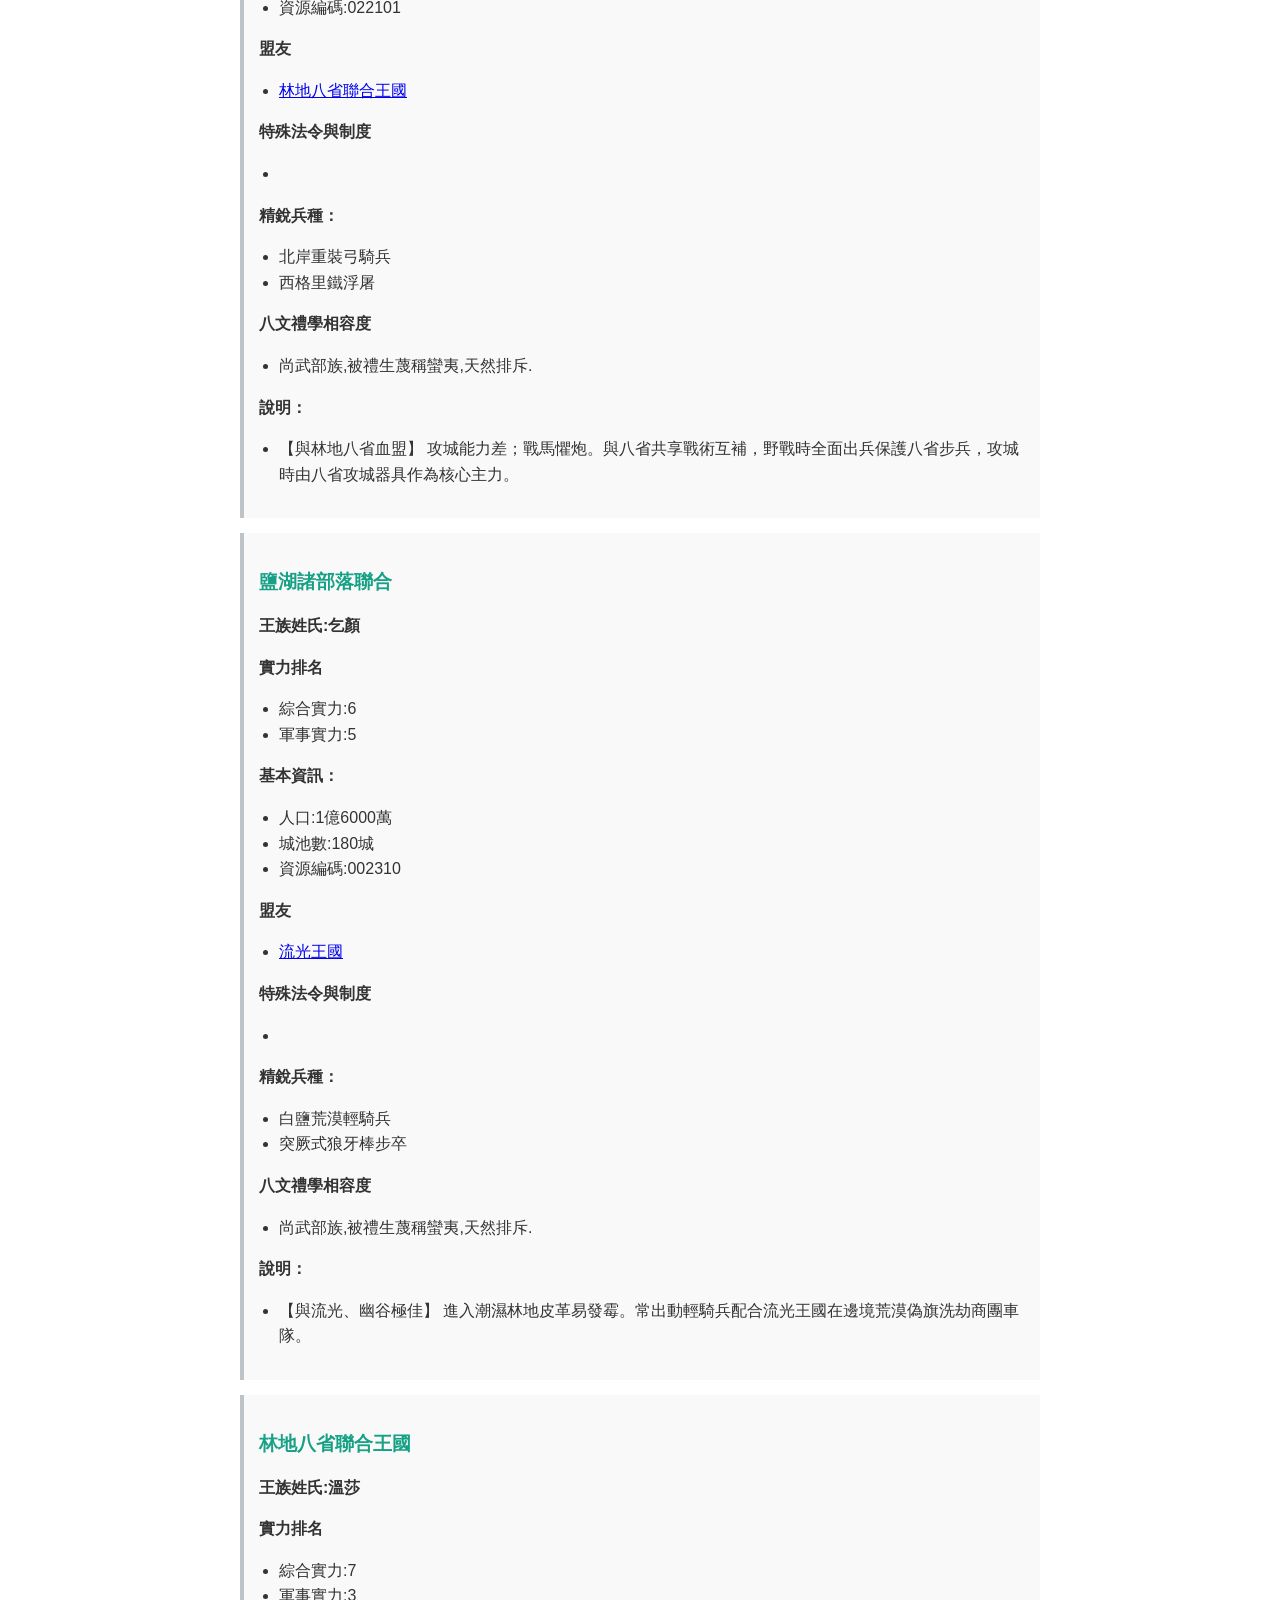
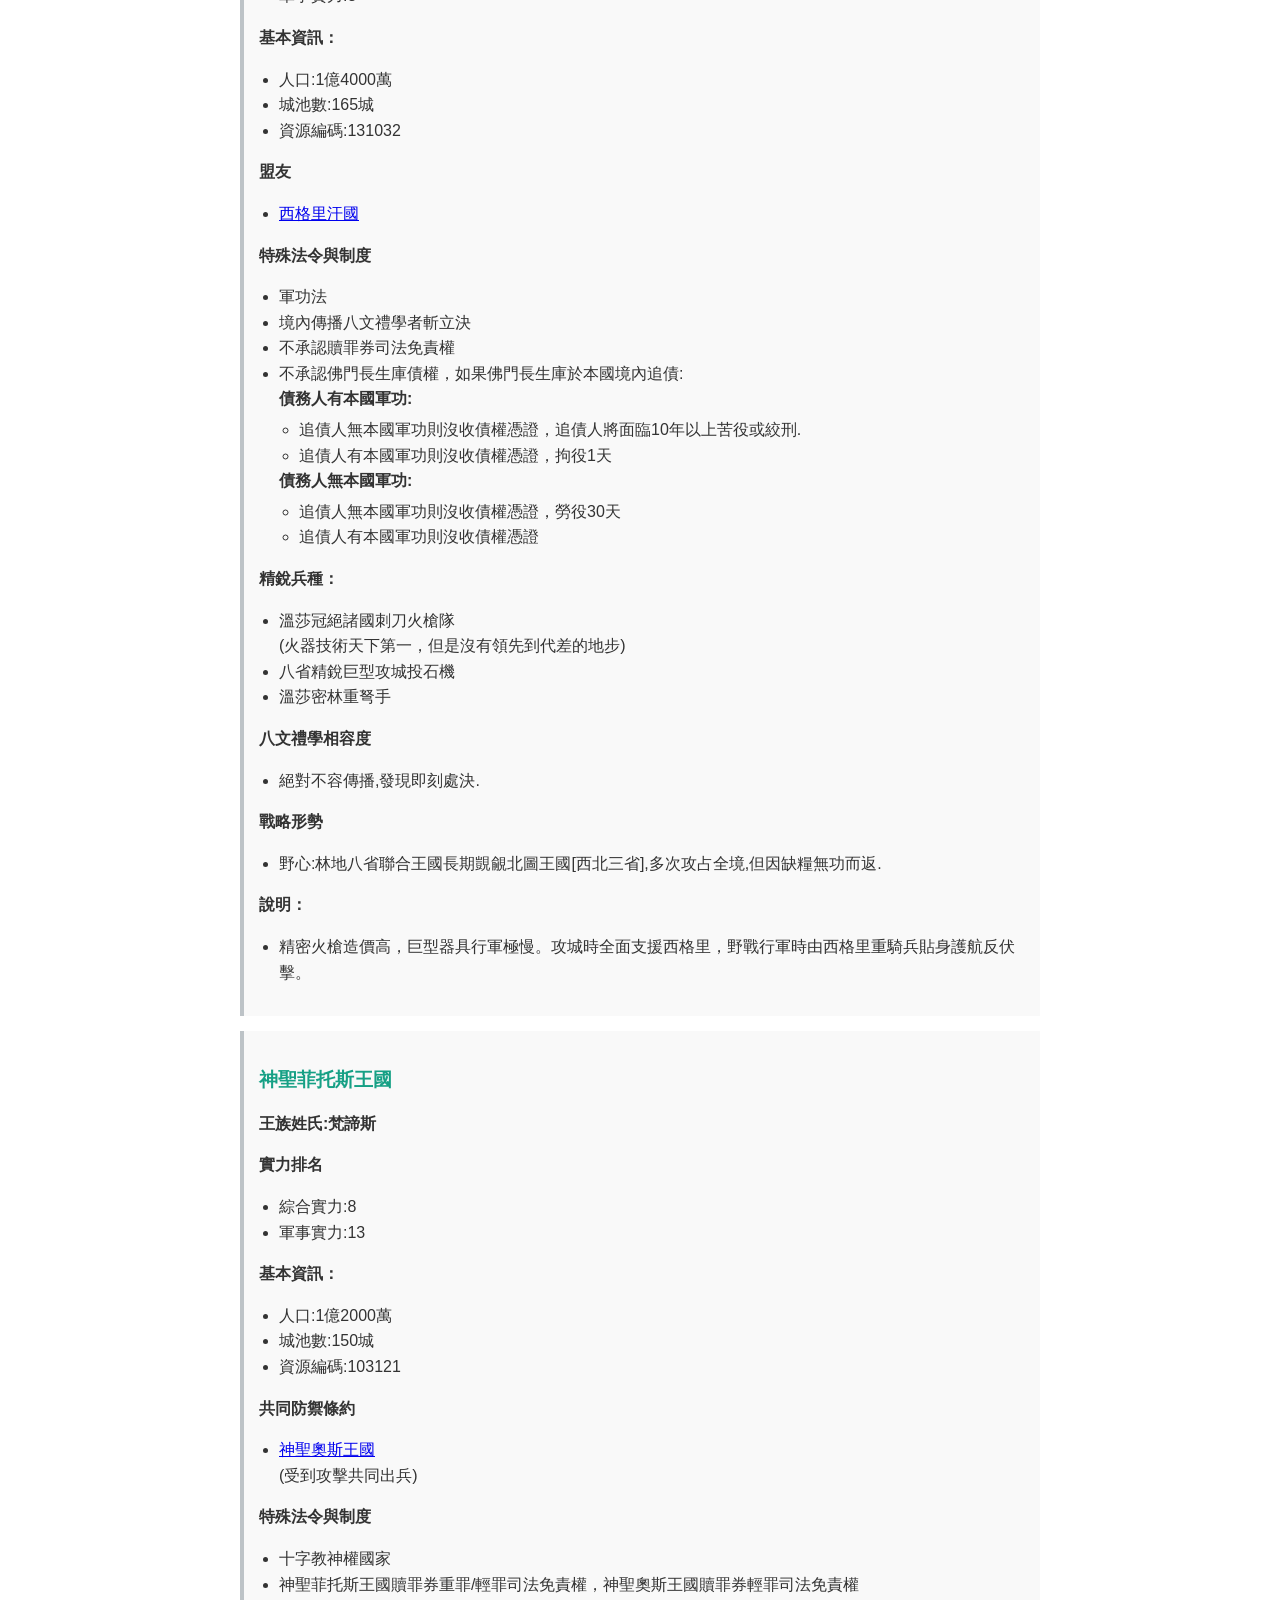
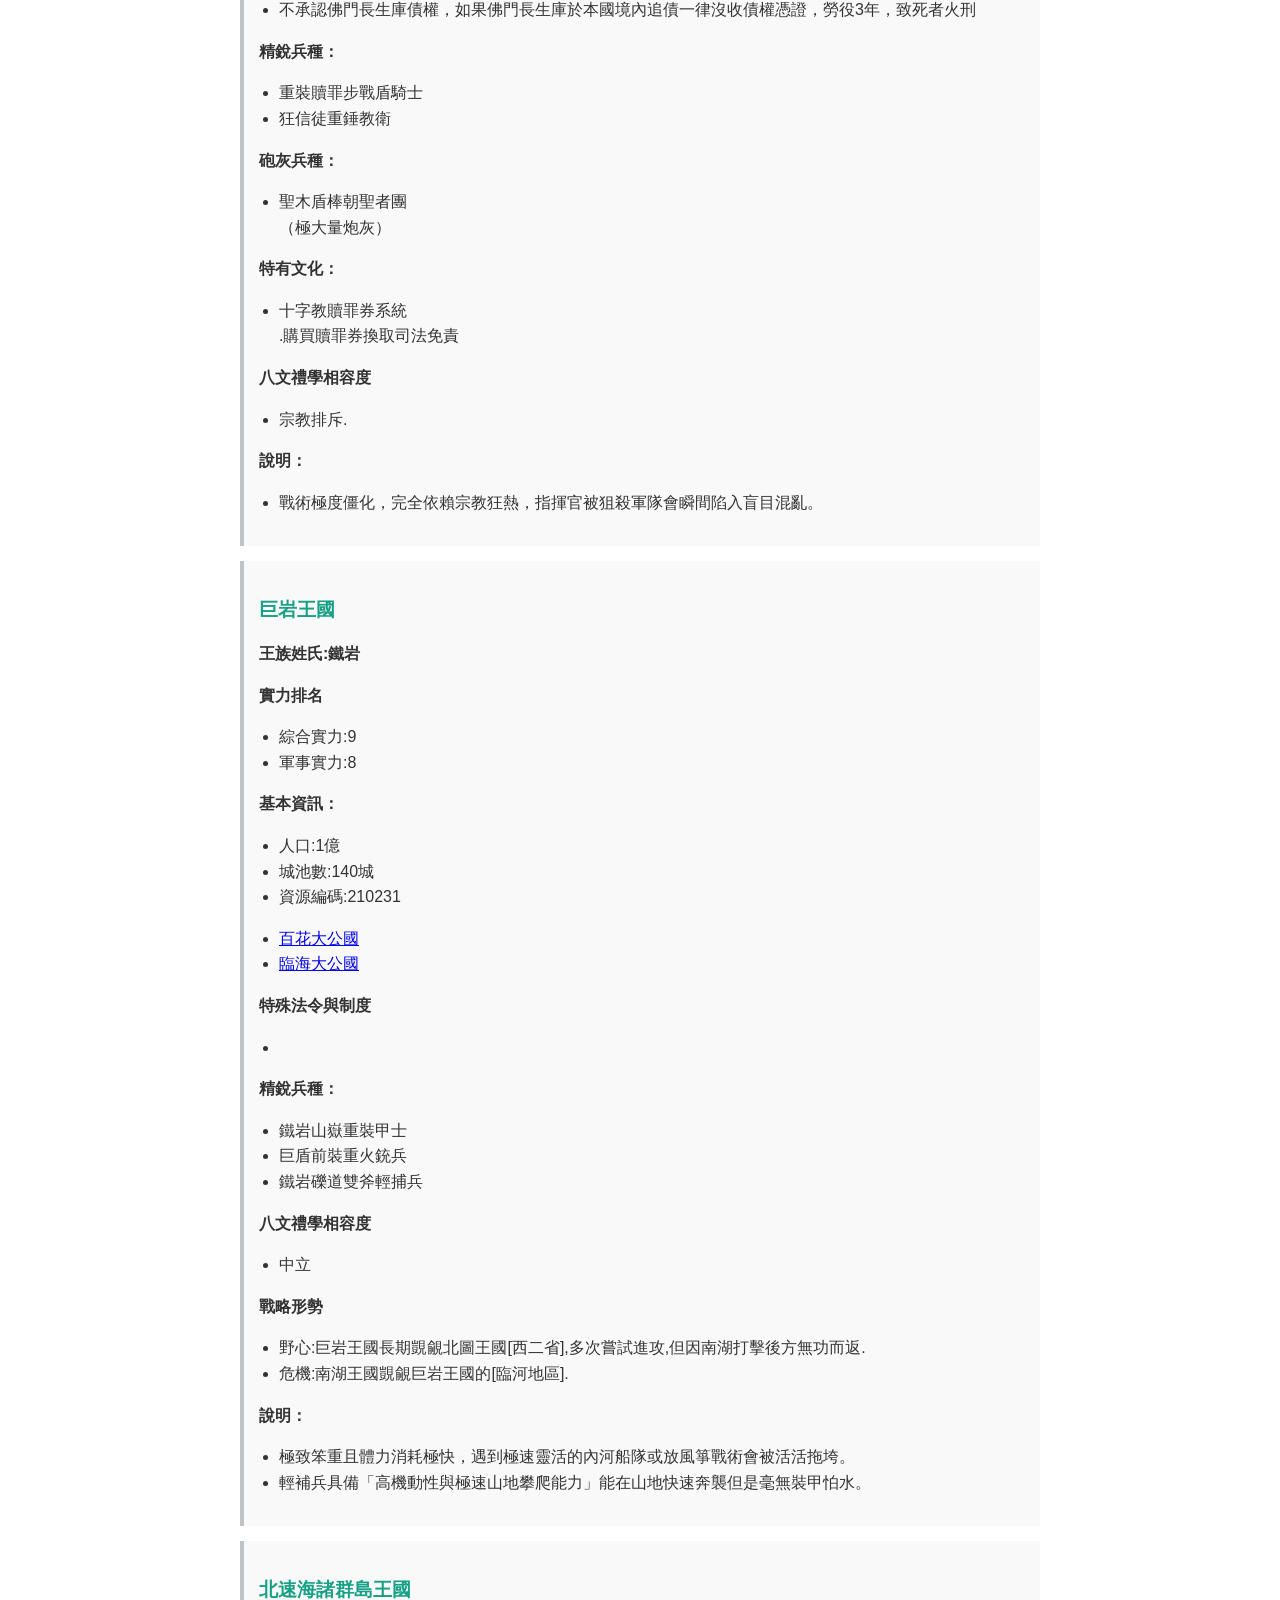
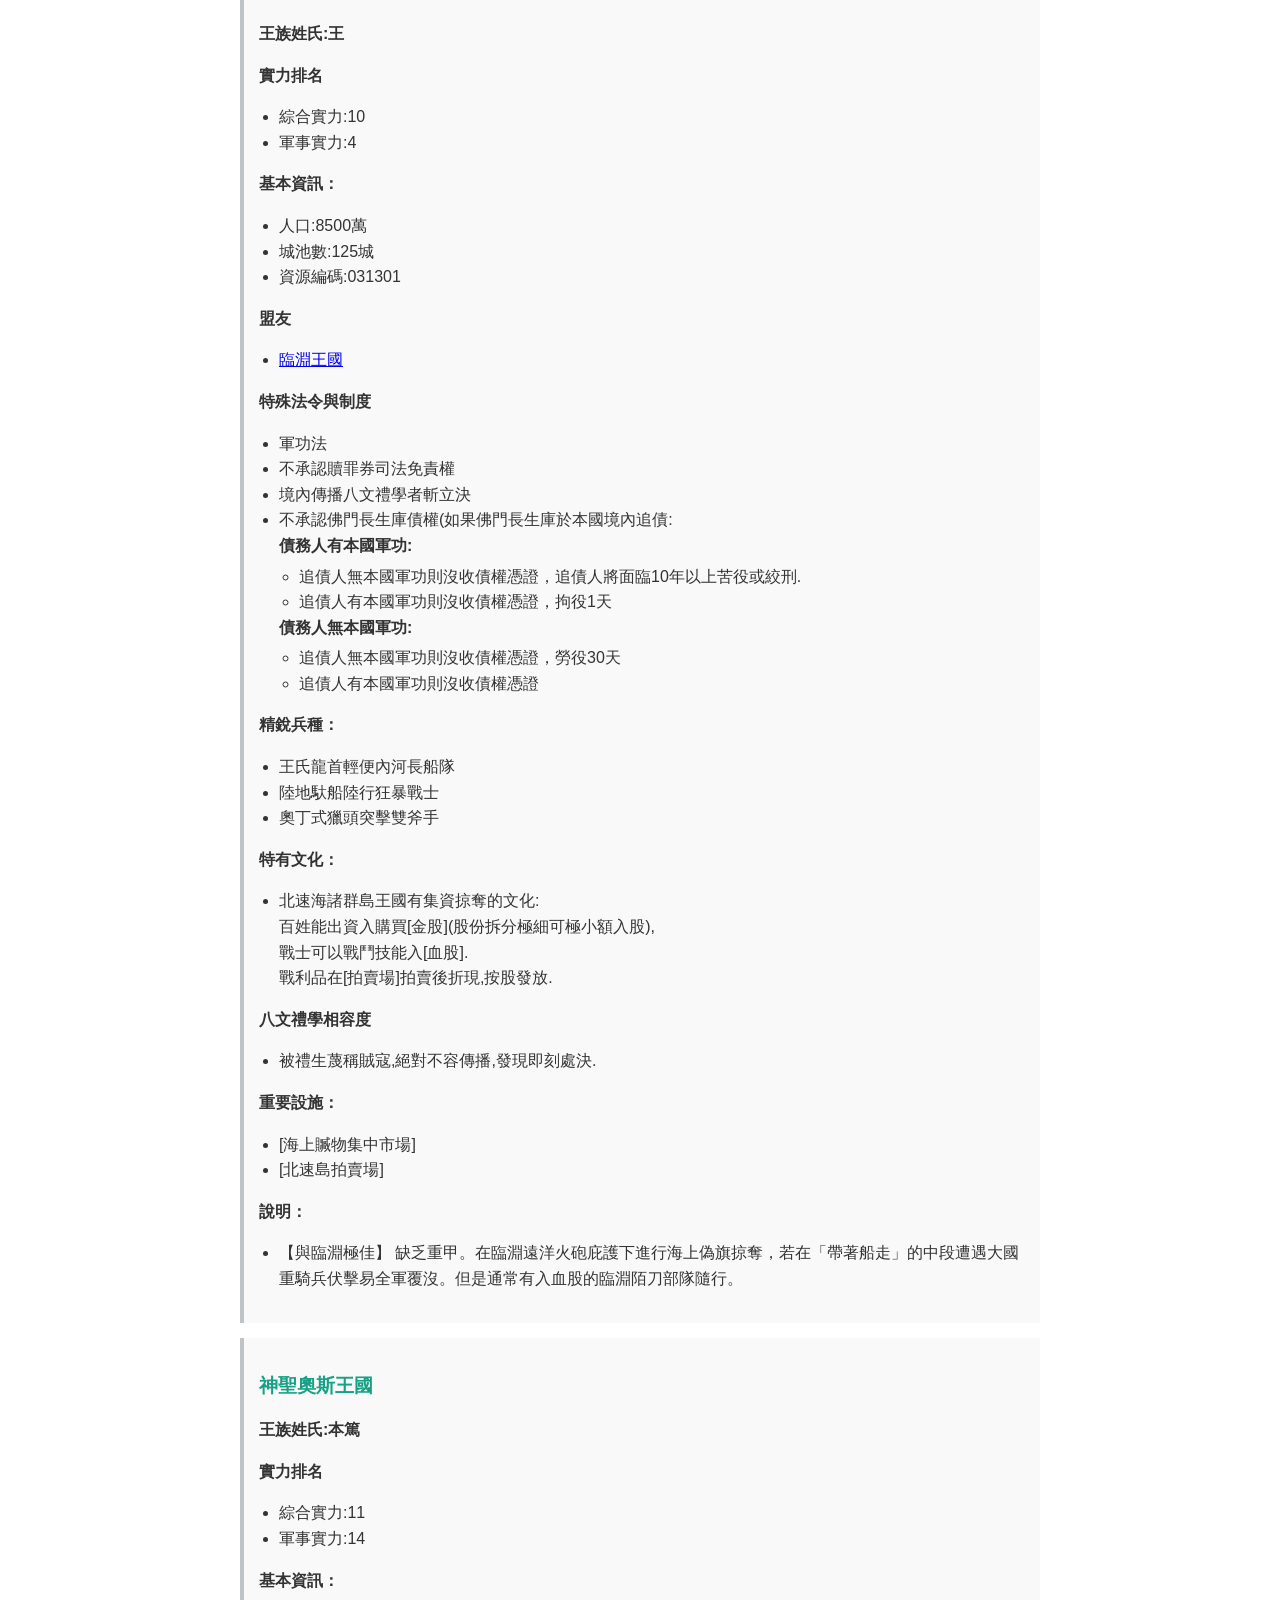
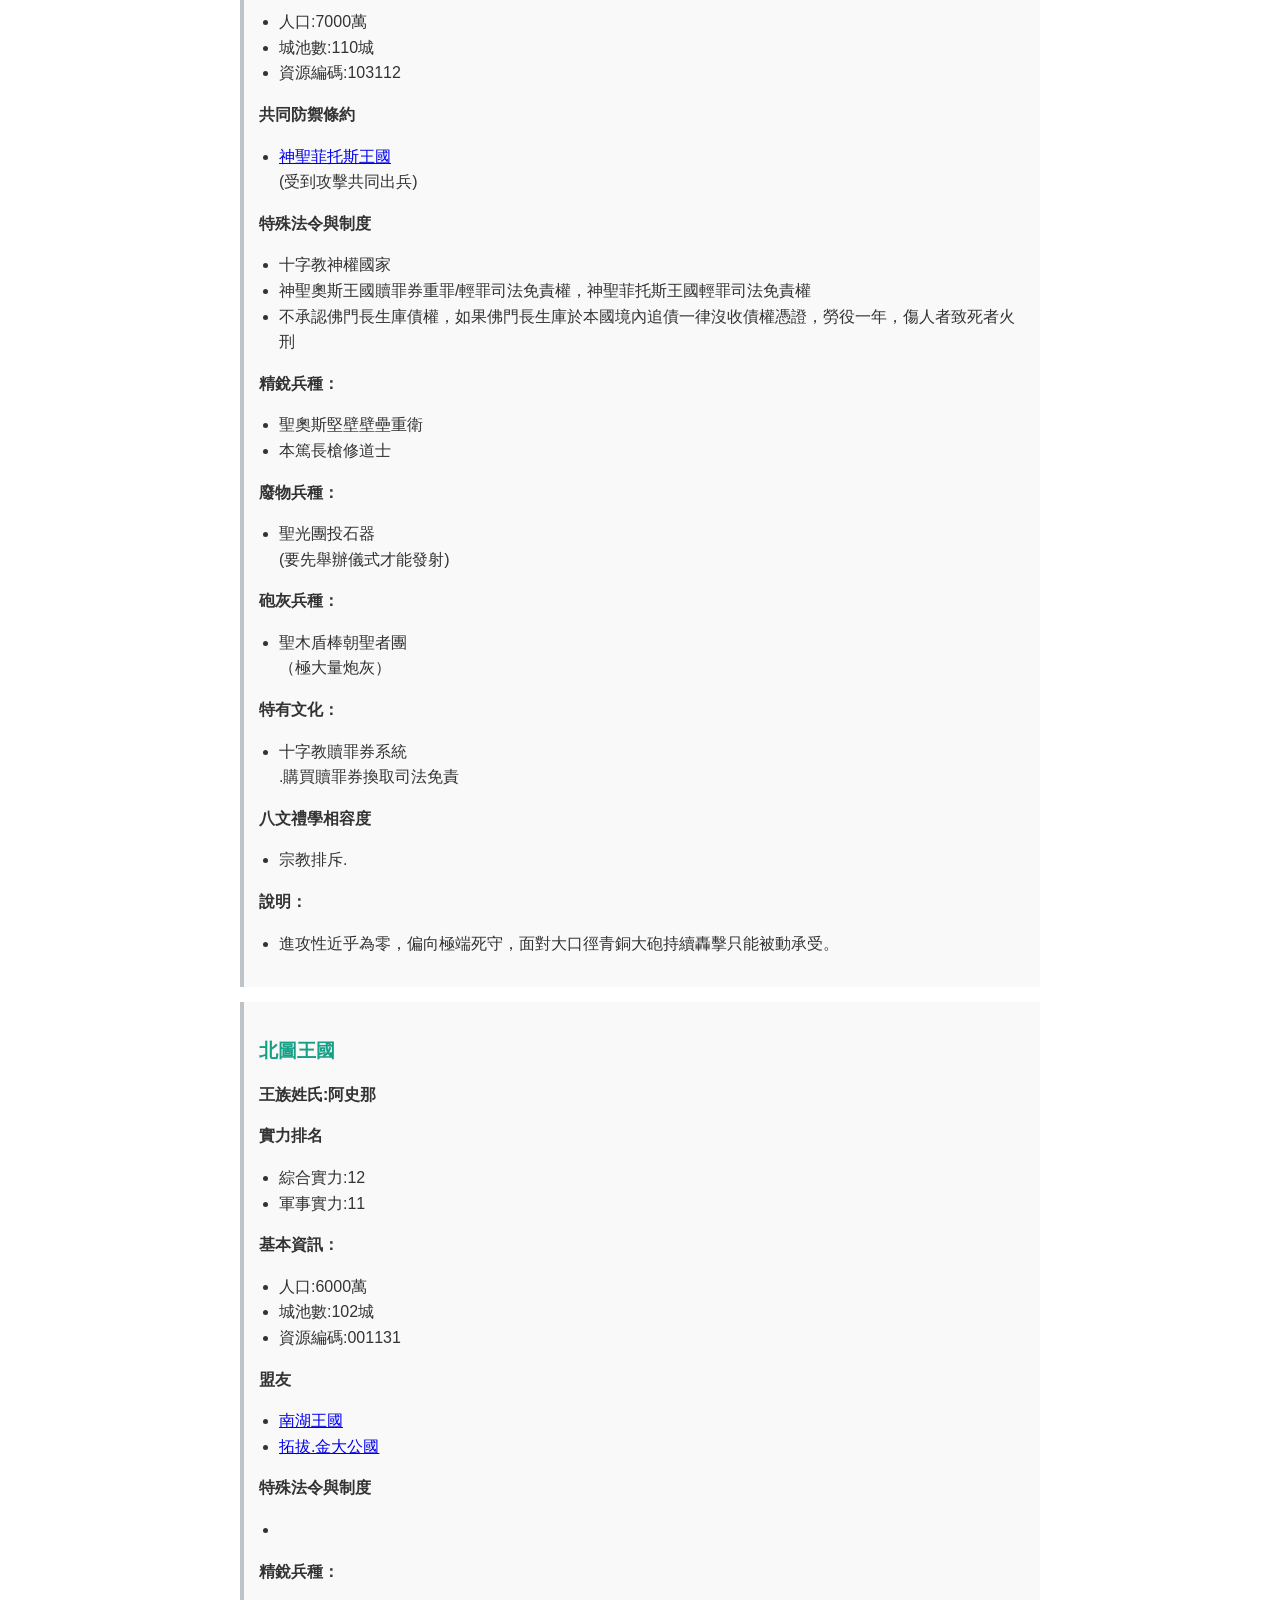
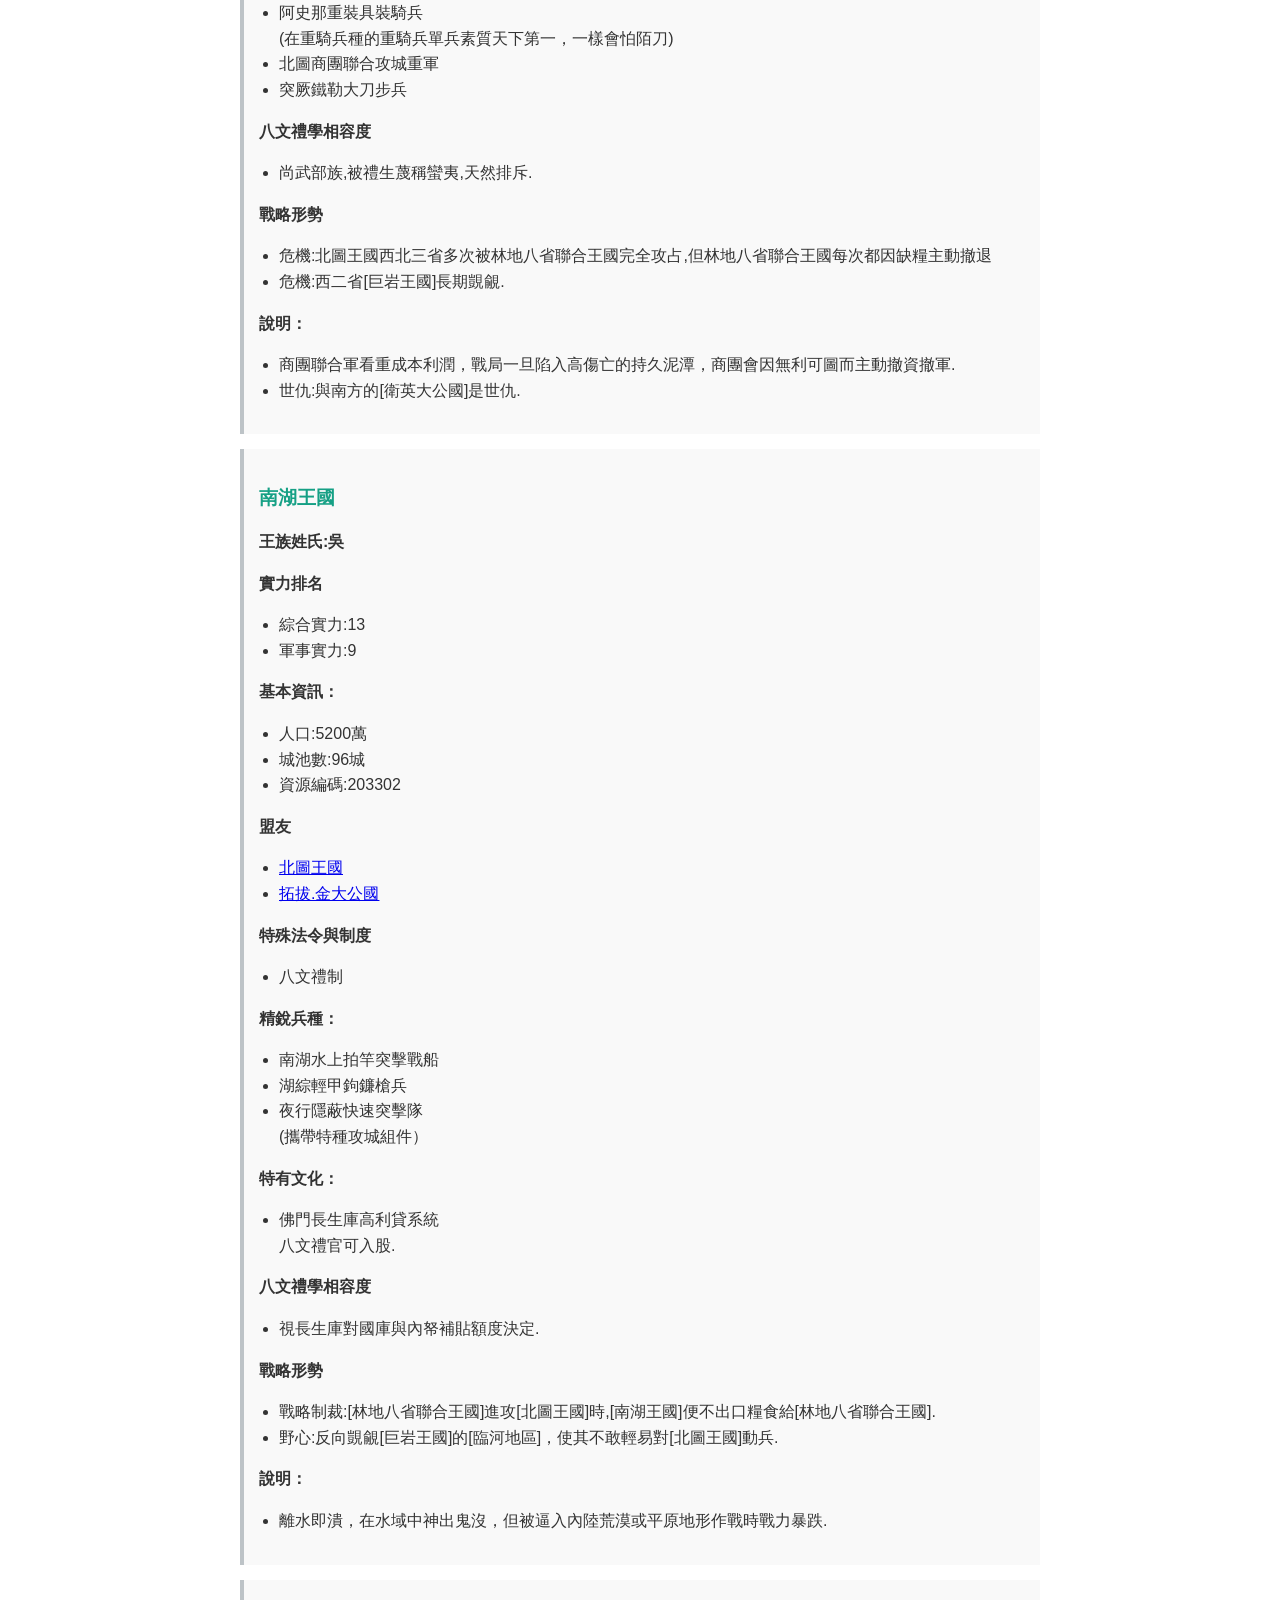
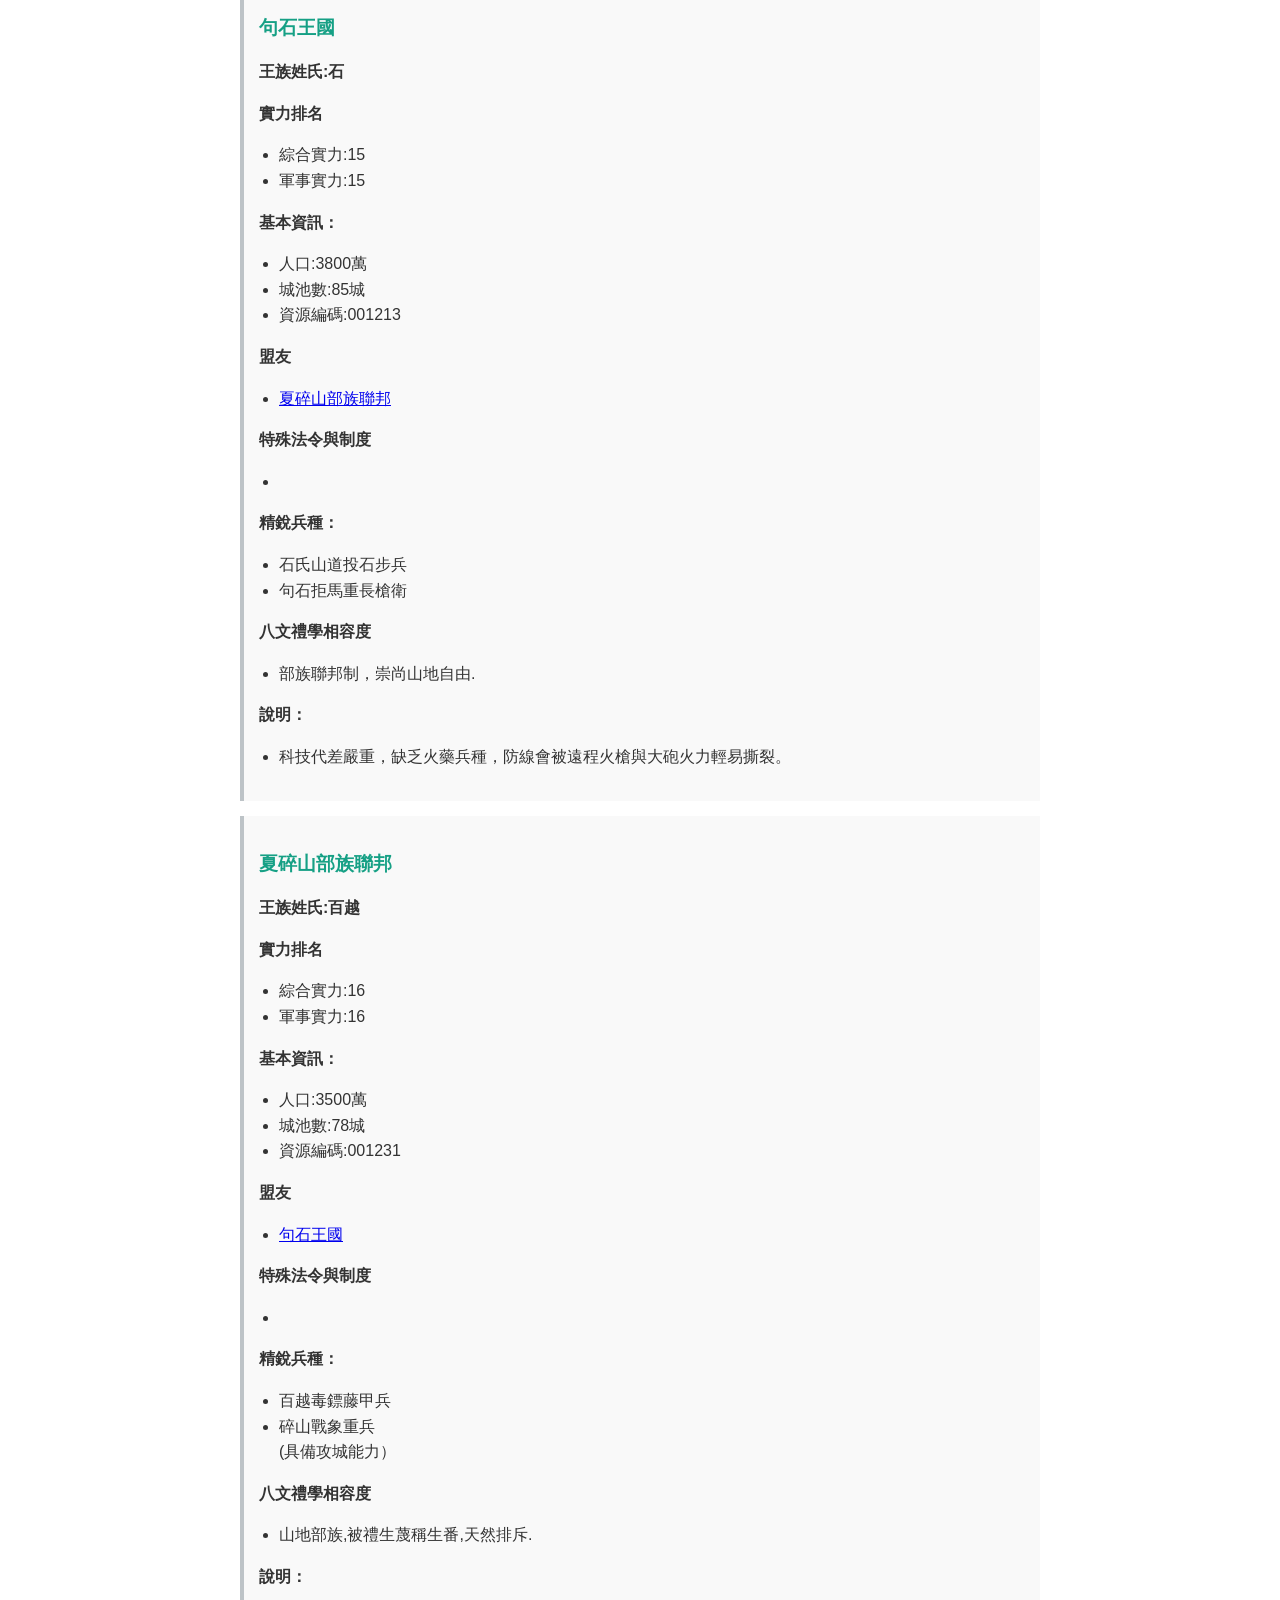
==== commit 79734cbe: "部分錯誤文字修正" ====
--- a/index.html
+++ b/index.html
@@ -296,7 +296,6 @@
             <ul>
                 <li>白鹽荒漠輕騎兵</li>
                 <li>突厥式狼牙棒步卒</li>
-                <li>（無）</li>
             </ul>
 
             <p><strong>八文禮學相容度</strong></p>
@@ -1208,16 +1207,7 @@
                </li>
 
                <li>
-                   <p><strong>要塞同盟</strong></p>
-                   <ul>
-                         <li>衛英大公國</li>
-                         <li>赫連大公國</li>
-                         <li>拓跋大公國</li>                       
-                   </ul> 
-               </li>
-
-               <li>
-                   <p><strong>要塞同盟</strong></p>
+                   <p><strong>山脈聯盟</strong></p>
                    <ul>
                          <li>夏碎山諸部族聯邦</li>
                          <li>句石王國</li>                   
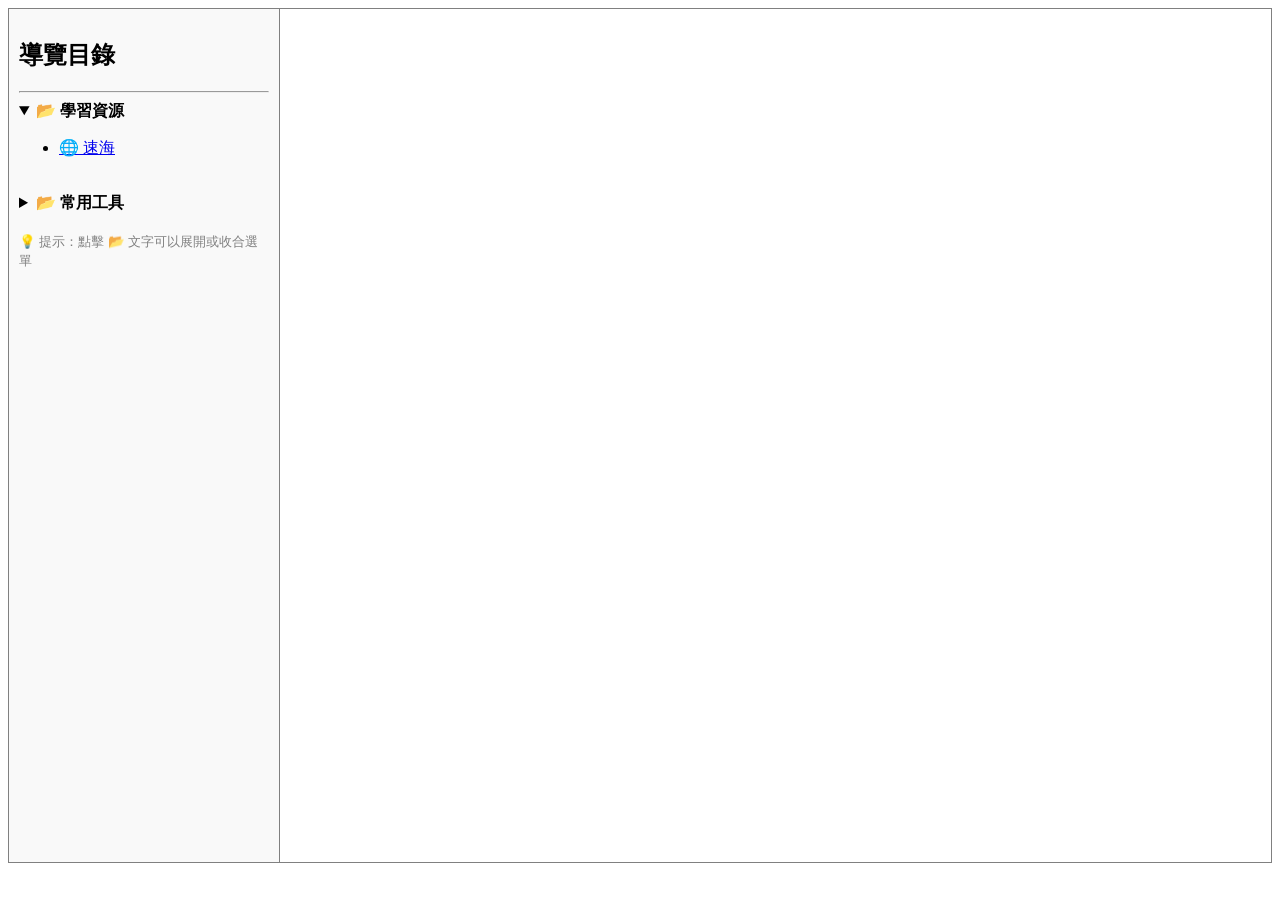
==== commit 4202a4a3: "new index new index PAGE" ====
--- a/index.html
+++ b/index.html
@@ -1,1232 +1,57 @@
-<!DOCTYPE html>
-<html lang="zh-TW">
-<head>
-    <meta charset="UTF-8">
-    <title>速海北部地區各國家列表</title>
-    <style>
-        body { font-family: sans-serif; line-height: 1.6; max-width: 800px; margin: 20px auto; padding: 0 10px; color: #333; }
-        h1 { border-bottom: 2px solid #333; padding-bottom: 5px; }
-        h2 { color: #2c3e50; border-bottom: 1px solid #ddd; padding-bottom: 5px; margin-top: 30px; }
-        h3 { color: #16a085; margin-bottom: 5px; }
-        .core-skill { font-weight: bold; color: #7f8c8d; margin-bottom: 15px; }
-        .rank-block { background: #f9f9f9; padding: 15px; margin-bottom: 15px; border-left: 4px solid #bdc3c7; }
-        ul { margin-top: 5px; padding-left: 20px; }
-    </style>
-</head>
-<body>
-
-    <h1>國家列表</h1>
-
-    <section id="KINGDOM-01" data-system="KINGDOM-LIST-01">
-        <h2>15王國列表</h2>
-        
-        <!-- 臨淵王國 -->
-        <div class="rank-block" data-rank="ALL-01" data-arm-rank="arm-01" data-title="臨淵王國" id="臨淵王國">
-            <h3>臨淵王國</h3>
-            <p><strong>王族姓氏:李</strong></p>
-            <p><strong>實力排名</strong></p>
-            <ul>
-                <li>綜合實力:1</li>                  
-                <li>軍事實力:1</li>
-            </ul>
-            <p><strong>基本資訊：</strong></p>
-            <ul>
-                <li>人口:4億</li>
-                <li>城池數:360城</li>
-                <li>資源編碼:133222</li>
-            </ul>
-            <p><strong>盟友</strong></p>
-            <ul>
-                <li><a href="#北速海諸群島王國">北速海諸群島王國</a></li>
-            </ul>
-            <p><strong>特殊法令與制度</strong></p>
-            <ul>
-                <li>軍功法</li>
-                <li>不承認贖罪券司法免責權</li>
-                <li>境內傳播八文禮學者斬立決</li>       
-                <li><strong>不承認佛門長生庫債權，如果佛門長生庫於本國境內追債<br>
-                    債務人有本國軍功: </strong>
-                                      <ul>
-                                           <li>追債人無本國軍功則沒收債權憑證，追債人將面臨10年以上苦役或絞刑.</li>
-                                           <li>追債人有本國軍功則沒收債權憑證，拘役1天</li>
-                                      </ul>
-                                    
-                    <strong>債務人無本國軍功:</strong>
-                                     <ul>                   
-                                          <li>追債人無本國軍功則沒收債權憑證，勞役30天</li>
-                                          <li>追債人有本國軍功則沒收債權憑證</li>
-                                     </ul>                    
-                </li> 
-                   
-            </ul>
-
-            <p><strong>精銳兵種：</strong></p>
-            <ul>
-                <li>精銳龍旗陌刀衛<br>(騎兵剋星)<br>(悍勇與流光雙刃帶劍步兵並列第一).</li>
-                <li>精銳神策火槍步兵</li>
-                <li>驚濤遠洋艦載火砲重水軍<br>(可穿行無風帶)</li>
-            </ul>
-
-            <p><strong>八文禮學相容度</strong></p>
-            <ul>
-                <li>絕對不容傳播,發現即刻處決.</li>
-            </ul>
-
-            <p><strong>說明：</strong></p>
-            <ul>
-                <li>【與北速海極佳】 戰艦維護成本高。常與北速海聯手海上偽旗私掠.</li>
-                <li> 臨淵王國遠洋戰船是唯一有能力穿過[無風帶]與[速海中部地區]海上貿易的國家.</li>
-            </ul>
-        </div>
-
-        <div class="rank-block" data-rank="ALL-02" data-arm-rank="arm-02" data-title="流光王國" id="流光王國">
-            <h3>流光王國</h3>
-            <p><strong>王族姓氏:姬</strong></p>
-            <p><strong>實力排名</strong></p>
-            <ul>
-                <li>綜合實力:2</li>                  
-                <li>軍事實力:2</li>
-            </ul>
-            <p><strong>基本資訊：</strong></p>
-            <ul>
-                <li>人口:3億8000萬</li>
-                <li>城池數:320城</li>
-                <li>資源編碼:133222</li>
-            </ul>
-            <p><strong>盟友</strong></p>
-            <ul>
-                <li><a href="#鹽湖諸部落聯合">鹽湖諸部落聯合</a></li>
-            </ul>
-            <p><strong>特殊法令與制度</strong></p>
-            <ul>
-                <li>軍功法</li>
-                <li>不承認贖罪券司法免責權</li> 
-                <li>境內傳播八文禮學者斬立決</li>    
-                <li><strong>不承認佛門長生庫債權，如果佛門長生庫於本國境內追債<br>
-                    債務人有本國軍功: </strong>
-                                      <ul>
-                                           <li>追債人無本國軍功則沒收債權憑證，追債人將面臨10年以上苦役或絞刑.</li>
-                                           <li>追債人有本國軍功則沒收債權憑證，拘役1天</li>
-                                      </ul>
-                                    
-                    <strong>債務人無本國軍功:</strong>
-                                     <ul>                   
-                                          <li>追債人無本國軍功則沒收債權憑證，勞役30天</li>
-                                          <li>追債人有本國軍功則沒收債權憑證</li>
-                                     </ul>
-                   </li>                  
-            </ul>
-
-            <p><strong>精銳兵種：</strong></p>
-            <ul>
-                <li>姬氏逐風輕裝火槍兵</li>
-                <li>流光雙刃帶劍步兵<br>(悍勇與龍旗陌刀衛並列第一)</li>
-                <li>姬氏追風極速輕騎兵(速度天下第一)</li>
-
-            </ul>
-            <p><strong>八文禮學相容度</strong></p>
-            <ul>
-                <li>絕對不容傳播,發現即刻處決.</li>
-            </ul>
-          
-
-            <p><strong>說明：</strong></p>
-            <ul>
-                <li>【與幽谷、鹽湖極佳】 缺乏重甲。常與幽谷、鹽湖聯手偽旗洗劫商團物資.</li>
-            </ul>
-        </div>
-        <div class="rank-block" data-rank="ALL-03" data-arm-rank="arm-10" data-title="斯瓦爾王國" id="斯瓦爾王國">
-            <h3>斯瓦爾王國</h3>
-            <p><strong>王族姓氏:羅德</strong></p>
-            <p><strong>實力排名</strong></p>
-            <ul>
-                <li>綜合實力:3</li>                  
-                <li>軍事實力:10</li>
-            </ul>
-            <p><strong>基本資訊：</strong></p>
-            <ul>
-                <li>人口:2億8000萬</li>
-                <li>城池數:290城</li>
-                <li>資源編碼:220311</li>
-            </ul>
-            <p><strong>盟友</strong></p>
-            <ul>
-                <li>無</li>
-            </ul>
-            <p><strong>特殊法令與制度</strong></p>
-            <ul>
-               <li>承認佛門長生庫債權，如果佛門長生庫於本國境內追債需繳納5%收續費</li>  
-               <li>有限度贖罪券司法免責權，僅能用於輕罪</li>                 
-            </ul>
-
-            <p><strong>精銳兵種：</strong></p>
-            <ul>
-                <li>黑金僱傭重弩甲士</li>
-                <li>斯瓦爾商團金權聯合軍</li>
-                <li>金主近衛火繩槍隊</li>
-            </ul>
-            <p><strong>八文禮學相容度</strong></p>
-            <ul>
-                <li>生意人利益至上,禮學在其眼中只是可以定價贖回的期貨.</li>
-            </ul>
-            <p><strong>重要設施：</strong></p>
-            <ul>
-                <li>[海陸贓物集中交換市場]</li>
-                <li>[斯瓦爾拍賣場]</li>
-            </ul>               
-            <p><strong>說明：</strong></p>
-            <ul>
-                <li>毫無國家忠誠度，軍隊完全由利益與金幣驅動，一旦金融鏈遭截斷會立刻譁變倒戈.甚至有被陣前收買的可能.</li>
-            </ul>
-        </div>
-
-        <!-- 伊利諾王國 -->
-        <div class="rank-block" data-rank="ALL-04" data-arm-rank="arm-07" data-title="伊利諾王國" id="伊利諾王國">
-            <h3>伊利諾王國</h3>
-            <p><strong>王族姓氏:美第奇</strong></p>
-            <p><strong>實力排名</strong></p>
-            <ul>
-                <li>綜合實力:4</li>                  
-                <li>軍事實力:7</li>
-            </ul>
-            <p><strong>基本資訊：</strong></p>
-            <ul>
-                <li>人口:2億3000萬</li>
-                <li>城池數:260城</li>
-                <li>資源編碼:221210</li>
-            </ul>
-
-            <p><strong>盟友</strong></p>
-            <ul>
-                <li>無</li>
-            </ul>
-
-            <p><strong>特殊法令與制度</strong></p>
-            <ul>
-                <li></li>                  
-            </ul>
-
-            <p><strong>精銳兵種：</strong></p>
-            <ul>
-                <li>翡翠輕甲騎兵</li>
-                <li>美第奇家族重戟列陣衛</li>
-            </ul>
-            <p><strong>特務部隊：</strong></p>
-            <ul>
-                <li>文藝刺客秘衛</li>
-            </ul>
-
-            <p><strong>八文禮學相容度</strong></p>
-            <ul>
-                <li>態度游離,家族與刺客至上.</li>
-            </ul>
-             
-            <p><strong>說明：</strong></p>
-            <ul>
-                <li>家族戟兵陣雖極強但數量稀少，無法應對多線消耗戰，面對正規軍大規模平推時極易被包圍碾碎。</li>
-                <li>特色:與[鐵鹽糧同盟]關係極佳,沒有正式盟約，是該同盟隱形的經濟靠山.奢侈品大國.</li>
-            </ul>
-        </div>
-
-        <!-- 西格里汗國 -->
-        <div class="rank-block" data-rank="ALL-05" data-arm-rank="arm-06" data-title="西格里汗國" id="西格里汗國">
-            <h3>西格里汗國</h3>
-            <p><strong>王族姓氏:耶律</strong></p>
-            <p><strong>實力排名</strong></p>
-            <ul>
-                <li>綜合實力:5</li>                  
-                <li>軍事實力:6</li>
-            </ul>
-            <p><strong>基本資訊：</strong></p>
-            <ul>
-                <li>人口:1億9000萬</li>
-                <li>城池數:210城</li>
-                <li>資源編碼:022101</li>
-            </ul>
-            <p><strong>盟友</strong></p>
-            <ul>
-                <li><a href="# 林地八省聯合王國 "> 林地八省聯合王國 </a></li>
-            </ul>
-            <p><strong>特殊法令與制度</strong></p>
-            <ul>
-                <li></li>                  
-            </ul>
-
-            <p><strong>精銳兵種：</strong></p>
-            <ul>
-                <li>北岸重裝弓騎兵</li>
-                <li>西格里鐵浮屠</li>                
-            </ul>
-            <p><strong>八文禮學相容度</strong></p>
-            <ul>
-                <li>尚武部族,被禮生蔑稱蠻夷,天然排斥.</li>
-            </ul>
-             
-            <p><strong>說明：</strong></p>
-            <ul>
-                <li>【與林地八省血盟】 攻城能力差；戰馬懼炮。與八省共享戰術互補，野戰時全面出兵保護八省步兵，攻城時由八省攻城器具作為核心主力。</li>
-            </ul>
-        </div>
-
-        <!-- 鹽湖諸部落聯合 -->
-        <div class="rank-block" data-rank="ALL-06" data-arm-rank="arm-05" data-title="鹽湖諸部落聯合" id="鹽湖諸部落聯合">
-            <h3>鹽湖諸部落聯合</h3>
-            <p><strong>王族姓氏:乞顏</strong></p>
-            <p><strong>實力排名</strong></p>
-            <ul>
-                <li>綜合實力:6</li>                  
-                <li>軍事實力:5</li>
-            </ul>
-            <p><strong>基本資訊：</strong></p>
-            <ul>
-                <li>人口:1億6000萬</li>
-                <li>城池數:180城</li>
-                <li>資源編碼:002310</li>
-            </ul>
-            <p><strong>盟友</strong></p>
-            <ul>
-                <li><a href="#流光王國">流光王國</a></li>
-            </ul>
-            <p><strong>特殊法令與制度</strong></p>
-            <ul>
-                <li></li>                  
-            </ul>
-
-            <p><strong>精銳兵種：</strong></p>
-            <ul>
-                <li>白鹽荒漠輕騎兵</li>
-                <li>突厥式狼牙棒步卒</li>
-            </ul>
-
-            <p><strong>八文禮學相容度</strong></p>
-            <ul>
-                <li>尚武部族,被禮生蔑稱蠻夷,天然排斥.</li>
-            </ul>
-             
-            <p><strong>說明：</strong></p>
-            <ul>
-                <li>【與流光、幽谷極佳】 進入潮濕林地皮革易發霉。常出動輕騎兵配合流光王國在邊境荒漠偽旗洗劫商團車隊。</li>
-            </ul>
-        </div>
-
-        <!-- 林地八省聯合王國 -->
-        <div class="rank-block" data-rank="ALL-07" data-arm-rank="arm-03" data-title="林地八省聯合王國" id="林地八省聯合王國">
-            <h3>林地八省聯合王國</h3>
-            <p><strong>王族姓氏:溫莎</strong></p>
-            <p><strong>實力排名</strong></p>
-            <ul>
-                <li>綜合實力:7</li>                  
-                <li>軍事實力:3</li>
-            </ul>
-            <p><strong>基本資訊：</strong></p>
-            <ul>
-                <li>人口:1億4000萬</li>
-                <li>城池數:165城</li>
-                <li>資源編碼:131032</li>
-            </ul>
-            <p><strong>盟友</strong></p>
-            <ul>
-                <li><a href="#西格里汗國">西格里汗國</a></li>
-            </ul>
-            <p><strong>特殊法令與制度</strong></p>
-            <ul>
-                <li>軍功法</li>
-                <li>境內傳播八文禮學者斬立決</li> 
-                <li>不承認贖罪券司法免責權</li>    
-                <li>不承認佛門長生庫債權，如果佛門長生庫於本國境內追債:<br>
-                    <strong>債務人有本國軍功: </strong>
-                                      <ul>
-                                           <li>追債人無本國軍功則沒收債權憑證，追債人將面臨10年以上苦役或絞刑.</li>
-                                           <li>追債人有本國軍功則沒收債權憑證，拘役1天</li>
-                                      </ul>
-                                    
-                    <strong>債務人無本國軍功:</strong>
-                                     <ul>                   
-                                          <li>追債人無本國軍功則沒收債權憑證，勞役30天</li>
-                                          <li>追債人有本國軍功則沒收債權憑證</li>
-                                     </ul>
-                   </li>                  
-            </ul>
-
-            <p><strong>精銳兵種：</strong></p>
-            <ul>
-                <li>溫莎冠絕諸國刺刀火槍隊<br>(火器技術天下第一，但是沒有領先到代差的地步)</li>
-                <li>八省精銳巨型攻城投石機</li>
-                <li>溫莎密林重弩手</li>
-            </ul>
-
-            <p><strong>八文禮學相容度</strong></p>
-            <ul>
-                <li>絕對不容傳播,發現即刻處決.</li>
-            </ul>
-
-            <p><strong>戰略形勢</strong></p>
-            <ul>
-                <li>野心:林地八省聯合王國長期覬覦北圖王國[西北三省],多次攻占全境,但因缺糧無功而返.</li>
-            </ul>
-
-            <p><strong>說明：</strong></p>
-            <ul>
-                <li>精密火槍造價高，巨型器具行軍極慢。攻城時全面支援西格里，野戰行軍時由西格里重騎兵貼身護航反伏擊。</li>
-            </ul>
-        </div>
-
-        <!-- 神聖菲托斯王國 -->
-        <div class="rank-block" data-rank="ALL-08" data-arm-rank="arm-13" data-title="神聖菲托斯王國" id="神聖菲托斯王國">
-            <h3>神聖菲托斯王國</h3>
-            <p><strong>王族姓氏:梵諦斯</strong></p>
-            <p><strong>實力排名</strong></p>
-            <ul>
-                <li>綜合實力:8</li>                  
-                <li>軍事實力:13</li>
-            </ul>
-            <p><strong>基本資訊：</strong></p>
-            <ul>
-                <li>人口:1億2000萬</li>
-                <li>城池數:150城</li>
-                <li>資源編碼:103121</li>
-            </ul>
-
-            <p><strong>共同防禦條約</strong></p>
-            <ul>
-                <li><a href="#神聖奧斯王國">神聖奧斯王國</a> <br> (受到攻擊共同出兵)</li>
-            </ul>
-            <p><strong>特殊法令與制度</strong></p>
-            <ul>
-                <li>十字教神權國家</li> 
-                <li>神聖菲托斯王國贖罪券重罪/輕罪司法免責權，神聖奧斯王國贖罪券輕罪司法免責權</li>     
-                <li>不承認佛門長生庫債權，如果佛門長生庫於本國境內追債一律沒收債權憑證，勞役3年，致死者火刑</li>                   
-            </ul>
-
-            <p><strong>精銳兵種：</strong></p>
-            <ul>
-                <li>重裝贖罪步戰盾騎士</li>
-                <li>狂信徒重錘教衛</li>
-            </ul>
-            <p><strong>砲灰兵種：</strong></p>
-            <ul>
-                <li>聖木盾棒朝聖者團 <br>（極大量炮灰）</li>
-            </ul>
-
-            <p><strong>特有文化：</strong></p>
-            <ul>
-                <li>十字教贖罪券系統<br>.購買贖罪券換取司法免責<br></li>
-            </ul>
-
-            <p><strong>八文禮學相容度</strong></p>
-            <ul>
-                <li>宗教排斥.</li>
-            </ul>
-
-            <p><strong>說明：</strong></p>
-            <ul>
-                <li>戰術極度僵化，完全依賴宗教狂熱，指揮官被狙殺軍隊會瞬間陷入盲目混亂。</li>
-            </ul>
-        </div>
-
-        <!-- 巨岩王國 -->
-        <div class="rank-block" data-rank="ALL-09" data-arm-rank="arm-08" data-title="巨岩王國" id="巨岩王國">
-            <h3>巨岩王國</h3>
-            <p><strong>王族姓氏:鐵岩</strong></p>
-            <p><strong>實力排名</strong></p>
-            <ul>
-                <li>綜合實力:9</li>                  
-                <li>軍事實力:8</li>
-            </ul>
-            <p><strong>基本資訊：</strong></p>
-            <ul>
-                <li>人口:1億</li>
-                <li>城池數:140城</li>
-                <li>資源編碼:210231</li>
-            </ul>
-            <ul>
-                <li><a href="#百花大公國">百花大公國</a></li>
-                <li><a href="#臨海大公國">臨海大公國</a></li>
-            </ul>
-            <p><strong>特殊法令與制度</strong></p>
-            <ul>
-                <li></li>                  
-            </ul>
-
-            <p><strong>精銳兵種：</strong></p>
-            <ul>
-                <li>鐵岩山嶽重裝甲士</li>
-                <li>巨盾前裝重火銃兵</li>
-                <li>鐵岩礫道雙斧輕捕兵</li>
-            </ul>
-
-            <p><strong>八文禮學相容度</strong></p>
-            <ul>
-                <li>中立</li>
-            </ul>
-            <p><strong>戰略形勢</strong></p>
-            <ul>
-                <li>野心:巨岩王國長期覬覦北圖王國[西二省],多次嘗試進攻,但因南湖打擊後方無功而返.</li>
-                <li>危機:南湖王國覬覦巨岩王國的[臨河地區].</li>
-            </ul>
-             
-            <p><strong>說明：</strong></p>
-            <ul>
-                <li>極致笨重且體力消耗極快，遇到極速靈活的內河船隊或放風箏戰術會被活活拖垮。</li>
-                <li>輕補兵具備「高機動性與極速山地攀爬能力」能在山地快速奔襲但是毫無裝甲怕水。</li>
-            </ul>
-        </div>
-
-        <!-- 北速海諸群島王國 -->
-        <div class="rank-block" data-rank="ALL-10" data-arm-rank="arm-04" data-title="北速海諸群島王國" id="北速海諸群島王國">
-            <h3>北速海諸群島王國</h3>
-            <p><strong>王族姓氏:王</strong></p>
-            <p><strong>實力排名</strong></p>
-            <ul>
-                <li>綜合實力:10</li>                  
-                <li>軍事實力:4</li>
-            </ul>
-            <p><strong>基本資訊：</strong></p>
-            <ul>
-                <li>人口:8500萬</li>
-                <li>城池數:125城</li>
-                <li>資源編碼:031301</li>
-            </ul>
-            <p><strong>盟友</strong></p>
-            <ul>
-                <li><a href="#臨淵王國">臨淵王國</a></li>
-            </ul>
-            <p><strong>特殊法令與制度</strong></p>
-            <ul>
-                <li>軍功法</li>
-                <li>不承認贖罪券司法免責權</li>    
-                <li>境內傳播八文禮學者斬立決</li> 
-                <li>不承認佛門長生庫債權(如果佛門長生庫於本國境內追債:<br>
-                    <strong>債務人有本國軍功: </strong>
-                                      <ul>
-                                           <li>追債人無本國軍功則沒收債權憑證，追債人將面臨10年以上苦役或絞刑.</li>
-                                           <li>追債人有本國軍功則沒收債權憑證，拘役1天</li>
-                                      </ul>
-                                    
-                    <strong>債務人無本國軍功:</strong>
-                                     <ul>                   
-                                          <li>追債人無本國軍功則沒收債權憑證，勞役30天</li>
-                                          <li>追債人有本國軍功則沒收債權憑證</li>
-                                     </ul>
-                   </li>                      
-            </ul>
-
-            <p><strong>精銳兵種：</strong></p>
-            <ul>
-                <li>王氏龍首輕便內河長船隊</li>
-                <li>陸地馱船陸行狂暴戰士</li>
-                <li>奧丁式獵頭突擊雙斧手</li>
-            </ul>
-            <p><strong>特有文化：</strong></p>
-            <ul>
-                <li>北速海諸群島王國有集資掠奪的文化:<br>百姓能出資入購買[金股](股份拆分極細可極小額入股),<br>戰士可以戰鬥技能入[血股].<br>戰利品在[拍賣場]拍賣後折現,按股發放.<br></li>
-            </ul>
-
-            <p><strong>八文禮學相容度</strong></p>
-            <ul>
-                <li>被禮生蔑稱賊寇,絕對不容傳播,發現即刻處決.</li>
-            </ul>
-            
-            <p><strong>重要設施：</strong></p>
-            <ul>
-                <li>[海上贓物集中市場]</li>
-                <li>[北速島拍賣場]</li>
-            </ul>
-
-            <p><strong>說明：</strong></p>
-            <ul>
-                <li>【與臨淵極佳】 缺乏重甲。在臨淵遠洋火砲庇護下進行海上偽旗掠奪，若在「帶著船走」的中段遭遇大國重騎兵伏擊易全軍覆沒。但是通常有入血股的臨淵陌刀部隊隨行。</li>
-            </ul>
-        </div>
-
-        <!-- 神聖奧斯王國 -->
-        <div class="rank-block" data-rank="ALL-11" data-arm-rank="arm-14" data-title="神聖奧斯王國" id="神聖奧斯王國">
-            <h3>神聖奧斯王國</h3>
-            <p><strong>王族姓氏:本篤</strong></p>
-            <p><strong>實力排名</strong></p>
-            <ul>
-                <li>綜合實力:11</li>                  
-                <li>軍事實力:14</li>
-            </ul>
-
-            <p><strong>基本資訊：</strong></p>
-            <ul>
-                <li>人口:7000萬</li>
-                <li>城池數:110城</li>
-                <li>資源編碼:103112</li>
-            </ul>
-
-            <p><strong>共同防禦條約</strong></p>
-            <ul>
-                <li><a href="#神聖菲托斯王國">神聖菲托斯王國</a> <br> (受到攻擊共同出兵)</li>
-            </ul>
-
-            <p><strong>特殊法令與制度</strong></p>
-            <ul>
-                <li>十字教神權國家</li>
-                <li>神聖奧斯王國贖罪券重罪/輕罪司法免責權，神聖菲托斯王國輕罪司法免責權</li>     
-                <li>不承認佛門長生庫債權，如果佛門長生庫於本國境內追債一律沒收債權憑證，勞役一年，傷人者致死者火刑</li>  
-             
-            </ul>
-
-            <p><strong>精銳兵種：</strong></p>
-            <ul>
-                <li>聖奧斯堅壁壁壘重衛</li>
-                <li>本篤長槍修道士</li>
-            </ul>
-
-            <p><strong>廢物兵種：</strong></p>
-            <ul>
-                <li>聖光團投石器 <br> (要先舉辦儀式才能發射)</li>
-            </ul>
-
-            <p><strong>砲灰兵種：</strong></p>
-            <ul>
-                <li>聖木盾棒朝聖者團 <br>（極大量炮灰）</li>
-            </ul>
-             
-            <p><strong>特有文化：</strong></p>
-            <ul>
-                <li>十字教贖罪券系統<br>.購買贖罪券換取司法免責<br></li>
-            </ul>
-
-            <p><strong>八文禮學相容度</strong></p>
-            <ul>
-                <li>宗教排斥.</li>
-            </ul>
-
-            <p><strong>說明：</strong></p>
-            <ul>
-                <li>進攻性近乎為零，偏向極端死守，面對大口徑青銅大砲持續轟擊只能被動承受。</li>
-            </ul>
-        </div>
-
-        <!-- 北圖王國 -->
-        <div class="rank-block" data-rank="ALL-12" data-arm-rank="arm-11" data-title="北圖王國" id="北圖王國">
-            <h3>北圖王國</h3>
-            <p><strong>王族姓氏:阿史那</strong></p>
-            <p><strong>實力排名</strong></p>
-            <ul>
-                <li>綜合實力:12</li>                  
-                <li>軍事實力:11</li>
-            </ul>
-            <p><strong>基本資訊：</strong></p>
-            <ul>
-                <li>人口:6000萬</li>
-                <li>城池數:102城</li>
-                <li>資源編碼:001131</li>
-            </ul>
-            <p><strong>盟友</strong></p>
-            <ul>
-                <li><a href="#南湖王國">南湖王國</a></li>
-                <li><a href="#拓拔.金大公國">拓拔.金大公國</a></li>
-            </ul>
-            <p><strong>特殊法令與制度</strong></p>
-            <ul>
-                <li></li>                  
-            </ul>
-
-            <p><strong>精銳兵種：</strong></p>
-            <ul>
-                <li>阿史那重裝具裝騎兵<br>(在重騎兵種的重騎兵單兵素質天下第一，一樣會怕陌刀)</li>
-                <li>北圖商團聯合攻城重軍</li>
-                <li>突厥鐵勒大刀步兵</li>
-            </ul>
-
-            <p><strong>八文禮學相容度</strong></p>
-            <ul>
-                <li>尚武部族,被禮生蔑稱蠻夷,天然排斥.</li>
-            </ul>
-
-            <p><strong>戰略形勢</strong></p>
-            <ul>
-                <li>危機:北圖王國西北三省多次被林地八省聯合王國完全攻占,但林地八省聯合王國每次都因缺糧主動撤退</li>
-                <li>危機:西二省[巨岩王國]長期覬覦.</li>
-            </ul>
-            <p><strong>說明：</strong></p>
-            <ul>
-                <li>商團聯合軍看重成本利潤，戰局一旦陷入高傷亡的持久泥潭，商團會因無利可圖而主動撤資撤軍.</li>
- 
-                <li>世仇:與南方的[衛英大公國]是世仇.</li>
-            </ul>
-        </div>
-
-        <!-- 南湖王國 -->
-        <div class="rank-block" data-rank="ALL-13" data-arm-rank="arm-09" data-title="南湖王國" id="南湖王國">
-            <h3>南湖王國</h3>
-            <p><strong>王族姓氏:吳</strong></p>
-            <p><strong>實力排名</strong></p>
-            <ul>
-                <li>綜合實力:13</li>                  
-                <li>軍事實力:9</li>
-            </ul>
-            <p><strong>基本資訊：</strong></p>
-            <ul>
-                <li>人口:5200萬</li>
-                <li>城池數:96城</li>
-                <li>資源編碼:203302</li>
-            </ul>
-
-            <p><strong>盟友</strong></p>
-            <ul>
-                <li><a href="#北圖王國">北圖王國</a></li>
-                <li><a href="#拓拔.金大公國">拓拔.金大公國</a></li>
-            </ul>
-            <p><strong>特殊法令與制度</strong></p>
-            <ul>
-                <li>八文禮制</li>                  
-            </ul>
-
-            <p><strong>精銳兵種：</strong></p>
-            <ul>
-                <li>南湖水上拍竿突擊戰船</li>
-                <li>湖綜輕甲鉤鐮槍兵</li>
-                <li>夜行隱蔽快速突擊隊<br>(攜帶特種攻城組件）</li>
-            </ul>
-
-            <p><strong>特有文化：</strong></p>
-            <ul>
-                <li>佛門長生庫高利貸系統<br>八文禮官可入股.<br></li>
-            </ul>
-
-            <p><strong>八文禮學相容度</strong></p>
-            <ul>
-                <li>視長生庫對國庫與內帑補貼額度決定.</li>
-            </ul>
-
-            <p><strong>戰略形勢</strong></p>
-            <ul>
-                <li>戰略制裁:[林地八省聯合王國]進攻[北圖王國]時,[南湖王國]便不出口糧食給[林地八省聯合王國].</li>
-                <li>野心:反向覬覦[巨岩王國]的[臨河地區]，使其不敢輕易對[北圖王國]動兵.</li>
-            </ul>
-            <p><strong>說明：</strong></p>
-            <ul>
-                <li>離水即潰，在水域中神出鬼沒，但被逼入內陸荒漠或平原地形作戰時戰力暴跌.</li>
-            </ul>
-        </div>
-
-        <!-- 句石王國 -->
-        <div class="rank-block" data-rank="ALL-15" data-arm-rank="arm-15" data-title="句石王國" id="句石王國">
-            <h3>句石王國</h3>
-            <p><strong>王族姓氏:石</strong></p>
-            <p><strong>實力排名</strong></p>
-            <ul>
-                <li>綜合實力:15</li>                  
-                <li>軍事實力:15</li>
-            </ul>
-            <p><strong>基本資訊：</strong></p>
-            <ul>
-                <li>人口:3800萬</li>
-                <li>城池數:85城</li>
-                <li>資源編碼:001213</li>
-            </ul>
-            <p><strong>盟友</strong></p>
-            <ul>
-                <li><a href="#夏碎山部族聯邦">夏碎山部族聯邦</a></li>
-            </ul>
-            <p><strong>特殊法令與制度</strong></p>
-            <ul>
-                <li></li>                  
-            </ul>
-
-            <p><strong>精銳兵種：</strong></p>
-            <ul>
-                <li>石氏山道投石步兵</li>
-                <li>句石拒馬重長槍衛</li>
-            </ul>
-            <p><strong>八文禮學相容度</strong></p>
-            <ul>
-                <li>部族聯邦制，崇尚山地自由.</li>
-            </ul>
-             
-            <p><strong>說明：</strong></p>
-            <ul>
-                <li>科技代差嚴重，缺乏火藥兵種，防線會被遠程火槍與大砲火力輕易撕裂。</li>
-            </ul>
-        </div>
-
-        <!-- 夏碎山部族聯邦 -->
-        <div class="rank-block" data-rank="ALL-16" data-arm-rank="arm-16" data-title="夏碎山部族聯邦" id="夏碎山部族聯邦">
-            <h3>夏碎山部族聯邦</h3>
-            <p><strong>王族姓氏:百越</strong></p>
-            <p><strong>實力排名</strong></p>
-            <ul>
-                <li>綜合實力:16</li>                  
-                <li>軍事實力:16</li>
-            </ul>
-            <p><strong>基本資訊：</strong></p>
-            <ul>
-                <li>人口:3500萬</li>
-                <li>城池數:78城</li>
-                <li>資源編碼:001231</li>
-            </ul>
-
-            <p><strong>盟友</strong></p>
-            <ul>
-                <li><a href="#句石王國">句石王國</a></li>
-            </ul>
-
-            <p><strong>特殊法令與制度</strong></p>
-            <ul>
-                <li></li>                  
-            </ul>
-
-            <p><strong>精銳兵種：</strong></p>
-            <ul>
-                <li>百越毒鏢藤甲兵</li>
-                <li>碎山戰象重兵<br>(具備攻城能力）</li>
-            </ul>
-
-            <p><strong>八文禮學相容度</strong></p>
-            <ul>
-                <li>山地部族,被禮生蔑稱生番,天然排斥.</li>
-            </ul>
-             
-            <p><strong>說明：</strong></p>
-            <ul>
-                <li>火攻與懼炮，藤甲極度怕火，且戰象聽到火砲爆炸聲會反噬踐踏己方軍隊。</li>
-            </ul>
-        </div>
-        <h2>7大公國列表</h2>
-        <!-- 衛英大公國 -->
-        <div class="rank-block" data-rank="ALL-14" data-arm-rank="arm-12" data-title="衛英大公國" id="衛英大公國">
-            <h3>衛英大公國</h3>
-            <p><strong>王族姓氏:曲</strong></p>
-            <p><strong>實力排名</strong></p>
-            <ul>
-                <li>綜合實力:14</li>                  
-                <li>軍事實力:12</li>
-            </ul>
-            <p><strong>基本資訊：</strong></p>
-            <ul>
-                <li>人口:4000萬</li>
-                <li>城池數:91城</li>
-                <li>資源編碼:312301</li>
-            </ul>
-            <p><strong>盟友</strong></p>
-            <ul>
-                <li><a href="#赫連大公國">赫連大公國</a></li>
-                <li><a href="#拓跋大公國">拓跋大公國</a></li>
-            </ul>
-
-            <p><strong>特殊法令與制度</strong></p>
-            <ul>
-                <li>八文禮制</li>                  
-            </ul>
-
-            <p><strong>精銳兵種：</strong></p>
-            <ul>
-                <li>曲氏連鎖要塞守軍 <br> (無要塞依托戰鬥力不及常備軍)</li>
-                <li>衛英弩銃防禦隊</li>
-                <li>衛英大公親軍 <br>（半海賊部隊有大炮）</li>
-            </ul>
-
-            <p><strong>特有文化：</strong></p>
-            <ul>
-                <li>佛門長生庫高利貸系統<br>八文禮官可入股一起排擠國家元首.<br></li>
-            </ul>
-
-            <p><strong>八文禮學相容度</strong></p>
-            <ul>
-                <li>奉為聖經</li>
-            </ul>
-                          
-            <p><strong>說明：</strong></p>
-            <ul>
-                <li>主動擴張與野戰能力不足，分散的堡壘兵力若出兵深入內陸極易被集中平推.衛英大公親軍私下會去北速島入血股幫大公賺私房錢.</li>
-            </ul>
-        </div>
-
-        <!-- 赫連大公國 -->
-        <div class="rank-block" data-rank="ALL-17" data-arm-rank="arm-21" data-title="赫連大公國" id="赫連大公國">
-            <h3>赫連大公國</h3>
-            <p><strong>王族姓氏:赫連</strong></p>
-            <p><strong>實力排名</strong></p>
-            <ul>
-                <li>綜合實力:17</li>                  
-                <li>軍事實力:21</li>
-            </ul>
-            <p><strong>基本資訊：</strong></p>
-            <ul>
-                <li>人口:3200萬</li>
-                <li>城池數:72城</li>
-                <li>資源編碼:301302</li>
-            </ul>
-            <p><strong>盟友</strong></p>
-            <ul>
-                <li><a href="#拓跋大公國">拓跋大公國</a></li>
-                <li><a href="#衛英大公國">衛英大公國</a></li>
-            </ul>
-            <p><strong>特殊法令與制度</strong></p>
-            <ul>
-                <li>八文禮制</li>                  
-            </ul>
-
-            <p><strong>精銳兵種：</strong></p>
-            <ul>
-                <li>赫連氏黑甲重騎兵</li>
-                <li>斬馬巨刀死士</li>
-            </ul>
-            <p><strong>廢物兵種：</strong></p>
-            <ul>
-                <li>八文禮儀天罰投石車 <br>（作戰背頌聖人微言大義，背錯八文禮官不讓發射，導致戰力低下,造價昂貴）</li>
-            </ul>
-
-            <p><strong>特有文化：</strong></p>
-            <ul>
-                <li>佛門長生庫高利貸系統<br>八文禮官可入股一起排擠國家元首.<br></li>
-            </ul>
-
-            <p><strong>八文禮學相容度</strong></p>
-            <ul>
-                <li>奉為聖經</li>
-            </ul>
-                          
-            <p><strong>說明：</strong></p>
-            <ul>
-                <li>後勤補給線過長且重騎兵消耗巨大，一旦在拉鋸戰中被割裂糧道會迅速喪失戰力。</li>
-            </ul>
-        </div>
-
-        <!-- 百花大公國 -->
-        <div class="rank-block" data-rank="ALL-18" data-arm-rank="arm-20" data-title="百花大公國" id="百花大公國">
-            <h3>百花大公國</h3>
-            <p><strong>王族姓氏:安德森</strong></p>
-            <p><strong>實力排名</strong></p>
-            <ul>
-                <li>綜合實力:18</li>                  
-                <li>軍事實力:20</li>
-            </ul>
-            <p><strong>基本資訊：</strong></p>
-            <ul>
-                <li>人口:2900萬</li>
-                <li>城池數:65城</li>
-                <li>資源編碼:303101</li>
-            </ul>
-            <p><strong>盟友</strong></p>
-            <ul>
-                <li><a href="#臨海大公國">臨海大公國</a></li>
-                <li><a href="#巨岩王國">巨岩王國</a></li>
-            </ul>
-            <p><strong>特殊法令與制度</strong></p>
-            <ul>
-                <li>八文禮制</li>                  
-            </ul>
-
-            <p><strong>精銳兵種：</strong></p>
-            <ul>
-                <li>百花多臂攜帶型投石器隊<br>(攻城能力低下,散彈模式為輕步兵殺手)</li>
-                <li>百花輕紗游擊兵</li>
-
-            </ul>
-
-            <p><strong>特務部隊：</strong></p>
-            <ul>
-                <li>宮廷劍術細劍衛</li></li>
-            </ul>
-
-            <p><strong>特有文化：</strong></p>
-            <ul>
-                <li>佛門長生庫高利貸系統<br>八文禮官可入股一起排擠國家元首.<br></li>
-            </ul>
-
-            <p><strong>八文禮學相容度</strong></p>
-            <ul>
-                <li>奉為聖經</li>
-            </ul>
-             
-            <p><strong>說明：</strong></p>
-            <ul>
-                <li>對重裝、高防禦護甲的殺傷力近乎為零，在重甲陣面正面突擊下會被直接碾碎。</li>
-            </ul>
-        </div>
-
-        <!-- 拓跋大公國 -->
-        <div class="rank-block" data-rank="ALL-19" data-arm-rank="arm-18" data-title="拓跋大公國" id="拓跋大公國">
-            <h3>拓跋大公國</h3>
-            <p><strong>王族姓氏:拓跋</strong></p>
-            <p><strong>實力排名</strong></p>
-            <ul>
-                <li>綜合實力:19</li>                  
-                <li>軍事實力:18</li>
-            </ul>
-            <p><strong>基本資訊：</strong></p>
-            <ul>
-                <li>人口:2600萬</li>
-                <li>城池數:58城</li>
-                <li>資源編碼:323103</li>
-            </ul>
-            <p><strong>盟友</strong></p>
-            <ul>
-                <li><a href="#赫連大公國">赫連大公國</a></li>
-                <li><a href="#衛英大公國">衛英大公國</a></li>
-            </ul>
-            <p><strong>特殊法令與制度</strong></p>
-            <ul>
-                <li>八文禮制</li>                  
-            </ul>
-
-            <p><strong>精銳兵種：</strong></p>
-            <ul>
-                <li>拓跋氏親王碎骨鐵騎</li>
-                <li>內戰敢死火銃步兵</li>
-
-            </ul>
-
-            <p><strong>廢物兵種：</strong></p>
-            <ul>
-                <li>觀音救苦攻城車 <br>（車上雕刻精美經文是作戰累贅,造價昂貴）</li>
-            </ul>
-
-            <p><strong>特有文化：</strong></p>
-            <ul>
-                <li>佛門長生庫高利貸系統<br>八文禮官可入股一起排擠國家元首.<br></li>
-            </ul>
-            <p><strong>八文禮學相容度</strong></p>
-            <ul>
-                <li>內戰中動搖</li>
-            </ul>
-             
-            <p><strong>說明：</strong></p>
-            <ul>
-                <li>嚴重的內部政治內耗與分裂，戰場上極易出現友軍見死不救或相互背刺。</li> 
-                <li>內戰分裂出拓拔.金大公國</li>
-            </ul>
-        </div>
-
-        <!-- 臨海大公國 -->
-        <div class="rank-block" data-rank="ALL-20" data-arm-rank="arm-17" data-title="臨海大公國" id="臨海大公國">
-            <h3>臨海大公國</h3>
-            <p><strong>王族姓氏:安德森</strong></p>
-            <p><strong>實力排名</strong></p>
-            <ul>
-                <li>綜合實力:20</li>                  
-                <li>軍事實力:17</li>
-            </ul>
-            <p><strong>基本資訊：</strong></p>
-            <ul>
-                <li>人口:2300萬</li>
-                <li>城池數:52城</li>
-                <li>資源編碼:312301</li>
-            </ul>
-            <p><strong>盟友</strong></p>
-            <ul>
-                <li><a href="#百花大公國">百花大公國</a></li>
-                <li><a href="#巨岩王國">巨岩王國</a></li>
-            </ul> 
-            <p><strong>特殊法令與制度</strong></p>
-            <ul>
-                <li>八文禮制</li>                  
-            </ul>
-
-            <p><strong>精銳兵種：</strong></p>
-            <ul>
-                <li>臨海重裝槳帆戰艦水兵<br> (戰船質量不佳)</li>
-                <li>海防鋼鐵砲兵</li>
-                <li>乘船陸戰輕裝長劍旅</li>
-            </ul>
-
- 
-            <p><strong>特有文化：</strong></p>
-            <ul>
-                <li>佛門長生庫高利貸系統<br>八文禮官可入股一起排擠國家元首.<br></li>
-            </ul>
-
-            <p><strong>八文禮學相容度</strong></p>
-            <ul>
-                <li>奉為聖經</li>
-            </ul>
-
-            <p><strong>說明：</strong></p>
-            <ul>
-                <li>陸戰機動性低下，極度依賴海岸線，一旦被敵軍從陸路繞後突襲海防會形同虛設。</li>
-            </ul>
-        </div>
-
-        <!-- 拓拔.金大公國 -->
-        <div class="rank-block" data-rank="ALL-21" data-arm-rank="arm-19" data-title="拓拔.金大公國" id="拓拔.金大公國">
-            <h3>拓拔.金大公國</h3>
-            <p><strong>王族姓氏:拓跋</strong></p>
-            <p><strong>實力排名</strong></p>
-            <ul>
-                <li>綜合實力:21</li>                  
-                <li>軍事實力:19</li>
-            </ul>
-            <p><strong>基本資訊：</strong></p>
-            <ul>
-                <li>人口:1800萬</li>
-                <li>城池數:40城</li>
-                <li>資源編碼:222210</li>
-            </ul>
-            <p><strong>盟友</strong></p>
-            <ul>
-                <li><a href="#北圖王國">北圖王國</a></li>
-                <li><a href="#南湖王國">南湖王國</a></li>
-            </ul>
-            <p><strong>特殊法令與制度</strong></p>
-            <ul>
-                <li>扭曲八文禮制</li>                  
-            </ul>
-
-            <p><strong>精銳兵種：</strong></p>
-            <ul>
-                <li>金氏重裝大刀步兵</li>
-                <li>邊境私掠火槍騎兵</li>
-
-            </ul>
-            <p><strong>廢物兵種：</strong></p>
-            <ul>
-                <li>大日如來賜福投石砲 <br>（發射前會舉行儀式導致效率低下,造價昂貴）</li>
-            </ul>
-
-            <p><strong>特有文化：</strong></p>
-            <ul>
-                <li>佛門長生庫高利貸系統<br>八文禮官可入股一起排擠國家元首.<br></li>
-            </ul>
-
-            <p><strong>八文禮學相容度</strong></p>
-            <ul>
-                <li>內戰排斥,聯結蠻夷.為了在禮學正統同盟圍剿下自保，有限度背叛禮學.</li>
-            </ul>
-             
-            <p><strong>說明：</strong></p>
-            <ul>
-                <li>缺乏正統合法性導致人心渙散，戰士極易叛逃或被被大國的軍功法誘惑。</li>
-                <li>從拓跋大公國內戰分裂出來</li>
-
-            </ul>
-        </div>
-
-        <!-- 幽谷大公國 -->
-        <div class="rank-block" data-rank="ALL-22" data-arm-rank="arm-22" data-title="幽谷大公國" id="幽谷大公國">
-            <h3>幽谷大公國</h3>
-            <p><strong>王族姓氏:海耶斯</strong></p>
-            <p><strong>實力排名</strong></p>
-            <ul>
-                <li>綜合實力:22</li>                  
-                <li>軍事實力:22</li>
-            </ul>
-            <p><strong>基本資訊：</strong></p>
-            <ul>
-                <li>人口:1500萬</li>
-                <li>城池數:35城</li>
-                <li>資源編碼:232001</li>
-            </ul>
-            <p><strong>盟友</strong></p>
-            <ul>
-                <li>無</li>
-            </ul>
-            <p><strong>特殊法令與制度</strong></p>
-            <ul>
-                <li>永久中立國</li> 
-                <li>承認佛門長生庫債權，如果佛門長生庫於本國境內追債需繳納30%收續費</li>  
-                <li>有限度贖罪券司法免責權，僅能用於輕罪</li>                   
-            </ul>
-
-            <p><strong>精銳兵種：</strong></p>
-            <ul>
-                <li>幽谷峽谷伏擊重弩兵</li>
-                <li>黑岩地窟黑道私兵</li>
-            </ul>
-            <p><strong>八文禮學相容度</strong></p>
-            <ul>
-                <li>表面相容,表面講究理學禮教，自詡清高.</li>
-            </ul>
-
-            <p><strong>重要設施：</strong></p>
-            <ul>
-                <li>[陸上贓物集中市場]</li>
-                <li>[幽谷拍賣場]</li>
-            </ul>
-
-            <p><strong>說明：</strong></p>
-            <ul>
-                <li>【與流光、鹽湖極佳】 官匪一家。常提供「黑岩地窟」作為流光、鹽湖洗劫商團後的指定銷贓集散地，暗中抽取三成銷贓稅。</li>
-            </ul>
-        </div>
-
-    </section>
-        
-           
-    <section id="alliance-LIST" data-system="alliance-LIST">
-        <h1>各聯盟列表</h1>
-        <div class="core-alliance">
-
-        <ul>
-
-
-
-               <li><p><strong>海上同盟</strong></p>
-                   <ul>
-                         <li>臨淵王國</li>
-                         <li>北速海諸群島王國</li>
-                   </ul>
-                    <p>聯手海上偽旗私掠</p>
-               </li>
-               
-               <li><p><strong>追風同盟</strong></p>
-                   <ul>
-                         <li>流光王國</li>
-                         <li>鹽湖諸部落聯合</li>
-                   </ul>
-                    <p>聯手[路上上偽旗私掠</p>
-               </li>
-
-               
-               <li><p><strong>血盟</strong></p>
-                   <ul>
-                         <li>林地八省聯合王國</li>
-                         <li>西格里汗國</li>
-                   </ul>
-                    <p><strong>聯手[聯合軍事行動]</strong></p>
-               </li>
-
-               <li><p><strong>鐵三角同盟</strong></p>
-                   <ul>
-                         <li>北圖王國</li>
-                         <li>南湖王國</li>
-                         <li>拓拔·金大公國</li>
-                   </ul>                    
-               </li>
-
-               <li><p><strong>鐵鹽糧經濟同盟</strong></p>
-                   <ul>
-                         <li>巨岩王國</li>
-                         <li>百花大公國</li>
-                         <li>臨海大公國</li>                        
-                   </ul> 
-                   <p>說明:[巨岩王國]:提供 [鐵]🤝[百花大公國]:提供 [糧]🤝[臨海大公國]:提供 [鹽].</p>                   
-               </li>
-               <li>
-                   <p><strong>要塞同盟</strong></p>
-                   <ul>
-                         <li>衛英大公國</li>
-                         <li>赫連大公國</li>
-                         <li>拓跋大公國</li>
-                   </ul>                    
-               </li>
-
-               <li>
-                   <p><strong>山脈聯盟</strong></p>
-                   <ul>
-                         <li>夏碎山諸部族聯邦</li>
-                         <li>句石王國</li>                   
-                   </ul> 
-                   <p>說明:依恃險要山脈地形,與[要塞同盟]交好.</p>
-               </li>
-           
-               <li>
-                   <p><strong>神權雙子星</strong></p>
-                   <ul>
-                         <li>神聖菲托斯王國</li>
-                         <li>神聖奧斯王國</li>                   
-                   </ul> 
-                   <p>說明:平時獨立,遭遇戰爭,[一致對外],聯合出兵.</p>
-               </li>
-
-        </ul>
-        </div>
-       </section>
-
-</body>
-</html>
+<!DOCTYPE html>
+<html>
+<head>
+    <meta charset="UTF-8">
+    <title>故事集</title>
+</head>
+<body>
+
+    <!-- 使用 HTML 表格進行左右並排 -->
+    <table width="100%" border="1" cellpadding="10" cellspacing="0" style="border-collapse: collapse; min-height: 95vh;">
+        <tr>
+            
+            <!-- 【左側：樹狀列與連結】 (寬度固定 250 像素) -->
+            <td width="250" valign="top" bgcolor="#f9f9f9">
+                <h2>導覽目錄</h2>
+                <hr>
+                
+                <!-- 樹狀第 1 層：主要分類（預設 open 代表打開） -->
+                <details open>
+                    <summary><b>📂 學習資源</b></summary>
+                    <!-- 樹狀第 2 層：子項目選單 -->
+                    <ul>
+                        <!-- target 屬性填入右邊格子的名字，網頁就會在右邊打開 -->
+                        <li><a href="速海北部地區各國.heml" target="right_frame">🌐 速海</a></li>
+                    </ul>
+                </details>
+
+                <br>
+
+                <!-- 樹狀第 1 層：另一個主要分類（預設收合） -->
+                <details>
+                    <summary><b>📂 常用工具</b></summary>
+                    <!-- 樹狀第 2 層：子項目選單 -->
+                    <ul>
+                        <li></li>
+                        <li></li>
+                    </ul>
+                </details>
+                
+                <br>
+                <small style="color: gray;">💡 提示：點擊 📂 文字可以展開或收合選單</small>
+            </td>
+            
+            <!-- 【右側：顯示被點擊的網頁內容】 -->
+            <td valign="top">
+                <!-- 1. name="right_frame" 是關鍵，必須與左邊超連結的 target 一致 -->
+                <!-- 2. src 是當初次打開網頁時，右邊畫面要顯示的預設網頁 -->
+                <iframe name="right_frame" src="https://wikipedia.org" width="100%" height="650px" frameborder="0">
+                    您的瀏覽器不支援內嵌框架。
+                </iframe>
+            </td>
+
+        </tr>
+    </table>
+
+</body>
+</html>
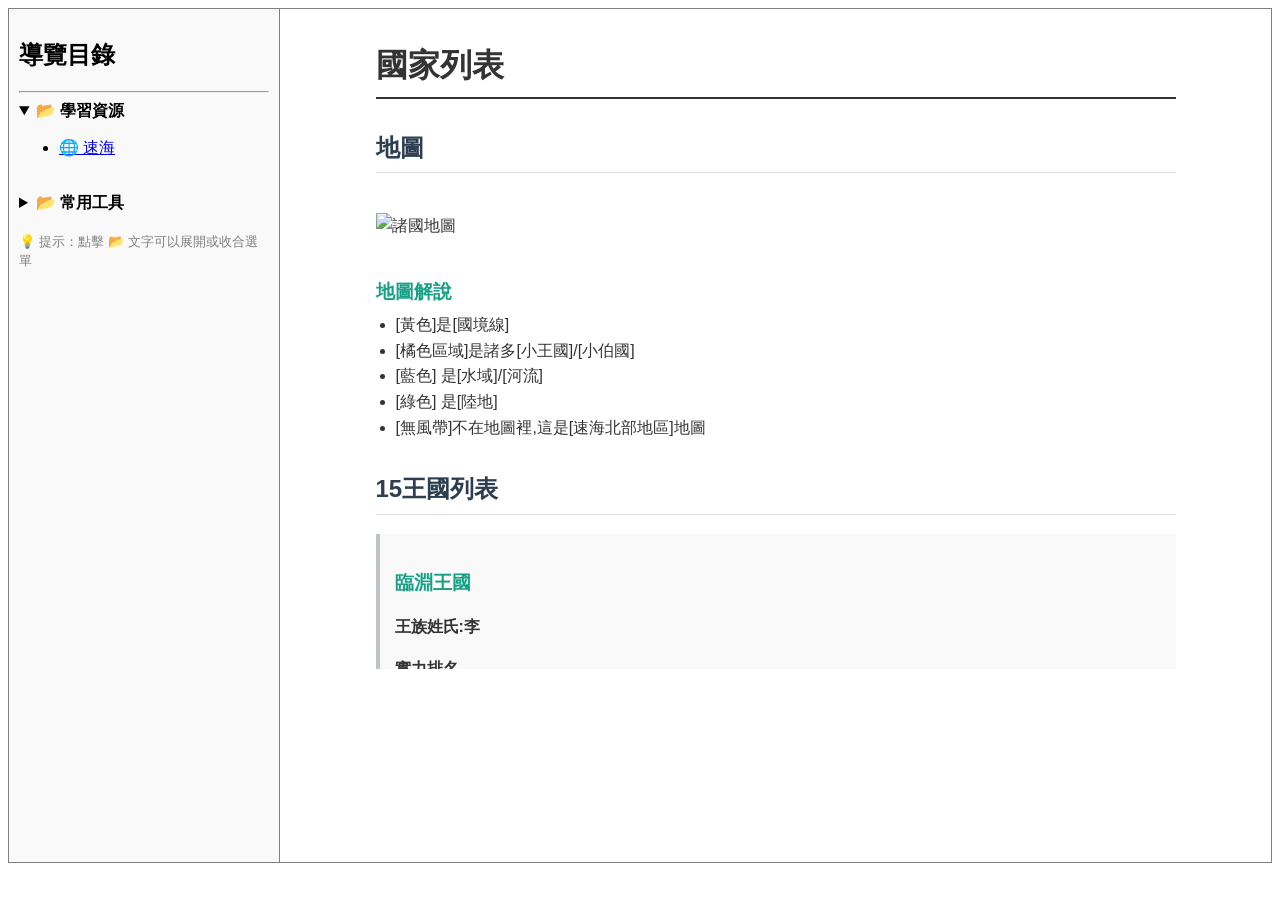
==== commit 1e6292c4: "Update index.html" ====
--- a/index.html
+++ b/index.html
@@ -21,7 +21,7 @@
                     <!-- 樹狀第 2 層：子項目選單 -->
                     <ul>
                         <!-- target 屬性填入右邊格子的名字，網頁就會在右邊打開 -->
-                        <li><a href="速海北部地區各國.heml" target="right_frame">🌐 速海</a></li>
+                        <li><a href="速海北部地區各國.html" target="right_frame">🌐 速海</a></li>
                     </ul>
                 </details>
 
@@ -45,7 +45,7 @@
             <td valign="top">
                 <!-- 1. name="right_frame" 是關鍵，必須與左邊超連結的 target 一致 -->
                 <!-- 2. src 是當初次打開網頁時，右邊畫面要顯示的預設網頁 -->
-                <iframe name="right_frame" src="https://wikipedia.org" width="100%" height="650px" frameborder="0">
+                <iframe name="right_frame" src="速海北部地區各國.html" width="100%" height="650px" frameborder="0">
                     您的瀏覽器不支援內嵌框架。
                 </iframe>
             </td>
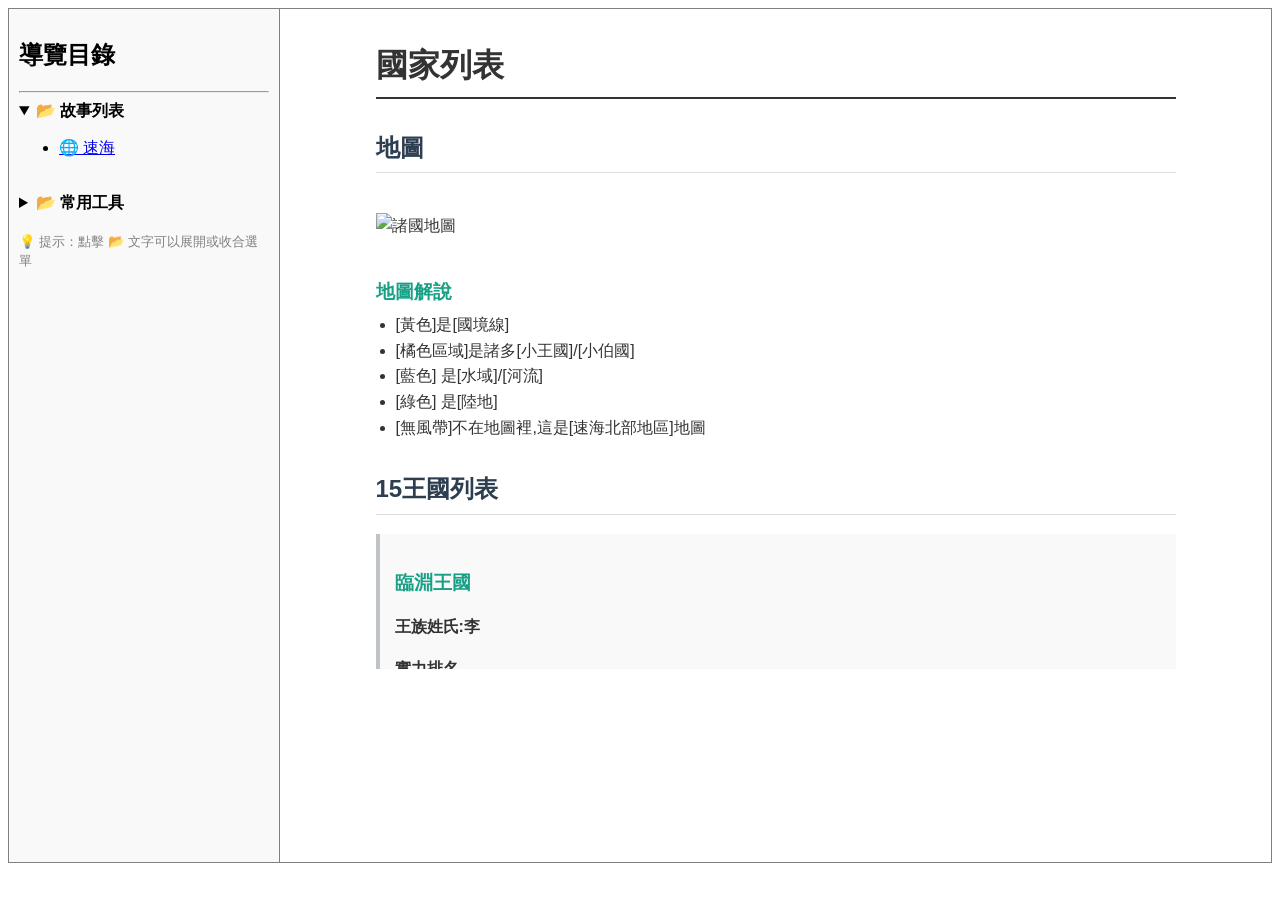
==== commit 29ceddb4: "Update index.html" ====
--- a/index.html
+++ b/index.html
@@ -17,7 +17,7 @@
                 
                 <!-- 樹狀第 1 層：主要分類（預設 open 代表打開） -->
                 <details open>
-                    <summary><b>📂 學習資源</b></summary>
+                    <summary><b>📂 故事列表</b></summary>
                     <!-- 樹狀第 2 層：子項目選單 -->
                     <ul>
                         <!-- target 屬性填入右邊格子的名字，網頁就會在右邊打開 -->
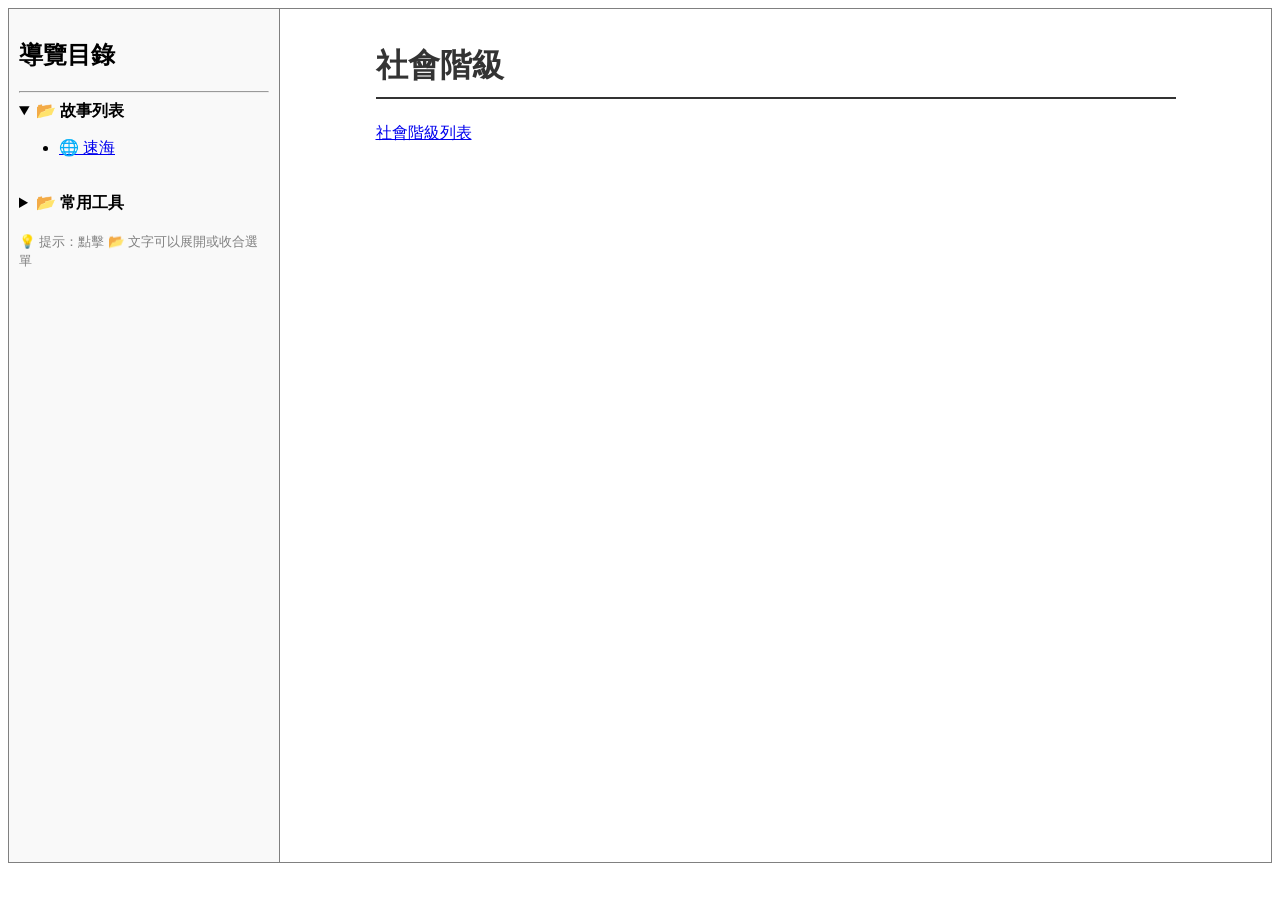
==== commit b65b716a: "Update index.html" ====
--- a/index.html
+++ b/index.html
@@ -45,7 +45,7 @@
             <td valign="top">
                 <!-- 1. name="right_frame" 是關鍵，必須與左邊超連結的 target 一致 -->
                 <!-- 2. src 是當初次打開網頁時，右邊畫面要顯示的預設網頁 -->
-                <iframe name="right_frame" src="速海北部地區各國.html" width="100%" height="650px" frameborder="0">
+                <iframe name="right_frame" src="速海北部地區各國.html" width="100%" height="100%" frameborder="0">
                     您的瀏覽器不支援內嵌框架。
                 </iframe>
             </td>
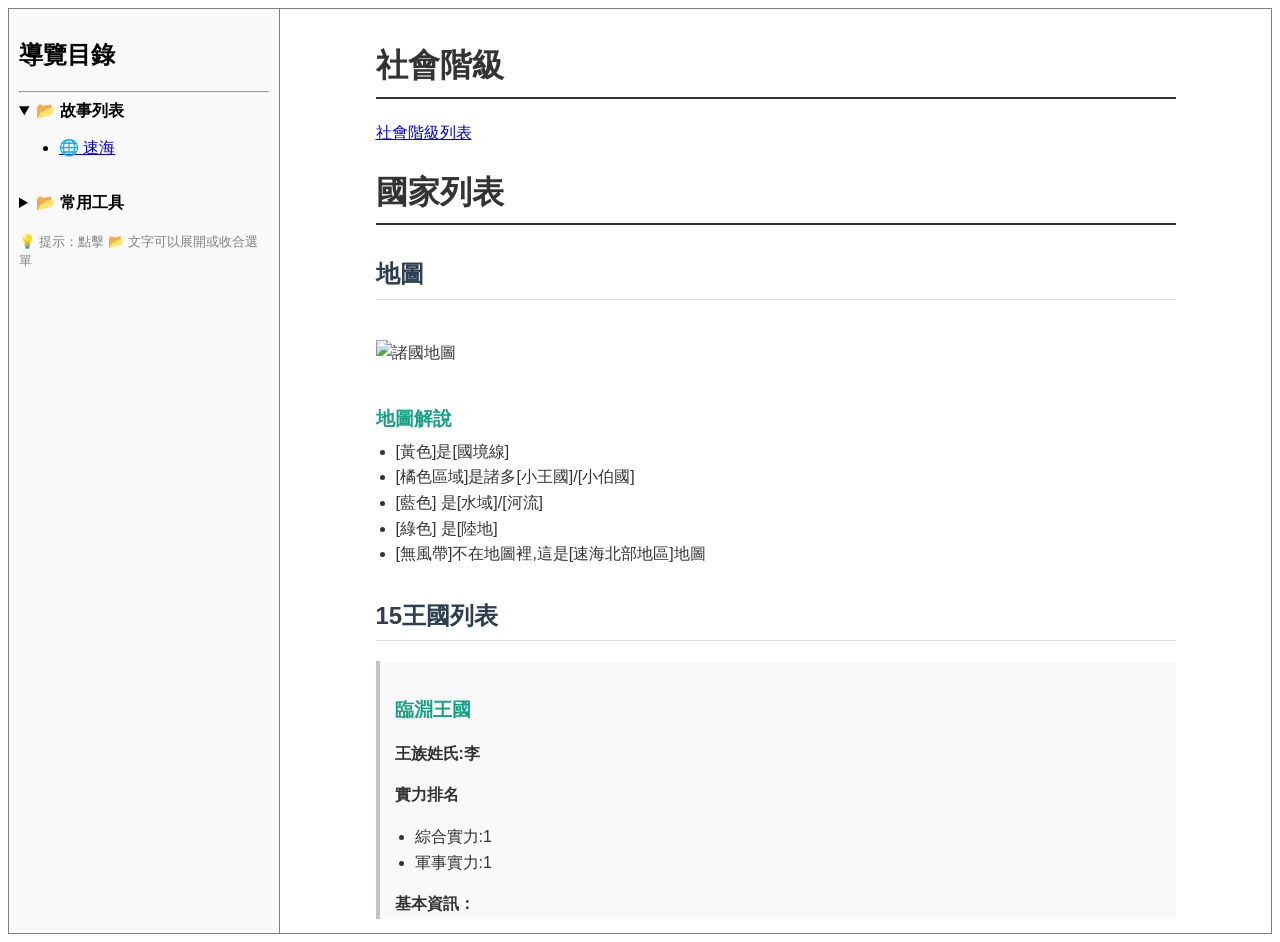
==== commit 1a87e9ec: "Update index.html" ====
--- a/index.html
+++ b/index.html
@@ -45,7 +45,7 @@
             <td valign="top">
                 <!-- 1. name="right_frame" 是關鍵，必須與左邊超連結的 target 一致 -->
                 <!-- 2. src 是當初次打開網頁時，右邊畫面要顯示的預設網頁 -->
-                <iframe name="right_frame" src="速海北部地區各國.html" width="100%" height="100%" frameborder="0">
+                <iframe name="right_frame" src="速海北部地區各國.html" width="100%" height="900px" frameborder="0">
                     您的瀏覽器不支援內嵌框架。
                 </iframe>
             </td>
